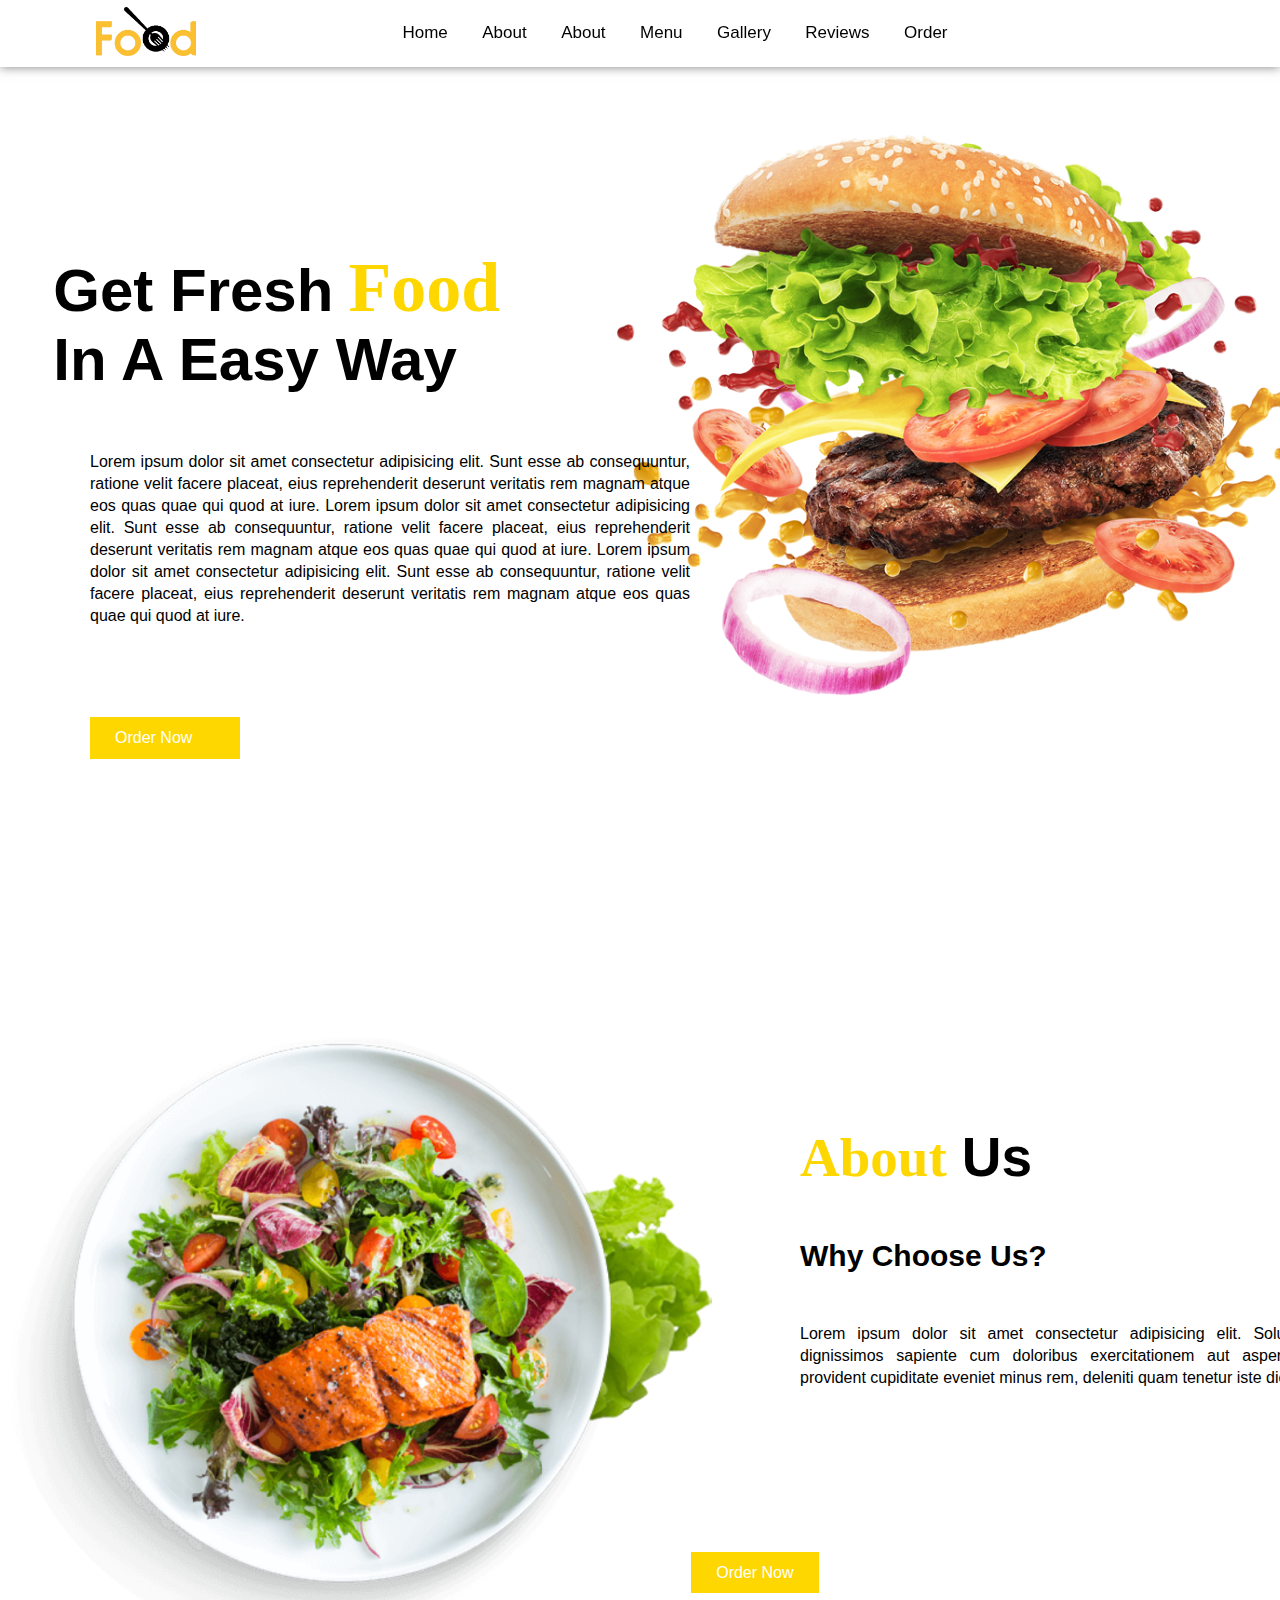
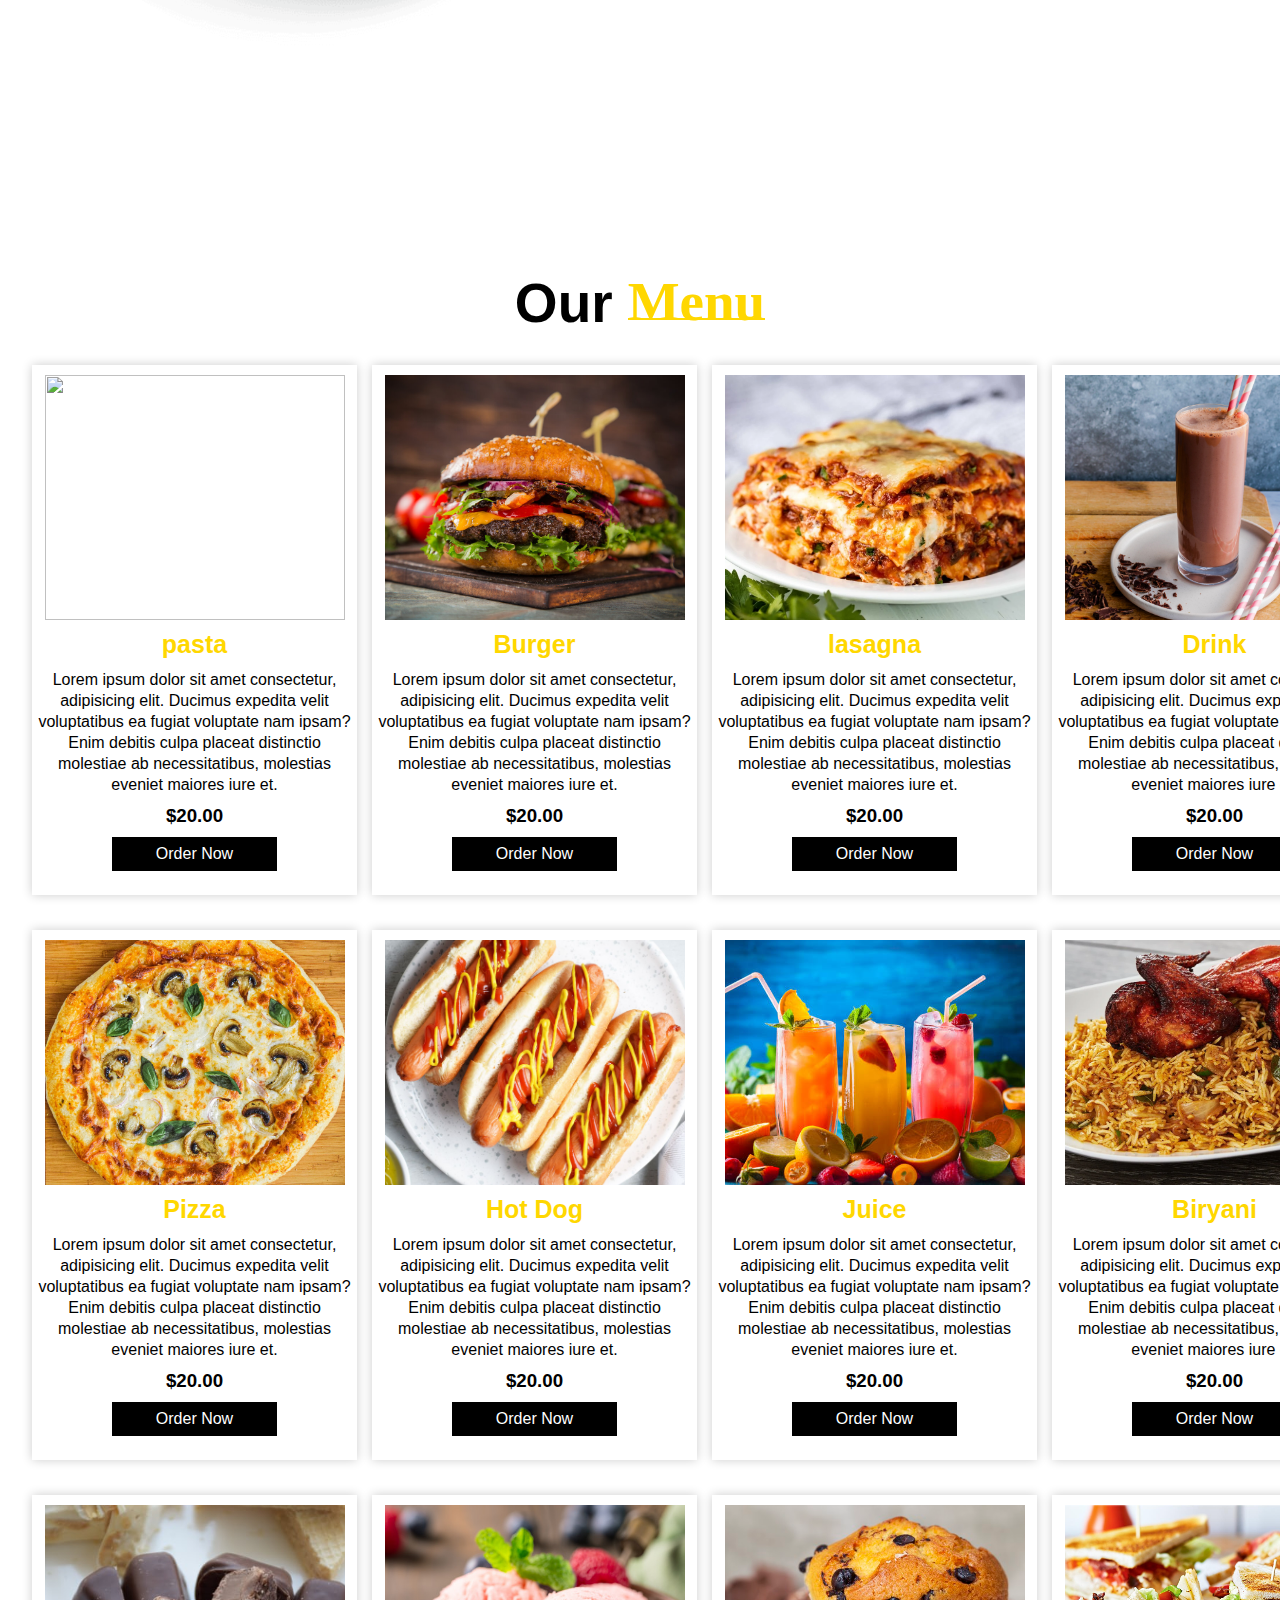
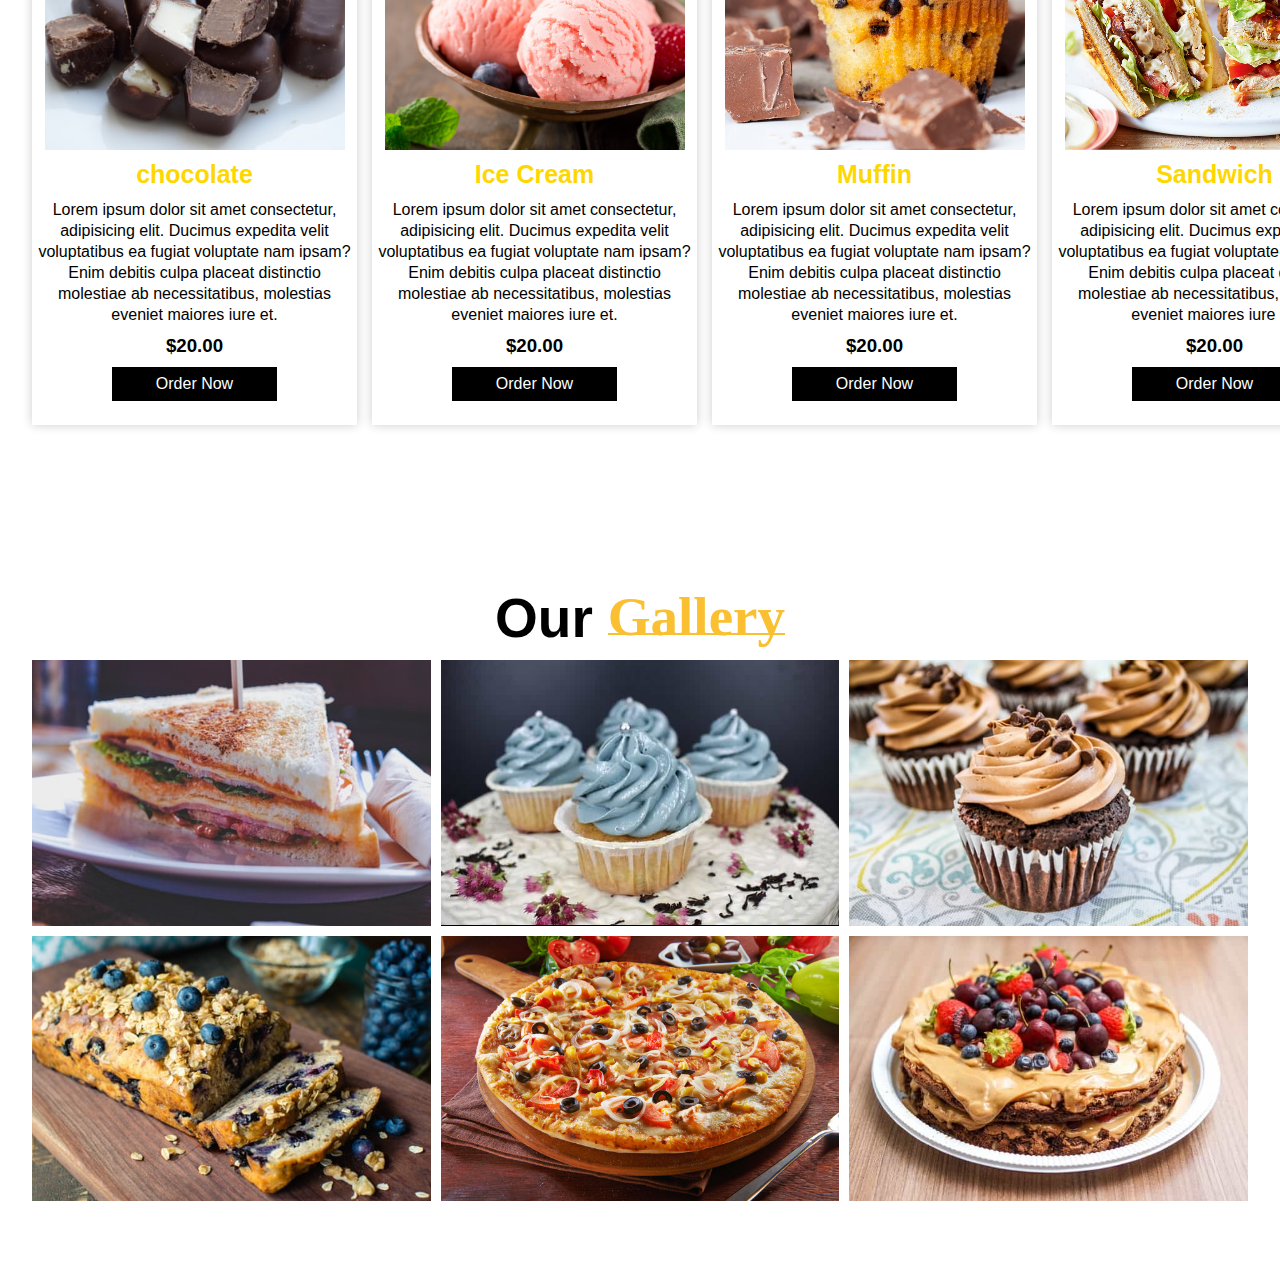
==== index.html @ 7c648809 "Added Starter code and images" ====
<!DOCTYPE html>
<html lang="en">
<head>
    <meta charset="UTF-8">
    <meta http-equiv="X-UA-Compatible" content="IE=edge">
    <meta name="viewport" content="width=device-width, initial-scale=1.0">
    <link rel="stylesheet" href="style.css">
    <link rel="stylesheet" href="https://cdnjs.cloudflare.com/ajax/libs/font-awesome/6.4.0/css/all.min.css" integrity="sha512-iecdLmaskl7CVkqkXNQ/ZH/XLlvWZOJyj7Yy7tcenmpD1ypASozpmT/E0iPtmFIB46ZmdtAc9eNBvH0H/ZpiBw==" crossorigin="anonymous" referrerpolicy="no-referrer" />
    <title>Food Website</title>
</head>
<body>
    <section id="Home">
        <nav>
            <div class="logo">
                <img src="image/logo.png">
            </div>

            <ul>
                <li><a href="#Home">Home</a> </li>
                <li> <a href="#About">About</a> </li>
                <li> <a href="#About">About</a> </li>
                <li> <a href="#Menu">Menu</a> </li>
                <li> <a href="#Gallery">Gallery</a> </li>
                <li> <a href="#Reviews">Reviews</a> </li>
                <li> <a href="#Order">Order</a> </li>
            </ul>
            <div class="icons">
                <i class="fa-solid fa-magnifying-glass"></i>
                <i class="fa-solid fa-heart"></i>
                <i class="fa-solid fa-cart-shopping"></i>
            </div>
        </nav>

        <div class="main">
            <div class="men_text">
                <h1>Get Fresh<span>Food</span><br>In A Easy Way</h1>
            </div>
            <div class="main-image">
                <img src="image/main_img.png">
            </div>

        </div>
        <p>
          Lorem ipsum dolor sit amet consectetur adipisicing elit. Sunt esse ab consequuntur, 
          ratione velit facere placeat, eius reprehenderit deserunt veritatis rem magnam atque
           eos quas quae qui quod at iure. Lorem ipsum dolor sit amet consectetur adipisicing elit. Sunt esse ab consequuntur, 
           ratione velit facere placeat, eius reprehenderit deserunt veritatis rem magnam atque
            eos quas quae qui quod at iure. Lorem ipsum dolor sit amet consectetur adipisicing elit. Sunt esse ab consequuntur, 
          ratione velit facere placeat, eius reprehenderit deserunt veritatis rem magnam atque
           eos quas quae qui quod at iure.
        </p>

        <div class="main_btn">
            <a href="#">Order Now</a>
            <i class="fa-solid fa-angle-right"></i>
        </div>

    </section>

    <!--About-->
    <div class="about" id="About">
        <div class="about_main">
            <div class="image">
                <img src="image/Food-Plate.png" alt="">
            </div>
            <div class="about_text">
                <h1><span>About</span>Us</h1>
                <h3>Why Choose Us?</h3>
                <p>Lorem ipsum dolor sit amet consectetur adipisicing elit. Soluta eaque, quibusdam dignissimos sapiente cum doloribus exercitationem aut asperiores culpa quisquam provident
                 cupiditate eveniet minus rem, deleniti quam tenetur iste dicta?
                </p>
            </div>
        </div>
        <a href="#" class="about_btn">Order Now</a>
    </div>

    <!--Menu-->

    <div class="menu" id="menu">
        <h1>Our<span>Menu</span></h1>
        <div class="menu_box">
            <div class="menu_card">
                <div class="menu_image">
                    <img src="image/pasta.jpg" alt="">
                </div>
                <div class="small_card">
                    <i class="fa-solid fa-heart"></i>
                </div>
                <div class="menu_info">
                    <h2>pasta</h2>
                    <p>Lorem ipsum dolor sit amet consectetur, adipisicing elit. Ducimus expedita velit voluptatibus ea fugiat voluptate nam ipsam? Enim debitis culpa placeat distinctio molestiae ab necessitatibus, molestias eveniet maiores iure et.
                    </p>
                    <h3>$20.00</h3>
                    <div class="menu_icon">
                        <i class="fa-solid fa-star"></i>
                        <i class="fa-solid fa-star"></i>
                        <i class="fa-solid fa-star"></i>
                        <i class="fa-solid fa-star"></i>
                        <i class="fa-solid fa-star-half-stroke"></i>
                    </div>
                    <a href="#" class="menu_btn">Order Now</a>
                </div>
            </div>

            <div class="menu_card">
                <div class="menu_image">
                    <img src="image/buger.jpg" alt="">
                </div>
                <div class="small_card">
                    <i class="fa-solid fa-heart"></i>
                </div>
                <div class="menu_info">
                    <h2>Burger</h2>
                    <p>Lorem ipsum dolor sit amet consectetur, adipisicing elit. Ducimus expedita velit voluptatibus ea fugiat voluptate nam ipsam? Enim debitis culpa placeat distinctio molestiae ab necessitatibus, molestias eveniet maiores iure et.
                    </p>
                    <h3>$20.00</h3>
                    <div class="menu_icon">
                        <i class="fa-solid fa-star"></i>
                        <i class="fa-solid fa-star"></i>
                        <i class="fa-solid fa-star"></i>
                        <i class="fa-solid fa-star"></i>
                        <i class="fa-solid fa-star-half-stroke"></i>
                    </div>
                    <a href="#" class="menu_btn">Order Now</a>
                </div>
            </div>

            <div class="menu_card">
                <div class="menu_image">
                    <img src="image/lasagna.webp" alt="">
                </div>
                <div class="small_card">
                    <i class="fa-solid fa-heart"></i>
                </div>
                <div class="menu_info">
                    <h2>lasagna</h2>
                    <p>Lorem ipsum dolor sit amet consectetur, adipisicing elit. Ducimus expedita velit voluptatibus ea fugiat voluptate nam ipsam? Enim debitis culpa placeat distinctio molestiae ab necessitatibus, molestias eveniet maiores iure et.
                    </p>
                    <h3>$20.00</h3>
                    <div class="menu_icon">
                        <i class="fa-solid fa-star"></i>
                        <i class="fa-solid fa-star"></i>
                        <i class="fa-solid fa-star"></i>
                        <i class="fa-solid fa-star"></i>
                        <i class="fa-solid fa-star-half-stroke"></i>
                    </div>
                    <a href="#" class="menu_btn">Order Now</a>
                </div>
            </div>

            <div class="menu_card">
                <div class="menu_image">
                    <img src="image/chocolate_Drink.jpg" alt="">
                </div>
                <div class="small_card">
                    <i class="fa-solid fa-heart"></i>
                </div>
                <div class="menu_info">
                    <h2>Drink</h2>
                    <p>Lorem ipsum dolor sit amet consectetur, adipisicing elit. Ducimus expedita velit voluptatibus ea fugiat voluptate nam ipsam? Enim debitis culpa placeat distinctio molestiae ab necessitatibus, molestias eveniet maiores iure et.
                    </p>
                    <h3>$20.00</h3>
                    <div class="menu_icon">
                        <i class="fa-solid fa-star"></i>
                        <i class="fa-solid fa-star"></i>
                        <i class="fa-solid fa-star"></i>
                        <i class="fa-solid fa-star"></i>
                        <i class="fa-solid fa-star-half-stroke"></i>
                    </div>
                    <a href="#" class="menu_btn">Order Now</a>
                </div>
            </div>

            <div class="menu_card">
                <div class="menu_image">
                    <img src="image/pizza.jpg" alt="">
                </div>
                <div class="small_card">
                    <i class="fa-solid fa-heart"></i>
                </div>
                <div class="menu_info">
                    <h2>Pizza</h2>
                    <p>Lorem ipsum dolor sit amet consectetur, adipisicing elit. Ducimus expedita velit voluptatibus ea fugiat voluptate nam ipsam? Enim debitis culpa placeat distinctio molestiae ab necessitatibus, molestias eveniet maiores iure et.
                    </p>
                    <h3>$20.00</h3>
                    <div class="menu_icon">
                        <i class="fa-solid fa-star"></i>
                        <i class="fa-solid fa-star"></i>
                        <i class="fa-solid fa-star"></i>
                        <i class="fa-solid fa-star"></i>
                        <i class="fa-solid fa-star-half-stroke"></i>
                    </div>
                    <a href="#" class="menu_btn">Order Now</a>
                </div>
            </div>

            <div class="menu_card">
                <div class="menu_image">
                    <img src="image/Hot_dog.jpg" alt="">
                </div>
                <div class="small_card">
                    <i class="fa-solid fa-heart"></i>
                </div>
                <div class="menu_info">
                    <h2>Hot Dog</h2>
                    <p>Lorem ipsum dolor sit amet consectetur, adipisicing elit. Ducimus expedita velit voluptatibus ea fugiat voluptate nam ipsam? Enim debitis culpa placeat distinctio molestiae ab necessitatibus, molestias eveniet maiores iure et.
                    </p>
                    <h3>$20.00</h3>
                    <div class="menu_icon">
                        <i class="fa-solid fa-star"></i>
                        <i class="fa-solid fa-star"></i>
                        <i class="fa-solid fa-star"></i>
                        <i class="fa-solid fa-star"></i>
                        <i class="fa-solid fa-star-half-stroke"></i>
                    </div>
                    <a href="#" class="menu_btn">Order Now</a>
                </div>
            </div>

            <div class="menu_card">
                <div class="menu_image">
                    <img src="image/juse.jpg" alt="">
                </div>
                <div class="small_card">
                    <i class="fa-solid fa-heart"></i>
                </div>
                <div class="menu_info">
                    <h2>Juice</h2>
                    <p>Lorem ipsum dolor sit amet consectetur, adipisicing elit. Ducimus expedita velit voluptatibus ea fugiat voluptate nam ipsam? Enim debitis culpa placeat distinctio molestiae ab necessitatibus, molestias eveniet maiores iure et.
                    </p>
                    <h3>$20.00</h3>
                    <div class="menu_icon">
                        <i class="fa-solid fa-star"></i>
                        <i class="fa-solid fa-star"></i>
                        <i class="fa-solid fa-star"></i>
                        <i class="fa-solid fa-star"></i>
                        <i class="fa-solid fa-star-half-stroke"></i>
                    </div>
                    <a href="#" class="menu_btn">Order Now</a>
                </div>
            </div>

            <div class="menu_card">
                <div class="menu_image">
                    <img src="image/biryani.webp" alt="">
                </div>
                <div class="small_card">
                    <i class="fa-solid fa-heart"></i>
                </div>
                <div class="menu_info">
                    <h2>Biryani</h2>
                    <p>Lorem ipsum dolor sit amet consectetur, adipisicing elit. Ducimus expedita velit voluptatibus ea fugiat voluptate nam ipsam? Enim debitis culpa placeat distinctio molestiae ab necessitatibus, molestias eveniet maiores iure et.
                    </p>
                    <h3>$20.00</h3>
                    <div class="menu_icon">
                        <i class="fa-solid fa-star"></i>
                        <i class="fa-solid fa-star"></i>
                        <i class="fa-solid fa-star"></i>
                        <i class="fa-solid fa-star"></i>
                        <i class="fa-solid fa-star-half-stroke"></i>
                    </div>
                    <a href="#" class="menu_btn">Order Now</a>
                </div>
            </div>

            <div class="menu_card">
                <div class="menu_image">
                    <img src="image/chocolate.jpg" alt="">
                </div>
                <div class="small_card">
                    <i class="fa-solid fa-heart"></i>
                </div>
                <div class="menu_info">
                    <h2>chocolate</h2>
                    <p>Lorem ipsum dolor sit amet consectetur, adipisicing elit. Ducimus expedita velit voluptatibus ea fugiat voluptate nam ipsam? Enim debitis culpa placeat distinctio molestiae ab necessitatibus, molestias eveniet maiores iure et.
                    </p>
                    <h3>$20.00</h3>
                    <div class="menu_icon">
                        <i class="fa-solid fa-star"></i>
                        <i class="fa-solid fa-star"></i>
                        <i class="fa-solid fa-star"></i>
                        <i class="fa-solid fa-star"></i>
                        <i class="fa-solid fa-star-half-stroke"></i>
                    </div>
                    <a href="#" class="menu_btn">Order Now</a>
                </div>
            </div>

            <div class="menu_card">
                <div class="menu_image">
                    <img src="image/ice_cream.jpg" alt="">
                </div>
                <div class="small_card">
                    <i class="fa-solid fa-heart"></i>
                </div>
                <div class="menu_info">
                    <h2>Ice Cream</h2>
                    <p>Lorem ipsum dolor sit amet consectetur, adipisicing elit. Ducimus expedita velit voluptatibus ea fugiat voluptate nam ipsam? Enim debitis culpa placeat distinctio molestiae ab necessitatibus, molestias eveniet maiores iure et.
                    </p>
                    <h3>$20.00</h3>
                    <div class="menu_icon">
                        <i class="fa-solid fa-star"></i>
                        <i class="fa-solid fa-star"></i>
                        <i class="fa-solid fa-star"></i>
                        <i class="fa-solid fa-star"></i>
                        <i class="fa-solid fa-star-half-stroke"></i>
                    </div>
                    <a href="#" class="menu_btn">Order Now</a>
                </div>
            </div>

            <div class="menu_card">
                <div class="menu_image">
                    <img src="image/Spanchi.jpg" alt="">
                </div>
                <div class="small_card">
                    <i class="fa-solid fa-heart"></i>
                </div>
                <div class="menu_info">
                    <h2>Muffin</h2>
                    <p>Lorem ipsum dolor sit amet consectetur, adipisicing elit. Ducimus expedita velit voluptatibus ea fugiat voluptate nam ipsam? Enim debitis culpa placeat distinctio molestiae ab necessitatibus, molestias eveniet maiores iure et.
                    </p>
                    <h3>$20.00</h3>
                    <div class="menu_icon">
                        <i class="fa-solid fa-star"></i>
                        <i class="fa-solid fa-star"></i>
                        <i class="fa-solid fa-star"></i>
                        <i class="fa-solid fa-star"></i>
                        <i class="fa-solid fa-star-half-stroke"></i>
                    </div>
                    <a href="#" class="menu_btn">Order Now</a>
                </div>
            </div>

            <div class="menu_card">
                <div class="menu_image">
                    <img src="image/sandwich.jpg" alt="">
                </div>
                <div class="small_card">
                    <i class="fa-solid fa-heart"></i>
                </div>
                <div class="menu_info">
                    <h2>Sandwich</h2>
                    <p>Lorem ipsum dolor sit amet consectetur, adipisicing elit. Ducimus expedita velit voluptatibus ea fugiat voluptate nam ipsam? Enim debitis culpa placeat distinctio molestiae ab necessitatibus, molestias eveniet maiores iure et.
                    </p>
                    <h3>$20.00</h3>
                    <div class="menu_icon">
                        <i class="fa-solid fa-star"></i>
                        <i class="fa-solid fa-star"></i>
                        <i class="fa-solid fa-star"></i>
                        <i class="fa-solid fa-star"></i>
                        <i class="fa-solid fa-star-half-stroke"></i>
                    </div>
                    <a href="#" class="menu_btn">Order Now</a>
                </div>
            </div>
        </div>
    </div>


    <!--Gallery-->

    <div class="gallary" id="Gallary">
        <h1>Our<span>Gallery</span></h1>

        <div class="gallary_image_box">
            <div class="gallary_image">
                <img src="image/gallary_1.jpg">

                <h3>Food</h3>
                <p>
                    Lorem ipsum dolor sit amet consectetur, adipisicing elit. Commodi sint eveniet laboriosam 
                </p>
                <a href="#" class="gallary_btn">Order Now</a>
            </div>

            <div class="gallary_image">
                <img src="image/gallary_2.jpg">

                <h3>Food</h3>
                <p>
                    Lorem ipsum dolor sit amet consectetur, adipisicing elit. Commodi sint eveniet laboriosam 
                </p>
                <a href="#" class="gallary_btn">Order Now</a>
            </div>

            <div class="gallary_image">
                <img src="image/gallary_3.jpg">

                <h3>Food</h3>
                <p>
                    Lorem ipsum dolor sit amet consectetur, adipisicing elit. Commodi sint eveniet laboriosam 
                </p>
                <a href="#" class="gallary_btn">Order Now</a>
            </div>

            <div class="gallary_image">
                <img src="image/gallary_4.jpg">

                <h3>Food</h3>
                <p>
                    Lorem ipsum dolor sit amet consectetur, adipisicing elit. Commodi sint eveniet laboriosam 
                </p>
                <a href="#" class="gallary_btn">Order Now</a>
            </div>

            <div class="gallary_image">
                <img src="image/gallary_5.jpg">

                <h3>Food</h3>
                <p>
                    Lorem ipsum dolor sit amet consectetur, adipisicing elit. Commodi sint eveniet laboriosam 
                </p>
                <a href="#" class="gallary_btn">Order Now</a>
            </div>

            <div class="gallary_image">
                <img src="image/gallary_6.jpg">

                <h3>Food</h3>
                <p>
                    Lorem ipsum dolor sit amet consectetur, adipisicing elit. Commodi sint eveniet laboriosam 
                </p>
                <a href="#" class="gallary_btn">Order Now</a>
            </div>

        </div>

    </div>




</body>
</html>
---- style.css ----
*{
    margin: 0;
    padding: 0;
    box-sizing: border-box;
    font-family: sans-serif;
}

html{
    scroll-behavior: smooth;
}

section{
    width: 100%;
    height: 100vh;
}

section nav{
    display: flex;
    justify-content: space-around;
    align-items: center;
    position: fixed;
    right: 0;
    left: 0;
    background: white;
    box-shadow: 0 0 10px rgb(0,0,0,0.5);
    z-index: 1000;
}

section nav .logo img{
    width: 100px;
    cursor: pointer;
    margin: 7px 0;
}

section nav ul{
    list-style: none;
}

section nav ul li{
    display: inline-block;
    margin: 0 15px;
}

section nav ul li a{
    text-decoration: none;
    color: black;
    font-weight: 500;
    font-size: 17px;
    transform: 0.1s;
}

section nav ul li a::after{
    content: '';
    width: 0;
    height: 2px;
    background-color: gold;
    display: block;
    transition: 0.2s linear;
}

section nav ul li a:hover::after{
    width: 100%;
}

section nav ul li a:hover{
    color: gold;
}

section nav .icons i{
    font-size: 18px;
    color: black;
    margin: 0 5px;
    transition: 0.3s;
    cursor: pointer;
}

section nav .icons i:hover{
    color: gold;
}

section .main{
    display: flex;
    align-items: center;
    justify-content: space-around;
    position: relative;
    top: 130px;
}

section .main .men_text h1{
    font-size: 60px;
    position: relative;
    top: -90px;
    left: 20px;
}

section .main .men_text h1 span{
    margin: 0 0 0 15px;
    color: gold;
    font-family: MV Boli;
    line-height: 22px;
    font-size: 70px;
}

section .main .main-image img{
    width: 700px;
    position: relative;
    left: 70px;   
}

section p{
    width: 600px;
    text-align:justify;
    position: relative;
    left: 90px;
    bottom: 120px;
    line-height: 22px;
}

section .main_btn{
    background-color: gold;
    position: relative;
    left: 90px;
    bottom: 30px;
    width: 150px;
    cursor: pointer;
    padding: 12px 25px;
}

section .main_btn a{
    color: white;
    margin: 0 5px 0 0;
    text-decoration: none;
}

section .main_btn i{
    color: white;
    transition: 0.3s;
}

section .main_btn:hover i{
    transform: translateX(7px);
}

/**About**/

.about{
    width: 100%;
    height: 100vh;
    padding: 70px 0;
}

.about .about_main{
    display: flex;
    align-items: center;
    justify-content: space-around;
}

.about .about_main .image img{
    width: 800px;
    position: relative;
    top: 60px;
}

.about .about_main .about_text h1 span{
    color: gold;
    margin: 0 15px 0 0;
    font-family: MV Boli;
}

.about .about_main .about_text h1{
    font-size: 55px;
    position: relative;
    bottom: 50px;
}

.about .about_main .about_text h3{
    font-size: 30px;
    margin: 0 0 50px 0;
}

.about .about_main .about_text p{
    width: 650px;
    text-align: justify;
    margin-right: 30px;
    line-height: 22px;
}

.about .about_btn{
    background-color: gold;
    padding: 12px 25px;
    text-decoration: none;
    color: white;
    position: relative;
    left: 54%;
    bottom: 30px;
}

/*Menu*/

.menu{
    width: 100%;
    padding: 70px 0;
}

.menu h1{
    font-size: 55px;
    display: flex;
    align-items: center;
    justify-content: center;
    margin-bottom: 30px;
}

.menu h1 span{
    color: gold;
    margin-left: 15px;
    font-family: MV Boli;
}

.menu h1 span::after{
    content: '';
    width: 100%;
    height: 2px;
    background: gold;
    display: block;
    bottom: 15px;
    position: relative;
}

.menu .menu_box{
    width: 95%;
    margin: 0 auto;
    display: grid;
    grid-template-columns: repeat(4, 1fr);
    grid-gap: 15px;
}

.menu .menu_box .menu_card{
    width: 325px;
    height: 530px;
    padding-top: 10px;
    margin-bottom: 20px;
    box-shadow: 0 0 10px rgb(0,0,0,0.2);
}

.menu .menu_box .menu_card .menu_image{
    width: 300px;
    height: 245px;
    margin: 0 auto;
    overflow: hidden;
}

.menu .menu_box .menu_card .menu_image img{
    width: 100%;
    height: 100%;
    object-fit: cover;
    object-position: center;
    transition: 0.3s;
}

.menu .menu_box .menu_card .menu_image:hover img{
    transform: scale(1.1);
}

.menu .menu_box .menu_card .small_card{
    width: 45px;
    height: 45px;
    float: right;
    position: relative;
    top: -230px;
    right: -8px;
    opacity: 0;
    border-radius: 7px;
    transition: 0.3s;
}

.menu .menu_box .menu_card:hover .small_card{
    position: relative;
    top: -240px;
    right: 20px;
    opacity: 1;
}

.menu .menu_box .menu_card .small_card i{
    font-size: 25px;
    display: flex;
    align-items: center;
    justify-content: center;
    line-height: 50px;
    color: #000;
    cursor: pointer;
    transition: 0.2s;
}

.menu .menu_box .menu_card .small_card i:hover{
    color: gold;
}

.menu .menu_box .menu_card .menu_info h2{
    width: 60%;
    text-align: center;
    margin: 10px auto 10px auto;
    font-size: 25px;
    color: gold;
}

.menu .menu_box .menu_card .menu_info p{
    text-align: center;
    margin-top: 8px;
    line-height: 21px;
}

.menu .menu_box .menu_card .menu_info h3{
    text-align: center;
    margin-top: 10px;
}

.menu .menu_box .menu_card .menu_info .menu_icon{
    color: black;
    text-align: center;
    margin: 10px 0 10px 0;
}

.menu .menu_box .menu_card .menu_info .menu_icon:hover{
    color: #fac031;
    transition: 0.7s;
}

.menu .menu_box .menu_card .menu_info .menu_btn{
    display: flex;
    align-items: center;
    justify-content: center;
    text-decoration: none;
    color: white;
    background: black;
    padding: 8px 10px;
    margin: 0 80px;
    transition: 0.3s;
}

/* gallery */

.gallary{
    width: 100%;
    padding: 70px 0;
}

.gallary h1{
    font-size: 55px;
    display: flex;
    align-items: center;
    justify-content: center;
}

.gallary h1 span{
    margin-left: 15px;
    color: #fac031;
    font-family: MV Boli;
}

.gallary h1 span::after{
    content: '';
    width: 100%;
    height: 2px;
    background: #fac031;
    display: block;
    position: relative;
    bottom: 15px;
}

.gallary .gallary_image_box{
    width: 95%;
    margin: 10px auto;
    display: grid;
    grid-template-columns: 1fr 1fr 1fr;
    grid-gap: 10px;
}

.gallary .gallary_image_box .gallary_image{
    display: flex;
    align-items: center;
    justify-content: center;
    background: black;
}

.gallary .gallary_image_box .gallary_image img{
    width: 100%;
    transition: .3s;
}

.gallary .gallary_image_box .gallary_image:hover img{
    opacity: 0.4;
}

.gallary .gallary_image_box .gallary_image h3{
    position: absolute;
    font-size: 35px;
    margin-bottom: 130px;
    color: #fac031;
    font-family: polo;
    z-index: 5;
    opacity: 0;
    transition: 0.3s;
}

.gallary .gallary_image_box .gallary_image:hover h3{
    opacity: 1;
}

.gallary .gallary_image_box .gallary_image p{
    position: absolute;
    width: 400px;
    margin-top: 30px;
    text-align: center;
    color: white;
    line-height: 22px;
    opacity: 0;
    z-index: 5;
    transition: 0.3s;
}

.gallary .gallary_image_box .gallary_image:hover p{
    opacity: 1;
}

.gallary .gallary_image_box .gallary_image .gallary_btn{
    position: absolute;
    margin-top: 180px;
    color: #000;
    background: #fac031;
    padding: 7px 25px;
    text-decoration: none;
    opacity: 0;
    transform: translateY(45px);
    z-index: 5;
    transition: 0.3s;
}

.gallary .gallary_image_box .gallary_image:hover .gallary_btn{
    opacity: 1;
    transform: translateY(0);
}
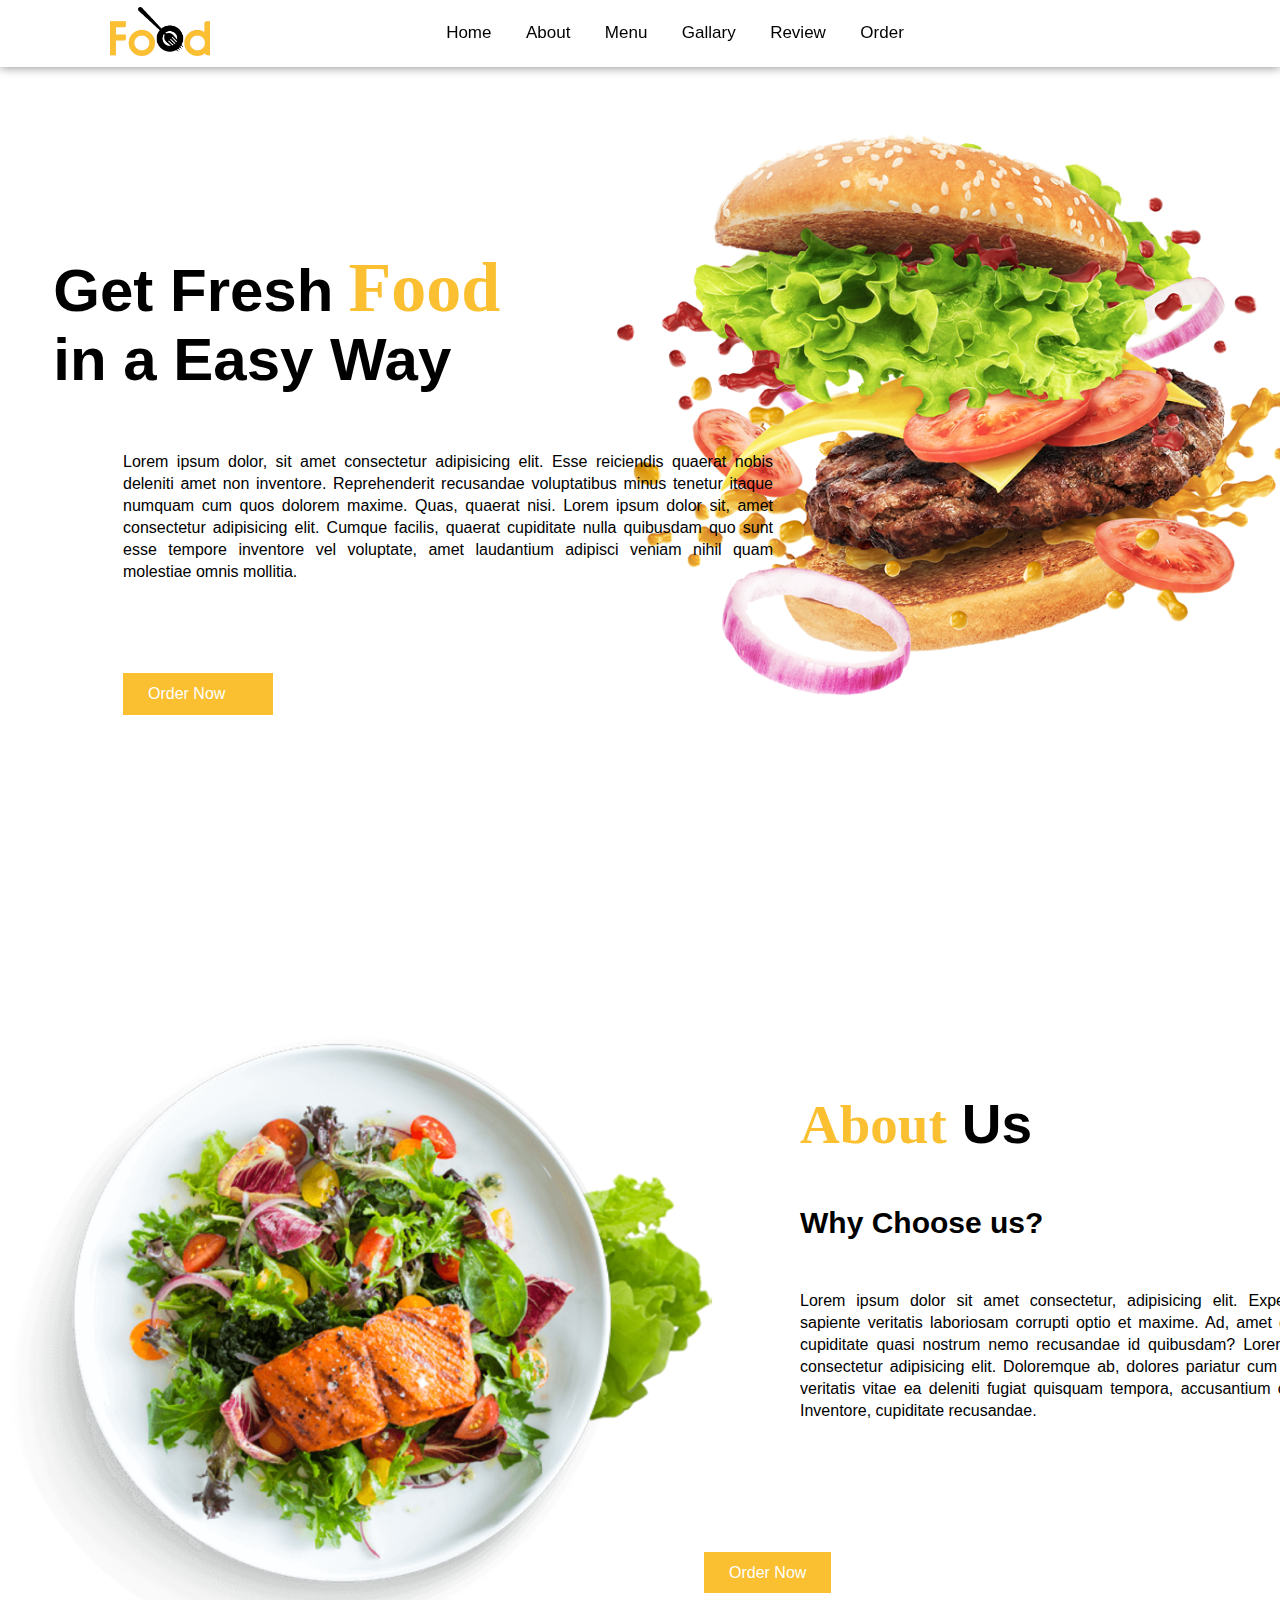
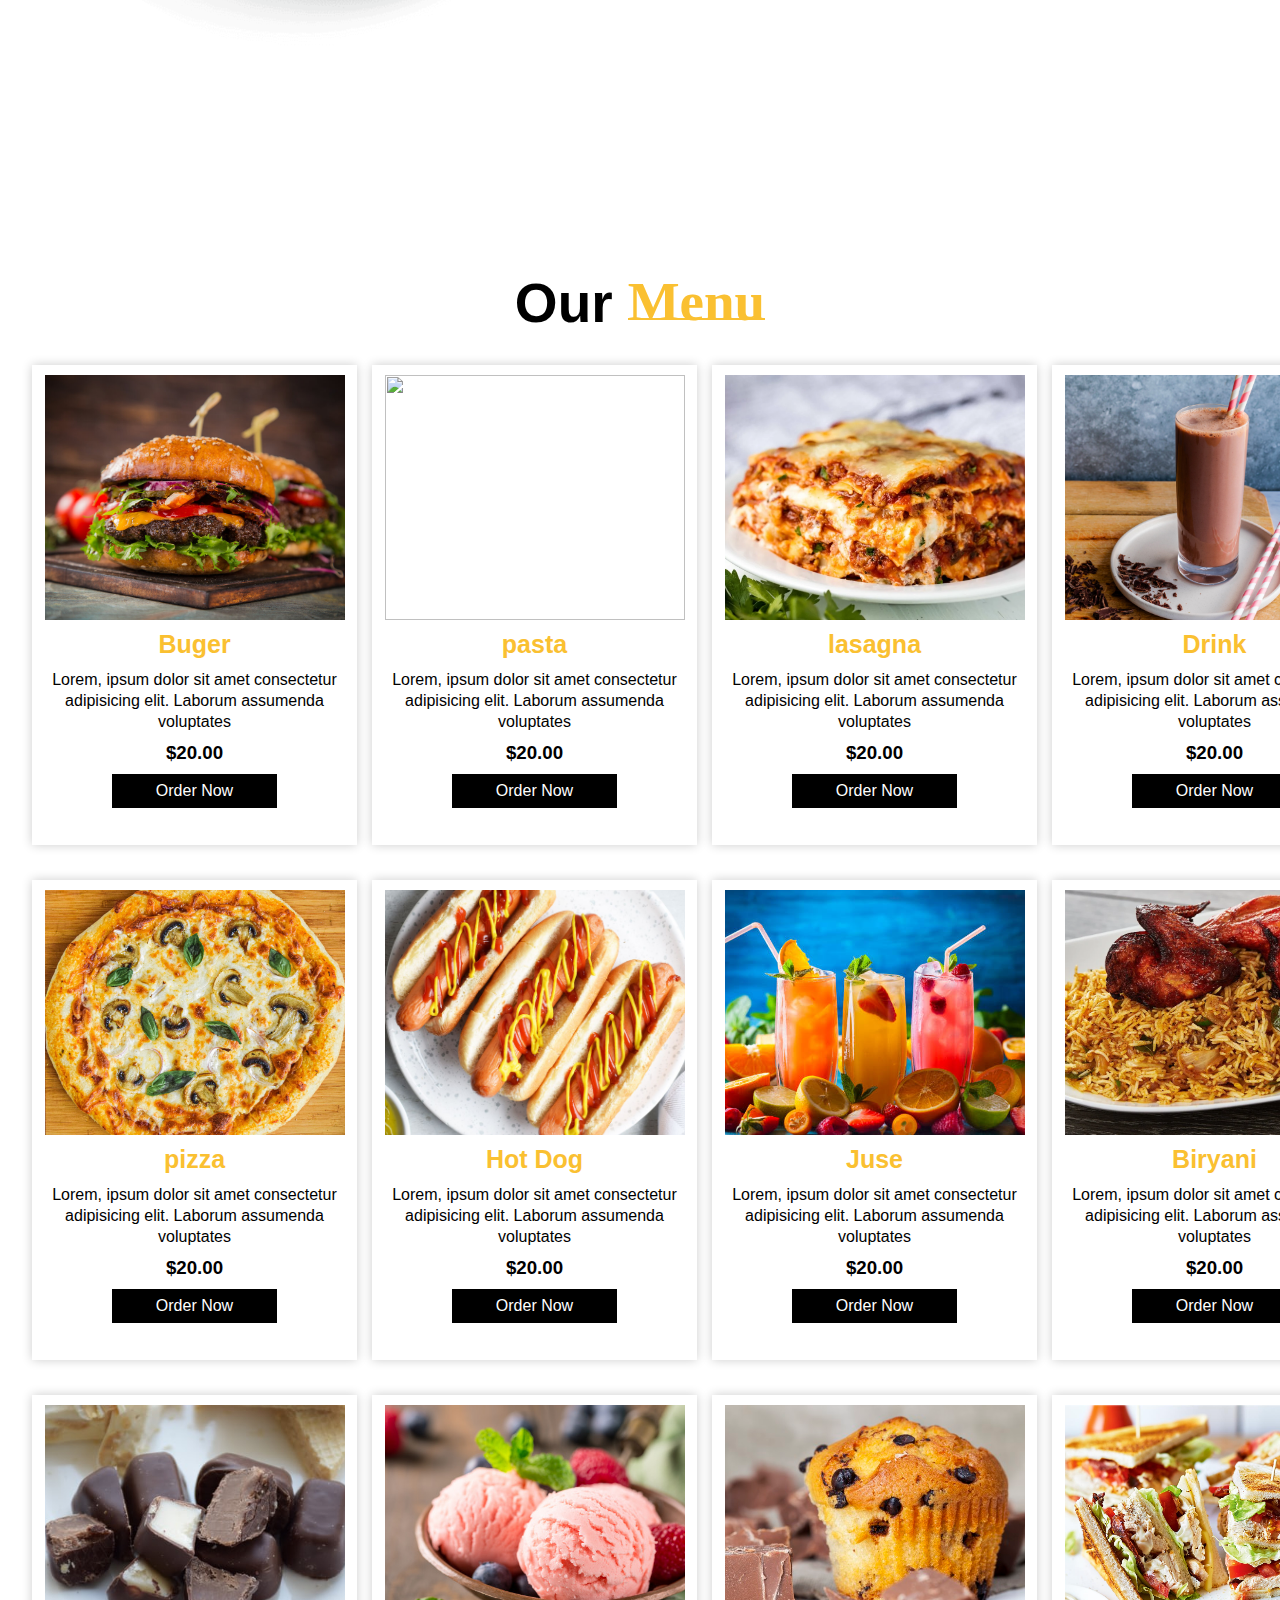
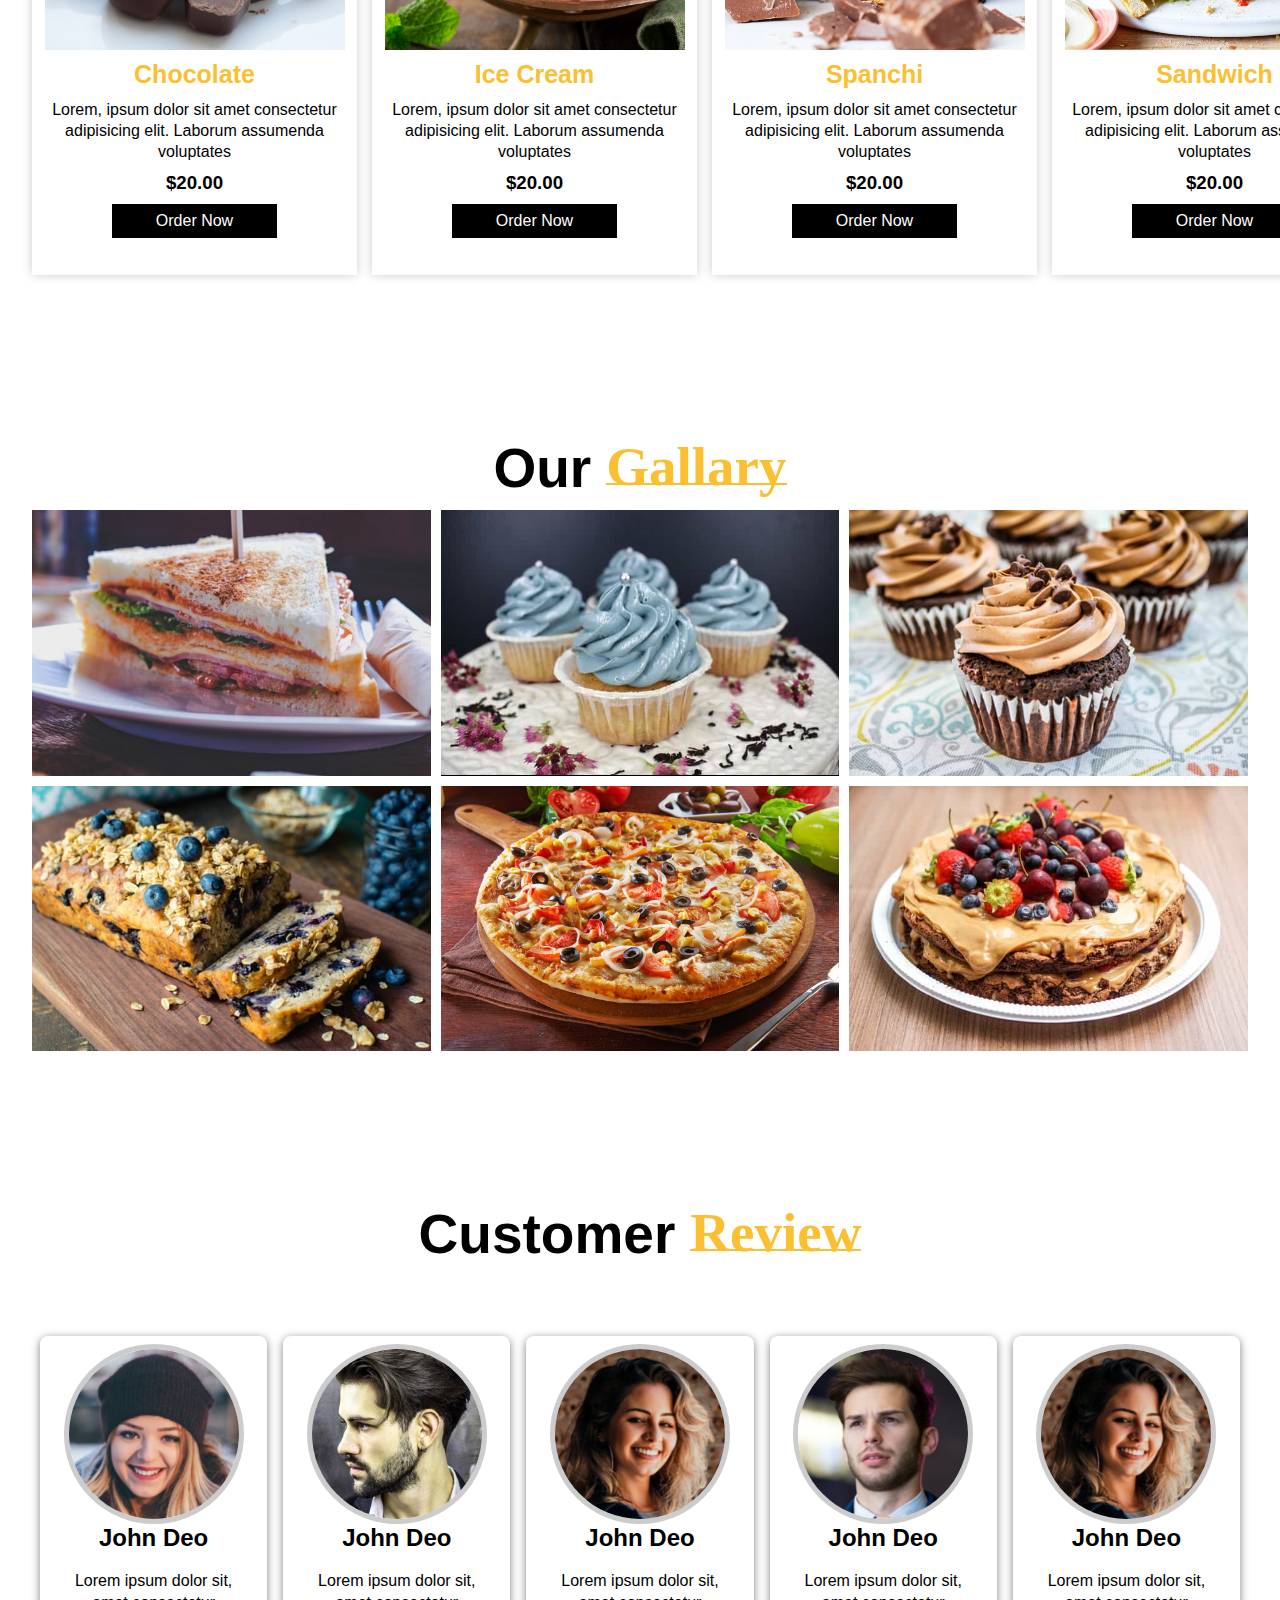
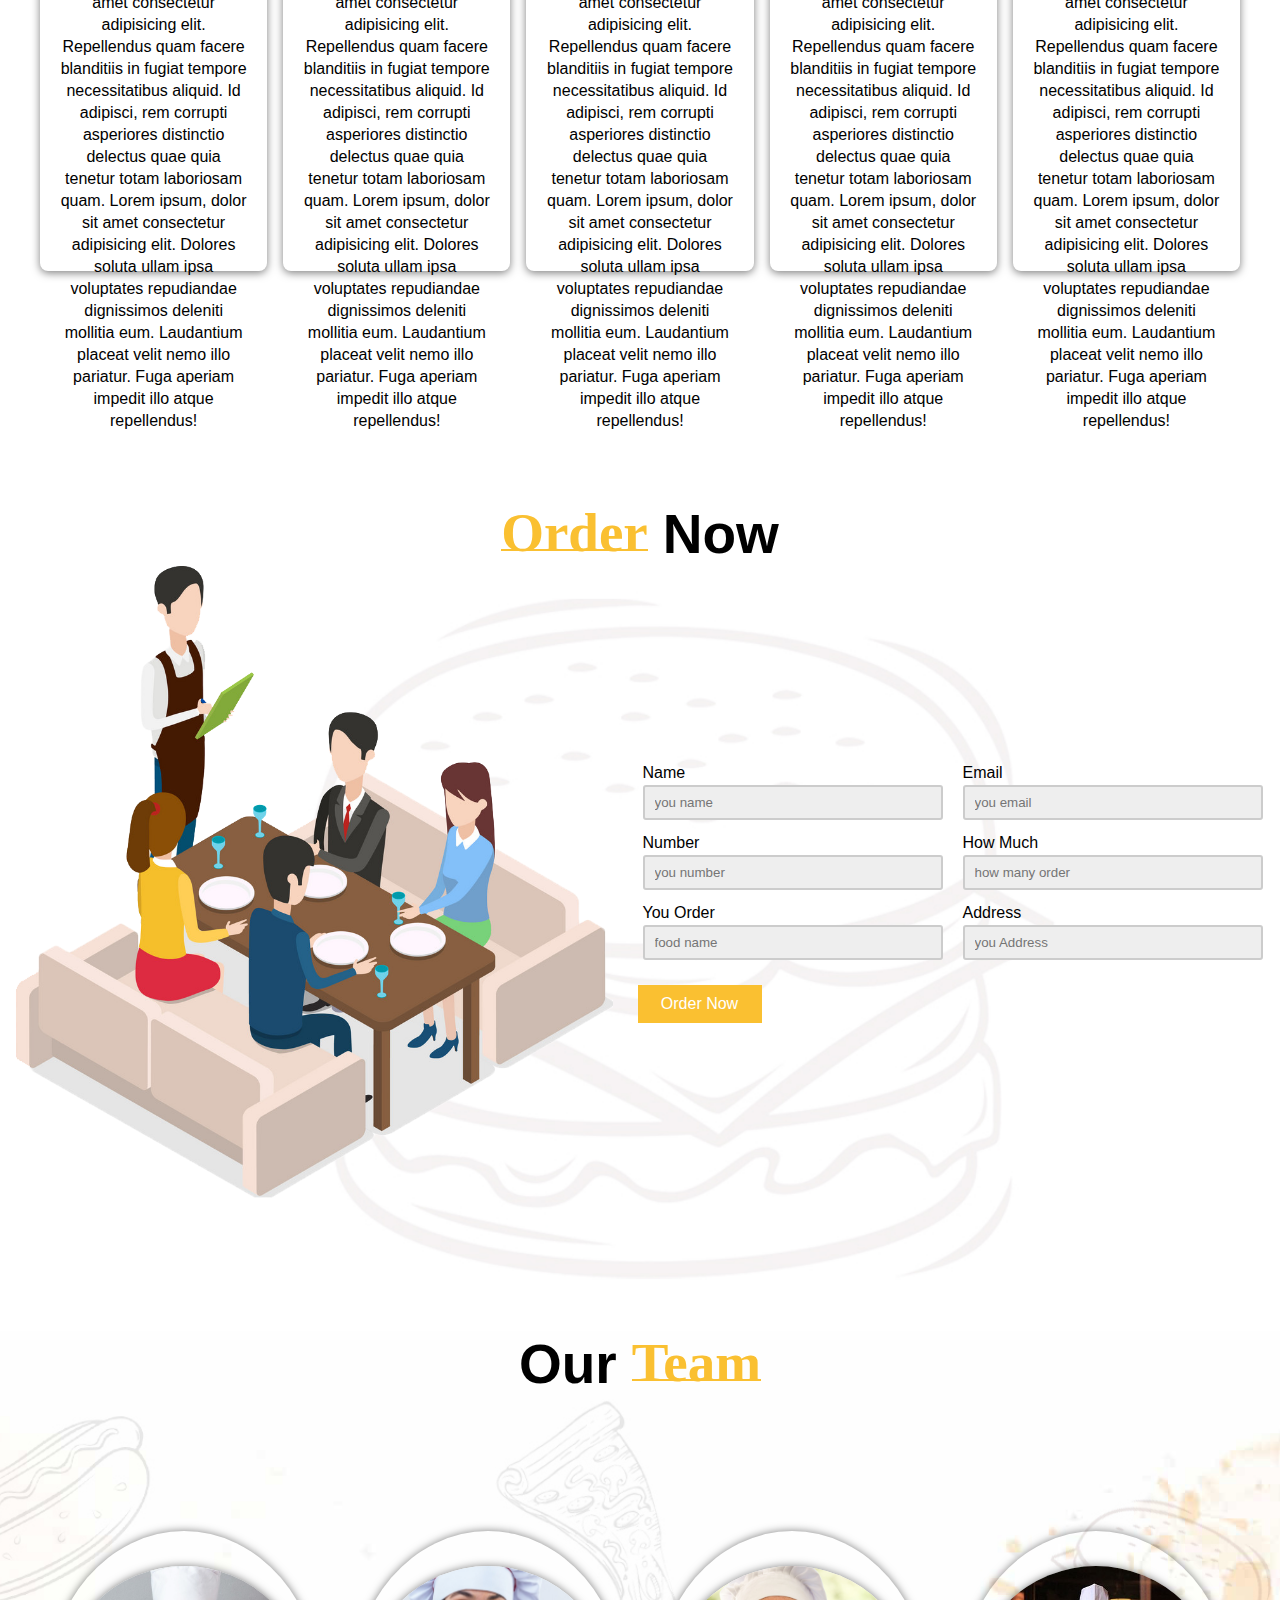
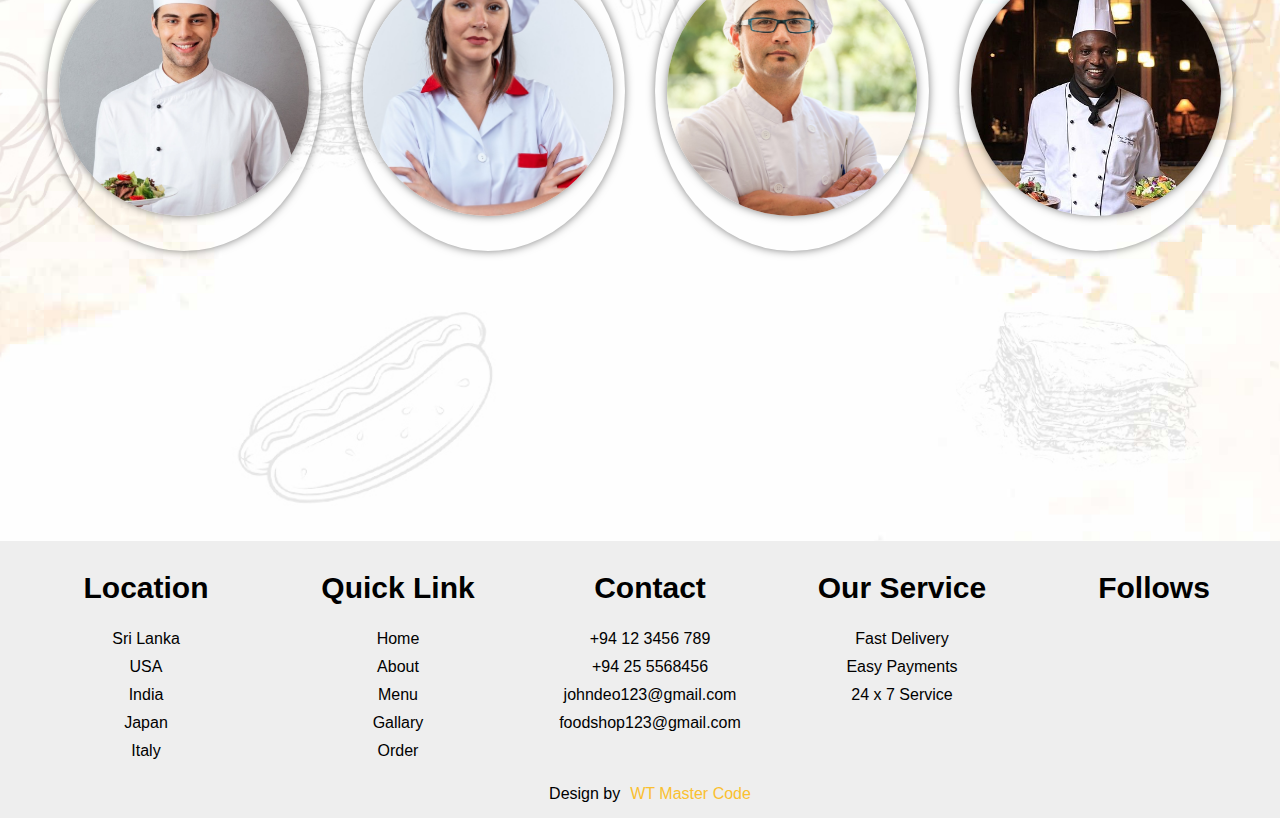
==== commit 09e6bd5e: "starter code completed and added script file" ====
--- a/index.html
+++ b/index.html
@@ -4,11 +4,12 @@
     <meta charset="UTF-8">
     <meta http-equiv="X-UA-Compatible" content="IE=edge">
     <meta name="viewport" content="width=device-width, initial-scale=1.0">
+    <title>Food Website</title>
     <link rel="stylesheet" href="style.css">
-    <link rel="stylesheet" href="https://cdnjs.cloudflare.com/ajax/libs/font-awesome/6.4.0/css/all.min.css" integrity="sha512-iecdLmaskl7CVkqkXNQ/ZH/XLlvWZOJyj7Yy7tcenmpD1ypASozpmT/E0iPtmFIB46ZmdtAc9eNBvH0H/ZpiBw==" crossorigin="anonymous" referrerpolicy="no-referrer" />
-    <title>Food Website</title>
+    <link rel="stylesheet" href="https://cdnjs.cloudflare.com/ajax/libs/font-awesome/6.1.1/css/all.min.css" integrity="sha512-KfkfwYDsLkIlwQp6LFnl8zNdLGxu9YAA1QvwINks4PhcElQSvqcyVLLD9aMhXd13uQjoXtEKNosOWaZqXgel0g==" crossorigin="anonymous" referrerpolicy="no-referrer" />
 </head>
 <body>
+
     <section id="Home">
         <nav>
             <div class="logo">
@@ -16,38 +17,40 @@
             </div>
 
             <ul>
-                <li><a href="#Home">Home</a> </li>
-                <li> <a href="#About">About</a> </li>
-                <li> <a href="#About">About</a> </li>
-                <li> <a href="#Menu">Menu</a> </li>
-                <li> <a href="#Gallery">Gallery</a> </li>
-                <li> <a href="#Reviews">Reviews</a> </li>
-                <li> <a href="#Order">Order</a> </li>
+                <li><a href="#Home">Home</a></li>
+                <li><a href="#About">About</a></li>
+                <li><a href="#Menu">Menu</a></li>
+                <li><a href="#Gallary">Gallary</a></li>
+                <li><a href="#Review">Review</a></li>
+                <li><a href="#Order">Order</a></li>
             </ul>
-            <div class="icons">
+
+            <div class="icon">
                 <i class="fa-solid fa-magnifying-glass"></i>
                 <i class="fa-solid fa-heart"></i>
                 <i class="fa-solid fa-cart-shopping"></i>
             </div>
+
         </nav>
 
         <div class="main">
+
             <div class="men_text">
-                <h1>Get Fresh<span>Food</span><br>In A Easy Way</h1>
-            </div>
-            <div class="main-image">
+                <h1>Get Fresh<span>Food</span><br>in a Easy Way</h1>
+            </div>
+
+            <div class="main_image">
                 <img src="image/main_img.png">
             </div>
 
         </div>
+
         <p>
-          Lorem ipsum dolor sit amet consectetur adipisicing elit. Sunt esse ab consequuntur, 
-          ratione velit facere placeat, eius reprehenderit deserunt veritatis rem magnam atque
-           eos quas quae qui quod at iure. Lorem ipsum dolor sit amet consectetur adipisicing elit. Sunt esse ab consequuntur, 
-           ratione velit facere placeat, eius reprehenderit deserunt veritatis rem magnam atque
-            eos quas quae qui quod at iure. Lorem ipsum dolor sit amet consectetur adipisicing elit. Sunt esse ab consequuntur, 
-          ratione velit facere placeat, eius reprehenderit deserunt veritatis rem magnam atque
-           eos quas quae qui quod at iure.
+            Lorem ipsum dolor, sit amet consectetur adipisicing elit. Esse reiciendis quaerat nobis 
+            deleniti amet non inventore. Reprehenderit recusandae voluptatibus minus tenetur itaque numquam 
+            cum quos dolorem maxime. Quas, quaerat nisi. Lorem ipsum dolor sit, amet consectetur adipisicing 
+            elit. Cumque facilis, quaerat cupiditate nulla quibusdam quo sunt esse tempore inventore vel 
+            voluptate, amet laudantium adipisci veniam nihil quam molestiae omnis mollitia.
         </p>
 
         <div class="main_btn">
@@ -57,311 +60,391 @@
 
     </section>
 
+
+
     <!--About-->
+
     <div class="about" id="About">
         <div class="about_main">
+
             <div class="image">
-                <img src="image/Food-Plate.png" alt="">
-            </div>
+                <img src="image/Food-Plate.png">
+            </div>
+
             <div class="about_text">
                 <h1><span>About</span>Us</h1>
-                <h3>Why Choose Us?</h3>
-                <p>Lorem ipsum dolor sit amet consectetur adipisicing elit. Soluta eaque, quibusdam dignissimos sapiente cum doloribus exercitationem aut asperiores culpa quisquam provident
-                 cupiditate eveniet minus rem, deleniti quam tenetur iste dicta?
+                <h3>Why Choose us?</h3>
+                <p>
+                    Lorem ipsum dolor sit amet consectetur, adipisicing elit. Expedita, est. Doloremque 
+                    sapiente veritatis laboriosam corrupti optio et maxime. Ad, amet explicabo eaque labore 
+                    cupiditate quasi nostrum nemo recusandae id quibusdam? Lorem ipsum dolor sit amet 
+                    consectetur adipisicing elit. Doloremque ab, dolores pariatur cum exercitationem, illo nisi 
+                    veritatis vitae ea deleniti fugiat quisquam tempora, accusantium corrupti excepturi optio. 
+                    Inventore, cupiditate recusandae.
                 </p>
             </div>
+
         </div>
+
         <a href="#" class="about_btn">Order Now</a>
+
     </div>
 
+
+
     <!--Menu-->
 
-    <div class="menu" id="menu">
+    <div class="menu" id="Menu">
         <h1>Our<span>Menu</span></h1>
+
         <div class="menu_box">
             <div class="menu_card">
-                <div class="menu_image">
-                    <img src="image/pasta.jpg" alt="">
-                </div>
-                <div class="small_card">
-                    <i class="fa-solid fa-heart"></i>
-                </div>
+
+                <div class="menu_image">
+                    <img src="image/buger.jpg">
+                </div>
+
+                <div class="small_card">
+                    <i class="fa-solid fa-heart"></i>
+                </div>
+
+                <div class="menu_info">
+                    <h2>Buger</h2>
+                    <p>
+                        Lorem, ipsum dolor sit amet consectetur adipisicing elit. Laborum assumenda voluptates
+                    </p>
+                    <h3>$20.00</h3>
+                    <div class="menu_icon">
+                        <i class="fa-solid fa-star"></i>
+                        <i class="fa-solid fa-star"></i>
+                        <i class="fa-solid fa-star"></i>
+                        <i class="fa-solid fa-star"></i>
+                        <i class="fa-solid fa-star-half-stroke"></i>
+                    </div>
+                    <a href="#" class="menu_btn">Order Now</a>
+                </div>
+
+            </div> 
+            
+            <div class="menu_card">
+
+                <div class="menu_image">
+                    <img src="image/pasta.jpg">
+                </div>
+
+                <div class="small_card">
+                    <i class="fa-solid fa-heart"></i>
+                </div>
+
                 <div class="menu_info">
                     <h2>pasta</h2>
-                    <p>Lorem ipsum dolor sit amet consectetur, adipisicing elit. Ducimus expedita velit voluptatibus ea fugiat voluptate nam ipsam? Enim debitis culpa placeat distinctio molestiae ab necessitatibus, molestias eveniet maiores iure et.
-                    </p>
-                    <h3>$20.00</h3>
-                    <div class="menu_icon">
-                        <i class="fa-solid fa-star"></i>
-                        <i class="fa-solid fa-star"></i>
-                        <i class="fa-solid fa-star"></i>
-                        <i class="fa-solid fa-star"></i>
-                        <i class="fa-solid fa-star-half-stroke"></i>
-                    </div>
-                    <a href="#" class="menu_btn">Order Now</a>
-                </div>
-            </div>
-
-            <div class="menu_card">
-                <div class="menu_image">
-                    <img src="image/buger.jpg" alt="">
-                </div>
-                <div class="small_card">
-                    <i class="fa-solid fa-heart"></i>
-                </div>
-                <div class="menu_info">
-                    <h2>Burger</h2>
-                    <p>Lorem ipsum dolor sit amet consectetur, adipisicing elit. Ducimus expedita velit voluptatibus ea fugiat voluptate nam ipsam? Enim debitis culpa placeat distinctio molestiae ab necessitatibus, molestias eveniet maiores iure et.
-                    </p>
-                    <h3>$20.00</h3>
-                    <div class="menu_icon">
-                        <i class="fa-solid fa-star"></i>
-                        <i class="fa-solid fa-star"></i>
-                        <i class="fa-solid fa-star"></i>
-                        <i class="fa-solid fa-star"></i>
-                        <i class="fa-solid fa-star-half-stroke"></i>
-                    </div>
-                    <a href="#" class="menu_btn">Order Now</a>
-                </div>
-            </div>
-
-            <div class="menu_card">
-                <div class="menu_image">
-                    <img src="image/lasagna.webp" alt="">
-                </div>
-                <div class="small_card">
-                    <i class="fa-solid fa-heart"></i>
-                </div>
+                    <p>
+                        Lorem, ipsum dolor sit amet consectetur adipisicing elit. Laborum assumenda voluptates
+                    </p>
+                    <h3>$20.00</h3>
+                    <div class="menu_icon">
+                        <i class="fa-solid fa-star"></i>
+                        <i class="fa-solid fa-star"></i>
+                        <i class="fa-solid fa-star"></i>
+                        <i class="fa-solid fa-star"></i>
+                        <i class="fa-solid fa-star-half-stroke"></i>
+                    </div>
+                    <a href="#" class="menu_btn">Order Now</a>
+                </div>
+
+            </div> 
+
+            <div class="menu_card">
+
+                <div class="menu_image">
+                    <img src="image/lasagna.webp">
+                </div>
+
+                <div class="small_card">
+                    <i class="fa-solid fa-heart"></i>
+                </div>
+
                 <div class="menu_info">
                     <h2>lasagna</h2>
-                    <p>Lorem ipsum dolor sit amet consectetur, adipisicing elit. Ducimus expedita velit voluptatibus ea fugiat voluptate nam ipsam? Enim debitis culpa placeat distinctio molestiae ab necessitatibus, molestias eveniet maiores iure et.
-                    </p>
-                    <h3>$20.00</h3>
-                    <div class="menu_icon">
-                        <i class="fa-solid fa-star"></i>
-                        <i class="fa-solid fa-star"></i>
-                        <i class="fa-solid fa-star"></i>
-                        <i class="fa-solid fa-star"></i>
-                        <i class="fa-solid fa-star-half-stroke"></i>
-                    </div>
-                    <a href="#" class="menu_btn">Order Now</a>
-                </div>
-            </div>
-
-            <div class="menu_card">
-                <div class="menu_image">
-                    <img src="image/chocolate_Drink.jpg" alt="">
-                </div>
-                <div class="small_card">
-                    <i class="fa-solid fa-heart"></i>
-                </div>
+                    <p>
+                        Lorem, ipsum dolor sit amet consectetur adipisicing elit. Laborum assumenda voluptates
+                    </p>
+                    <h3>$20.00</h3>
+                    <div class="menu_icon">
+                        <i class="fa-solid fa-star"></i>
+                        <i class="fa-solid fa-star"></i>
+                        <i class="fa-solid fa-star"></i>
+                        <i class="fa-solid fa-star"></i>
+                        <i class="fa-solid fa-star-half-stroke"></i>
+                    </div>
+                    <a href="#" class="menu_btn">Order Now</a>
+                </div>
+
+            </div> 
+
+            <div class="menu_card">
+
+                <div class="menu_image">
+                    <img src="image/chocolate_Drink.jpg">
+                </div>
+
+                <div class="small_card">
+                    <i class="fa-solid fa-heart"></i>
+                </div>
+
                 <div class="menu_info">
                     <h2>Drink</h2>
-                    <p>Lorem ipsum dolor sit amet consectetur, adipisicing elit. Ducimus expedita velit voluptatibus ea fugiat voluptate nam ipsam? Enim debitis culpa placeat distinctio molestiae ab necessitatibus, molestias eveniet maiores iure et.
-                    </p>
-                    <h3>$20.00</h3>
-                    <div class="menu_icon">
-                        <i class="fa-solid fa-star"></i>
-                        <i class="fa-solid fa-star"></i>
-                        <i class="fa-solid fa-star"></i>
-                        <i class="fa-solid fa-star"></i>
-                        <i class="fa-solid fa-star-half-stroke"></i>
-                    </div>
-                    <a href="#" class="menu_btn">Order Now</a>
-                </div>
-            </div>
-
-            <div class="menu_card">
-                <div class="menu_image">
-                    <img src="image/pizza.jpg" alt="">
-                </div>
-                <div class="small_card">
-                    <i class="fa-solid fa-heart"></i>
-                </div>
-                <div class="menu_info">
-                    <h2>Pizza</h2>
-                    <p>Lorem ipsum dolor sit amet consectetur, adipisicing elit. Ducimus expedita velit voluptatibus ea fugiat voluptate nam ipsam? Enim debitis culpa placeat distinctio molestiae ab necessitatibus, molestias eveniet maiores iure et.
-                    </p>
-                    <h3>$20.00</h3>
-                    <div class="menu_icon">
-                        <i class="fa-solid fa-star"></i>
-                        <i class="fa-solid fa-star"></i>
-                        <i class="fa-solid fa-star"></i>
-                        <i class="fa-solid fa-star"></i>
-                        <i class="fa-solid fa-star-half-stroke"></i>
-                    </div>
-                    <a href="#" class="menu_btn">Order Now</a>
-                </div>
-            </div>
-
-            <div class="menu_card">
-                <div class="menu_image">
-                    <img src="image/Hot_dog.jpg" alt="">
-                </div>
-                <div class="small_card">
-                    <i class="fa-solid fa-heart"></i>
-                </div>
+                    <p>
+                        Lorem, ipsum dolor sit amet consectetur adipisicing elit. Laborum assumenda voluptates
+                    </p>
+                    <h3>$20.00</h3>
+                    <div class="menu_icon">
+                        <i class="fa-solid fa-star"></i>
+                        <i class="fa-solid fa-star"></i>
+                        <i class="fa-solid fa-star"></i>
+                        <i class="fa-solid fa-star"></i>
+                        <i class="fa-solid fa-star-half-stroke"></i>
+                    </div>
+                    <a href="#" class="menu_btn">Order Now</a>
+                </div>
+
+            </div> 
+
+            <div class="menu_card">
+
+                <div class="menu_image">
+                    <img src="image/pizza.jpg">
+                </div>
+
+                <div class="small_card">
+                    <i class="fa-solid fa-heart"></i>
+                </div>
+
+                <div class="menu_info">
+                    <h2>pizza</h2>
+                    <p>
+                        Lorem, ipsum dolor sit amet consectetur adipisicing elit. Laborum assumenda voluptates
+                    </p>
+                    <h3>$20.00</h3>
+                    <div class="menu_icon">
+                        <i class="fa-solid fa-star"></i>
+                        <i class="fa-solid fa-star"></i>
+                        <i class="fa-solid fa-star"></i>
+                        <i class="fa-solid fa-star"></i>
+                        <i class="fa-solid fa-star-half-stroke"></i>
+                    </div>
+                    <a href="#" class="menu_btn">Order Now</a>
+                </div>
+
+            </div> 
+
+            <div class="menu_card">
+
+                <div class="menu_image">
+                    <img src="image/Hot_dog.jpg">
+                </div>
+
+                <div class="small_card">
+                    <i class="fa-solid fa-heart"></i>
+                </div>
+
                 <div class="menu_info">
                     <h2>Hot Dog</h2>
-                    <p>Lorem ipsum dolor sit amet consectetur, adipisicing elit. Ducimus expedita velit voluptatibus ea fugiat voluptate nam ipsam? Enim debitis culpa placeat distinctio molestiae ab necessitatibus, molestias eveniet maiores iure et.
-                    </p>
-                    <h3>$20.00</h3>
-                    <div class="menu_icon">
-                        <i class="fa-solid fa-star"></i>
-                        <i class="fa-solid fa-star"></i>
-                        <i class="fa-solid fa-star"></i>
-                        <i class="fa-solid fa-star"></i>
-                        <i class="fa-solid fa-star-half-stroke"></i>
-                    </div>
-                    <a href="#" class="menu_btn">Order Now</a>
-                </div>
-            </div>
-
-            <div class="menu_card">
-                <div class="menu_image">
-                    <img src="image/juse.jpg" alt="">
-                </div>
-                <div class="small_card">
-                    <i class="fa-solid fa-heart"></i>
-                </div>
-                <div class="menu_info">
-                    <h2>Juice</h2>
-                    <p>Lorem ipsum dolor sit amet consectetur, adipisicing elit. Ducimus expedita velit voluptatibus ea fugiat voluptate nam ipsam? Enim debitis culpa placeat distinctio molestiae ab necessitatibus, molestias eveniet maiores iure et.
-                    </p>
-                    <h3>$20.00</h3>
-                    <div class="menu_icon">
-                        <i class="fa-solid fa-star"></i>
-                        <i class="fa-solid fa-star"></i>
-                        <i class="fa-solid fa-star"></i>
-                        <i class="fa-solid fa-star"></i>
-                        <i class="fa-solid fa-star-half-stroke"></i>
-                    </div>
-                    <a href="#" class="menu_btn">Order Now</a>
-                </div>
-            </div>
-
-            <div class="menu_card">
-                <div class="menu_image">
-                    <img src="image/biryani.webp" alt="">
-                </div>
-                <div class="small_card">
-                    <i class="fa-solid fa-heart"></i>
-                </div>
+                    <p>
+                        Lorem, ipsum dolor sit amet consectetur adipisicing elit. Laborum assumenda voluptates
+                    </p>
+                    <h3>$20.00</h3>
+                    <div class="menu_icon">
+                        <i class="fa-solid fa-star"></i>
+                        <i class="fa-solid fa-star"></i>
+                        <i class="fa-solid fa-star"></i>
+                        <i class="fa-solid fa-star"></i>
+                        <i class="fa-solid fa-star-half-stroke"></i>
+                    </div>
+                    <a href="#" class="menu_btn">Order Now</a>
+                </div>
+
+            </div> 
+
+            <div class="menu_card">
+
+                <div class="menu_image">
+                    <img src="image/juse.jpg">
+                </div>
+
+                <div class="small_card">
+                    <i class="fa-solid fa-heart"></i>
+                </div>
+
+                <div class="menu_info">
+                    <h2>Juse</h2>
+                    <p>
+                        Lorem, ipsum dolor sit amet consectetur adipisicing elit. Laborum assumenda voluptates
+                    </p>
+                    <h3>$20.00</h3>
+                    <div class="menu_icon">
+                        <i class="fa-solid fa-star"></i>
+                        <i class="fa-solid fa-star"></i>
+                        <i class="fa-solid fa-star"></i>
+                        <i class="fa-solid fa-star"></i>
+                        <i class="fa-solid fa-star-half-stroke"></i>
+                    </div>
+                    <a href="#" class="menu_btn">Order Now</a>
+                </div>
+
+            </div> 
+
+            <div class="menu_card">
+
+                <div class="menu_image">
+                    <img src="image/biryani.webp">
+                </div>
+
+                <div class="small_card">
+                    <i class="fa-solid fa-heart"></i>
+                </div>
+
                 <div class="menu_info">
                     <h2>Biryani</h2>
-                    <p>Lorem ipsum dolor sit amet consectetur, adipisicing elit. Ducimus expedita velit voluptatibus ea fugiat voluptate nam ipsam? Enim debitis culpa placeat distinctio molestiae ab necessitatibus, molestias eveniet maiores iure et.
-                    </p>
-                    <h3>$20.00</h3>
-                    <div class="menu_icon">
-                        <i class="fa-solid fa-star"></i>
-                        <i class="fa-solid fa-star"></i>
-                        <i class="fa-solid fa-star"></i>
-                        <i class="fa-solid fa-star"></i>
-                        <i class="fa-solid fa-star-half-stroke"></i>
-                    </div>
-                    <a href="#" class="menu_btn">Order Now</a>
-                </div>
-            </div>
-
-            <div class="menu_card">
-                <div class="menu_image">
-                    <img src="image/chocolate.jpg" alt="">
-                </div>
-                <div class="small_card">
-                    <i class="fa-solid fa-heart"></i>
-                </div>
-                <div class="menu_info">
-                    <h2>chocolate</h2>
-                    <p>Lorem ipsum dolor sit amet consectetur, adipisicing elit. Ducimus expedita velit voluptatibus ea fugiat voluptate nam ipsam? Enim debitis culpa placeat distinctio molestiae ab necessitatibus, molestias eveniet maiores iure et.
-                    </p>
-                    <h3>$20.00</h3>
-                    <div class="menu_icon">
-                        <i class="fa-solid fa-star"></i>
-                        <i class="fa-solid fa-star"></i>
-                        <i class="fa-solid fa-star"></i>
-                        <i class="fa-solid fa-star"></i>
-                        <i class="fa-solid fa-star-half-stroke"></i>
-                    </div>
-                    <a href="#" class="menu_btn">Order Now</a>
-                </div>
-            </div>
-
-            <div class="menu_card">
-                <div class="menu_image">
-                    <img src="image/ice_cream.jpg" alt="">
-                </div>
-                <div class="small_card">
-                    <i class="fa-solid fa-heart"></i>
-                </div>
+                    <p>
+                        Lorem, ipsum dolor sit amet consectetur adipisicing elit. Laborum assumenda voluptates
+                    </p>
+                    <h3>$20.00</h3>
+                    <div class="menu_icon">
+                        <i class="fa-solid fa-star"></i>
+                        <i class="fa-solid fa-star"></i>
+                        <i class="fa-solid fa-star"></i>
+                        <i class="fa-solid fa-star"></i>
+                        <i class="fa-solid fa-star-half-stroke"></i>
+                    </div>
+                    <a href="#" class="menu_btn">Order Now</a>
+                </div>
+
+            </div> 
+
+            <div class="menu_card">
+
+                <div class="menu_image">
+                    <img src="image/chocolate.jpg">
+                </div>
+
+                <div class="small_card">
+                    <i class="fa-solid fa-heart"></i>
+                </div>
+
+                <div class="menu_info">
+                    <h2>Chocolate</h2>
+                    <p>
+                        Lorem, ipsum dolor sit amet consectetur adipisicing elit. Laborum assumenda voluptates
+                    </p>
+                    <h3>$20.00</h3>
+                    <div class="menu_icon">
+                        <i class="fa-solid fa-star"></i>
+                        <i class="fa-solid fa-star"></i>
+                        <i class="fa-solid fa-star"></i>
+                        <i class="fa-solid fa-star"></i>
+                        <i class="fa-solid fa-star-half-stroke"></i>
+                    </div>
+                    <a href="#" class="menu_btn">Order Now</a>
+                </div>
+
+            </div> 
+
+            <div class="menu_card">
+
+                <div class="menu_image">
+                    <img src="image/ice_cream.jpg">
+                </div>
+
+                <div class="small_card">
+                    <i class="fa-solid fa-heart"></i>
+                </div>
+
                 <div class="menu_info">
                     <h2>Ice Cream</h2>
-                    <p>Lorem ipsum dolor sit amet consectetur, adipisicing elit. Ducimus expedita velit voluptatibus ea fugiat voluptate nam ipsam? Enim debitis culpa placeat distinctio molestiae ab necessitatibus, molestias eveniet maiores iure et.
-                    </p>
-                    <h3>$20.00</h3>
-                    <div class="menu_icon">
-                        <i class="fa-solid fa-star"></i>
-                        <i class="fa-solid fa-star"></i>
-                        <i class="fa-solid fa-star"></i>
-                        <i class="fa-solid fa-star"></i>
-                        <i class="fa-solid fa-star-half-stroke"></i>
-                    </div>
-                    <a href="#" class="menu_btn">Order Now</a>
-                </div>
-            </div>
-
-            <div class="menu_card">
-                <div class="menu_image">
-                    <img src="image/Spanchi.jpg" alt="">
-                </div>
-                <div class="small_card">
-                    <i class="fa-solid fa-heart"></i>
-                </div>
-                <div class="menu_info">
-                    <h2>Muffin</h2>
-                    <p>Lorem ipsum dolor sit amet consectetur, adipisicing elit. Ducimus expedita velit voluptatibus ea fugiat voluptate nam ipsam? Enim debitis culpa placeat distinctio molestiae ab necessitatibus, molestias eveniet maiores iure et.
-                    </p>
-                    <h3>$20.00</h3>
-                    <div class="menu_icon">
-                        <i class="fa-solid fa-star"></i>
-                        <i class="fa-solid fa-star"></i>
-                        <i class="fa-solid fa-star"></i>
-                        <i class="fa-solid fa-star"></i>
-                        <i class="fa-solid fa-star-half-stroke"></i>
-                    </div>
-                    <a href="#" class="menu_btn">Order Now</a>
-                </div>
-            </div>
-
-            <div class="menu_card">
-                <div class="menu_image">
-                    <img src="image/sandwich.jpg" alt="">
-                </div>
-                <div class="small_card">
-                    <i class="fa-solid fa-heart"></i>
-                </div>
+                    <p>
+                        Lorem, ipsum dolor sit amet consectetur adipisicing elit. Laborum assumenda voluptates
+                    </p>
+                    <h3>$20.00</h3>
+                    <div class="menu_icon">
+                        <i class="fa-solid fa-star"></i>
+                        <i class="fa-solid fa-star"></i>
+                        <i class="fa-solid fa-star"></i>
+                        <i class="fa-solid fa-star"></i>
+                        <i class="fa-solid fa-star-half-stroke"></i>
+                    </div>
+                    <a href="#" class="menu_btn">Order Now</a>
+                </div>
+
+            </div> 
+
+            <div class="menu_card">
+
+                <div class="menu_image">
+                    <img src="image/Spanchi.jpg">
+                </div>
+
+                <div class="small_card">
+                    <i class="fa-solid fa-heart"></i>
+                </div>
+
+                <div class="menu_info">
+                    <h2>Spanchi</h2>
+                    <p>
+                        Lorem, ipsum dolor sit amet consectetur adipisicing elit. Laborum assumenda voluptates
+                    </p>
+                    <h3>$20.00</h3>
+                    <div class="menu_icon">
+                        <i class="fa-solid fa-star"></i>
+                        <i class="fa-solid fa-star"></i>
+                        <i class="fa-solid fa-star"></i>
+                        <i class="fa-solid fa-star"></i>
+                        <i class="fa-solid fa-star-half-stroke"></i>
+                    </div>
+                    <a href="#" class="menu_btn">Order Now</a>
+                </div>
+
+            </div> 
+
+            <div class="menu_card">
+
+                <div class="menu_image">
+                    <img src="image/sandwich.jpg">
+                </div>
+
+                <div class="small_card">
+                    <i class="fa-solid fa-heart"></i>
+                </div>
+
                 <div class="menu_info">
                     <h2>Sandwich</h2>
-                    <p>Lorem ipsum dolor sit amet consectetur, adipisicing elit. Ducimus expedita velit voluptatibus ea fugiat voluptate nam ipsam? Enim debitis culpa placeat distinctio molestiae ab necessitatibus, molestias eveniet maiores iure et.
-                    </p>
-                    <h3>$20.00</h3>
-                    <div class="menu_icon">
-                        <i class="fa-solid fa-star"></i>
-                        <i class="fa-solid fa-star"></i>
-                        <i class="fa-solid fa-star"></i>
-                        <i class="fa-solid fa-star"></i>
-                        <i class="fa-solid fa-star-half-stroke"></i>
-                    </div>
-                    <a href="#" class="menu_btn">Order Now</a>
-                </div>
-            </div>
+                    <p>
+                        Lorem, ipsum dolor sit amet consectetur adipisicing elit. Laborum assumenda voluptates
+                    </p>
+                    <h3>$20.00</h3>
+                    <div class="menu_icon">
+                        <i class="fa-solid fa-star"></i>
+                        <i class="fa-solid fa-star"></i>
+                        <i class="fa-solid fa-star"></i>
+                        <i class="fa-solid fa-star"></i>
+                        <i class="fa-solid fa-star-half-stroke"></i>
+                    </div>
+                    <a href="#" class="menu_btn">Order Now</a>
+                </div>
+
+            </div> 
+            
         </div>
+
     </div>
 
 
-    <!--Gallery-->
+
+
+    <!--Gallary-->
 
     <div class="gallary" id="Gallary">
-        <h1>Our<span>Gallery</span></h1>
+        <h1>Our<span>Gallary</span></h1>
 
         <div class="gallary_image_box">
             <div class="gallary_image">
@@ -431,5 +514,390 @@
 
 
 
+    <!--Review-->
+
+    <div class="review" id="Review">
+        <h1>Customer<span>Review</span></h1>
+
+        <div class="review_box">
+            <div class="review_card">
+
+                <div class="review_profile">
+                    <img src="image/review_1.png">
+                </div>
+
+                <div class="review_text">
+                    <h2 class="name">John Deo</h2>
+
+                    <div class="review_icon">
+                        <i class="fa-solid fa-star"></i>
+                        <i class="fa-solid fa-star"></i>
+                        <i class="fa-solid fa-star"></i>
+                        <i class="fa-solid fa-star"></i>
+                        <i class="fa-solid fa-star-half-stroke"></i>
+                    </div>
+
+                    <div class="review_social">
+                        <i class="fa-brands fa-facebook-f"></i>
+                        <i class="fa-brands fa-instagram"></i>
+                        <i class="fa-brands fa-twitter"></i>
+                        <i class="fa-brands fa-linkedin-in"></i>
+                    </div>
+
+                    <p>
+                        Lorem ipsum dolor sit, amet consectetur adipisicing elit. Repellendus quam facere 
+                        blanditiis in fugiat tempore necessitatibus aliquid. Id adipisci, rem corrupti 
+                        asperiores distinctio delectus quae quia tenetur totam laboriosam quam. Lorem ipsum, 
+                        dolor sit amet consectetur adipisicing elit. Dolores soluta ullam ipsa voluptates 
+                        repudiandae dignissimos deleniti mollitia eum. Laudantium placeat velit nemo illo 
+                        pariatur. Fuga aperiam impedit illo atque repellendus!
+                    </p>
+
+                </div>
+
+            </div>
+
+            <div class="review_card">
+
+                <div class="review_profile">
+                    <img src="image/review_2.png">
+                </div>
+
+                <div class="review_text">
+                    <h2 class="name">John Deo</h2>
+
+                    <div class="review_icon">
+                        <i class="fa-solid fa-star"></i>
+                        <i class="fa-solid fa-star"></i>
+                        <i class="fa-solid fa-star"></i>
+                        <i class="fa-solid fa-star"></i>
+                        <i class="fa-solid fa-star-half-stroke"></i>
+                    </div>
+
+                    <div class="review_social">
+                        <i class="fa-brands fa-facebook-f"></i>
+                        <i class="fa-brands fa-instagram"></i>
+                        <i class="fa-brands fa-twitter"></i>
+                        <i class="fa-brands fa-linkedin-in"></i>
+                    </div>
+
+                    <p>
+                        Lorem ipsum dolor sit, amet consectetur adipisicing elit. Repellendus quam facere 
+                        blanditiis in fugiat tempore necessitatibus aliquid. Id adipisci, rem corrupti 
+                        asperiores distinctio delectus quae quia tenetur totam laboriosam quam. Lorem ipsum, 
+                        dolor sit amet consectetur adipisicing elit. Dolores soluta ullam ipsa voluptates 
+                        repudiandae dignissimos deleniti mollitia eum. Laudantium placeat velit nemo illo 
+                        pariatur. Fuga aperiam impedit illo atque repellendus!
+                    </p>
+
+                </div>
+
+            </div>
+
+            <div class="review_card">
+
+                <div class="review_profile">
+                    <img src="image/review_3.png">
+                </div>
+
+                <div class="review_text">
+                    <h2 class="name">John Deo</h2>
+
+                    <div class="review_icon">
+                        <i class="fa-solid fa-star"></i>
+                        <i class="fa-solid fa-star"></i>
+                        <i class="fa-solid fa-star"></i>
+                        <i class="fa-solid fa-star"></i>
+                        <i class="fa-solid fa-star-half-stroke"></i>
+                    </div>
+
+                    <div class="review_social">
+                        <i class="fa-brands fa-facebook-f"></i>
+                        <i class="fa-brands fa-instagram"></i>
+                        <i class="fa-brands fa-twitter"></i>
+                        <i class="fa-brands fa-linkedin-in"></i>
+                    </div>
+
+                    <p>
+                        Lorem ipsum dolor sit, amet consectetur adipisicing elit. Repellendus quam facere 
+                        blanditiis in fugiat tempore necessitatibus aliquid. Id adipisci, rem corrupti 
+                        asperiores distinctio delectus quae quia tenetur totam laboriosam quam. Lorem ipsum, 
+                        dolor sit amet consectetur adipisicing elit. Dolores soluta ullam ipsa voluptates 
+                        repudiandae dignissimos deleniti mollitia eum. Laudantium placeat velit nemo illo 
+                        pariatur. Fuga aperiam impedit illo atque repellendus!
+                    </p>
+
+                </div>
+
+            </div>
+
+            <div class="review_card">
+
+                <div class="review_profile">
+                    <img src="image/review_4.png">
+                </div>
+
+                <div class="review_text">
+                    <h2 class="name">John Deo</h2>
+
+                    <div class="review_icon">
+                        <i class="fa-solid fa-star"></i>
+                        <i class="fa-solid fa-star"></i>
+                        <i class="fa-solid fa-star"></i>
+                        <i class="fa-solid fa-star"></i>
+                        <i class="fa-solid fa-star-half-stroke"></i>
+                    </div>
+
+                    <div class="review_social">
+                        <i class="fa-brands fa-facebook-f"></i>
+                        <i class="fa-brands fa-instagram"></i>
+                        <i class="fa-brands fa-twitter"></i>
+                        <i class="fa-brands fa-linkedin-in"></i>
+                    </div>
+
+                    <p>
+                        Lorem ipsum dolor sit, amet consectetur adipisicing elit. Repellendus quam facere 
+                        blanditiis in fugiat tempore necessitatibus aliquid. Id adipisci, rem corrupti 
+                        asperiores distinctio delectus quae quia tenetur totam laboriosam quam. Lorem ipsum, 
+                        dolor sit amet consectetur adipisicing elit. Dolores soluta ullam ipsa voluptates 
+                        repudiandae dignissimos deleniti mollitia eum. Laudantium placeat velit nemo illo 
+                        pariatur. Fuga aperiam impedit illo atque repellendus!
+                    </p>
+
+                </div>
+
+            </div>
+
+            <div class="review_card">
+
+                <div class="review_profile">
+                    <img src="image/review_3.png">
+                </div>
+
+                <div class="review_text">
+                    <h2 class="name">John Deo</h2>
+
+                    <div class="review_icon">
+                        <i class="fa-solid fa-star"></i>
+                        <i class="fa-solid fa-star"></i>
+                        <i class="fa-solid fa-star"></i>
+                        <i class="fa-solid fa-star"></i>
+                        <i class="fa-solid fa-star-half-stroke"></i>
+                    </div>
+
+                    <div class="review_social">
+                        <i class="fa-brands fa-facebook-f"></i>
+                        <i class="fa-brands fa-instagram"></i>
+                        <i class="fa-brands fa-twitter"></i>
+                        <i class="fa-brands fa-linkedin-in"></i>
+                    </div>
+
+                    <p>
+                        Lorem ipsum dolor sit, amet consectetur adipisicing elit. Repellendus quam facere 
+                        blanditiis in fugiat tempore necessitatibus aliquid. Id adipisci, rem corrupti 
+                        asperiores distinctio delectus quae quia tenetur totam laboriosam quam. Lorem ipsum, 
+                        dolor sit amet consectetur adipisicing elit. Dolores soluta ullam ipsa voluptates 
+                        repudiandae dignissimos deleniti mollitia eum. Laudantium placeat velit nemo illo 
+                        pariatur. Fuga aperiam impedit illo atque repellendus!
+                    </p>
+
+                </div>
+
+            </div>
+
+        </div>
+
+    </div>
+
+
+
+    <!--Order-->
+
+    <div class="order" id="Order">
+        <h1><span>Order</span>Now</h1>
+
+        <div class="order_main">
+
+            <div class="order_image">
+                <img src="image/order_image.png">
+            </div>
+
+            <form action="#">
+
+                <div class="input">
+                    <p>Name</p>
+                    <input type="text" placeholder="you name">
+                </div>
+
+                <div class="input">
+                    <p>Email</p>
+                    <input type="email" placeholder="you email">
+                </div>
+
+                <div class="input">
+                    <p>Number</p>
+                    <input placeholder="you number">
+                </div>
+
+                <div class="input">
+                    <p>How Much</p>
+                    <input type="number" placeholder="how many order">
+                </div>
+
+                <div class="input">
+                    <p>You Order</p>
+                    <input placeholder="food name">
+                </div>
+
+                <div class="input">
+                    <p>Address</p>
+                    <input placeholder="you Address">
+                </div>
+
+                <a href="#" class="order_btn">Order Now</a>
+
+            </form>
+
+        </div>
+
+    </div>
+
+
+
+    <!--Team-->
+
+    <div class="team">
+        <h1>Our<span>Team</span></h1>
+
+        <div class="team_box">
+            <div class="profile">
+                <img src="image/chef1.png">
+
+                <div class="info">
+                    <h2 class="name">Chef</h2>
+                    <p class="bio">Lorem ipsum dolor sit amet consectetur adipisicing elit.</p>
+
+                    <div class="team_icon">
+                        <i class="fa-brands fa-facebook-f"></i>
+                        <i class="fa-brands fa-twitter"></i>
+                        <i class="fa-brands fa-instagram"></i>
+                    </div>
+
+                </div>
+
+            </div>
+
+            <div class="profile">
+                <img src="image/chef2.png">
+
+                <div class="info">
+                    <h2 class="name">Chef</h2>
+                    <p class="bio">Lorem ipsum dolor sit amet consectetur adipisicing elit.</p>
+
+                    <div class="team_icon">
+                        <i class="fa-brands fa-facebook-f"></i>
+                        <i class="fa-brands fa-twitter"></i>
+                        <i class="fa-brands fa-instagram"></i>
+                    </div>
+
+                </div>
+
+            </div>
+
+            <div class="profile">
+                <img src="image/chef3.jpg">
+
+                <div class="info">
+                    <h2 class="name">Chef</h2>
+                    <p class="bio">Lorem ipsum dolor sit amet consectetur adipisicing elit.</p>
+
+                    <div class="team_icon">
+                        <i class="fa-brands fa-facebook-f"></i>
+                        <i class="fa-brands fa-twitter"></i>
+                        <i class="fa-brands fa-instagram"></i>
+                    </div>
+
+                </div>
+
+            </div>
+
+            <div class="profile">
+                <img src="image/chef4.jpg">
+
+                <div class="info">
+                    <h2 class="name">Chef</h2>
+                    <p class="bio">Lorem ipsum dolor sit amet consectetur adipisicing elit.</p>
+
+                    <div class="team_icon">
+                        <i class="fa-brands fa-facebook-f"></i>
+                        <i class="fa-brands fa-twitter"></i>
+                        <i class="fa-brands fa-instagram"></i>
+                    </div>
+
+                </div>
+
+            </div>
+
+        </div>
+
+    </div>
+
+
+
+    <!--Footer-->
+
+    <footer>
+        <div class="footer_main">
+
+            <div class="footer_tag">
+                <h2>Location</h2>
+                <p>Sri Lanka</p>
+                <p>USA</p>
+                <p>India</p>
+                <p>Japan</p>
+                <p>Italy</p>
+            </div>
+
+            <div class="footer_tag">
+                <h2>Quick Link</h2>
+                <p>Home</p>
+                <p>About</p>
+                <p>Menu</p>
+                <p>Gallary</p>
+                <p>Order</p>
+            </div>
+
+            <div class="footer_tag">
+                <h2>Contact</h2>
+                <p>+94 12 3456 789</p>
+                <p>+94 25 5568456</p>
+                <p>johndeo123@gmail.com</p>
+                <p>foodshop123@gmail.com</p>
+            </div>
+
+            <div class="footer_tag">
+                <h2>Our Service</h2>
+                <p>Fast Delivery</p>
+                <p>Easy Payments</p>
+                <p>24 x 7 Service</p>
+            </div>
+
+            <div class="footer_tag">
+                <h2>Follows</h2>
+                <i class="fa-brands fa-facebook-f"></i>
+                <i class="fa-brands fa-twitter"></i>
+                <i class="fa-brands fa-instagram"></i>
+                <i class="fa-brands fa-linkedin-in"></i>
+            </div>
+
+        </div>
+
+        <p class="end">Design by<span><i class="fa-solid fa-face-grin"></i> WT Master Code</span></p>
+
+    </footer>
+
+
+
+    <script src="script.js"></script>
 </body>
 </html>--- a/style.css
+++ b/style.css
@@ -22,7 +22,7 @@
     right: 0;
     left: 0;
     background: white;
-    box-shadow: 0 0 10px rgb(0,0,0,0.5);
+    box-shadow: 0 0 10px rgba(0,0,0,0.5);
     z-index: 1000;
 }
 
@@ -43,17 +43,17 @@
 
 section nav ul li a{
     text-decoration: none;
-    color: black;
+    color: #000;
     font-weight: 500;
     font-size: 17px;
-    transform: 0.1s;
+    transition: 0.1s;
 }
 
 section nav ul li a::after{
     content: '';
     width: 0;
     height: 2px;
-    background-color: gold;
+    background: #fac031;
     display: block;
     transition: 0.2s linear;
 }
@@ -63,19 +63,19 @@
 }
 
 section nav ul li a:hover{
-    color: gold;
-}
-
-section nav .icons i{
+    color: #fac031;
+}
+
+section nav .icon i{
     font-size: 18px;
-    color: black;
+    color: #000;
     margin: 0 5px;
-    transition: 0.3s;
     cursor: pointer;
-}
-
-section nav .icons i:hover{
-    color: gold;
+    transition: 0.3s;
+}
+
+section nav .icon i:hover{
+    color: #fac031;
 }
 
 section .main{
@@ -94,32 +94,32 @@
 }
 
 section .main .men_text h1 span{
-    margin: 0 0 0 15px;
-    color: gold;
-    font-family: MV Boli;
+    margin-left: 15px;
+    color: #fac031;
+    font-family: mv boli;
     line-height: 22px;
     font-size: 70px;
 }
 
-section .main .main-image img{
+section .main .main_image img{
     width: 700px;
     position: relative;
-    left: 70px;   
+    left: 70px;
 }
 
 section p{
-    width: 600px;
-    text-align:justify;
-    position: relative;
-    left: 90px;
+    width: 650px;
+    text-align: justify;
+    position: relative;
+    left: 123px;
     bottom: 120px;
     line-height: 22px;
 }
 
 section .main_btn{
-    background-color: gold;
-    position: relative;
-    left: 90px;
+    background: #fac031;
+    position: relative;
+    left: 123px;
     bottom: 30px;
     width: 150px;
     cursor: pointer;
@@ -127,13 +127,13 @@
 }
 
 section .main_btn a{
-    color: white;
-    margin: 0 5px 0 0;
+    color: #fff;
+    margin-right: 5px;
     text-decoration: none;
 }
 
 section .main_btn i{
-    color: white;
+    color: #fff;
     transition: 0.3s;
 }
 
@@ -141,7 +141,9 @@
     transform: translateX(7px);
 }
 
-/**About**/
+
+
+/*About*/
 
 .about{
     width: 100%;
@@ -162,9 +164,9 @@
 }
 
 .about .about_main .about_text h1 span{
-    color: gold;
-    margin: 0 15px 0 0;
-    font-family: MV Boli;
+    color: #fac031;
+    margin-right: 15px;
+    font-family: mv boli;
 }
 
 .about .about_main .about_text h1{
@@ -186,14 +188,16 @@
 }
 
 .about .about_btn{
-    background-color: gold;
+    background: #fac031;
     padding: 12px 25px;
     text-decoration: none;
-    color: white;
-    position: relative;
-    left: 54%;
+    color: #fff;
+    position: relative;
+    left: 55%;
     bottom: 30px;
 }
+
+
 
 /*Menu*/
 
@@ -211,35 +215,35 @@
 }
 
 .menu h1 span{
-    color: gold;
+    color: #fac031;
     margin-left: 15px;
-    font-family: MV Boli;
+    font-family: mv boli;
 }
 
 .menu h1 span::after{
     content: '';
     width: 100%;
     height: 2px;
-    background: gold;
+    background: #fac031;
     display: block;
+    position: relative;
     bottom: 15px;
-    position: relative;
 }
 
 .menu .menu_box{
     width: 95%;
     margin: 0 auto;
     display: grid;
-    grid-template-columns: repeat(4, 1fr);
+    grid-template-columns: 1fr 1fr 1fr 1fr;
     grid-gap: 15px;
 }
 
 .menu .menu_box .menu_card{
     width: 325px;
-    height: 530px;
+    height: 480px;
     padding-top: 10px;
     margin-bottom: 20px;
-    box-shadow: 0 0 10px rgb(0,0,0,0.2);
+    box-shadow: 0 0 10px rgba(0,0,0,0.2);
 }
 
 .menu .menu_box .menu_card .menu_image{
@@ -266,7 +270,7 @@
     height: 45px;
     float: right;
     position: relative;
-    top: -230px;
+    top: -240px;
     right: -8px;
     opacity: 0;
     border-radius: 7px;
@@ -288,11 +292,12 @@
     line-height: 50px;
     color: #000;
     cursor: pointer;
+    text-shadow: 0 0 6px #000;
     transition: 0.2s;
 }
 
 .menu .menu_box .menu_card .small_card i:hover{
-    color: gold;
+    color: #fac031;
 }
 
 .menu .menu_box .menu_card .menu_info h2{
@@ -300,7 +305,7 @@
     text-align: center;
     margin: 10px auto 10px auto;
     font-size: 25px;
-    color: gold;
+    color: #fac031;
 }
 
 .menu .menu_box .menu_card .menu_info p{
@@ -315,14 +320,9 @@
 }
 
 .menu .menu_box .menu_card .menu_info .menu_icon{
-    color: black;
+    color: #fac031;
     text-align: center;
     margin: 10px 0 10px 0;
-}
-
-.menu .menu_box .menu_card .menu_info .menu_icon:hover{
-    color: #fac031;
-    transition: 0.7s;
 }
 
 .menu .menu_box .menu_card .menu_info .menu_btn{
@@ -331,13 +331,15 @@
     justify-content: center;
     text-decoration: none;
     color: white;
-    background: black;
+    background: #000;
     padding: 8px 10px;
     margin: 0 80px;
     transition: 0.3s;
 }
 
-/* gallery */
+
+
+/*Gallary*/
 
 .gallary{
     width: 100%;
@@ -354,7 +356,7 @@
 .gallary h1 span{
     margin-left: 15px;
     color: #fac031;
-    font-family: MV Boli;
+    font-family: mv boli;
 }
 
 .gallary h1 span::after{
@@ -438,4 +440,381 @@
 .gallary .gallary_image_box .gallary_image:hover .gallary_btn{
     opacity: 1;
     transform: translateY(0);
+}
+
+
+
+/*Review*/
+
+.review{
+    width: 100%;
+    height: 100vh;
+    padding: 70px 0;
+}
+
+.review h1{
+    font-size: 55px;
+    display: flex;
+    align-items: center;
+    justify-content: center;
+}
+
+.review h1 span{
+    margin-left: 15px;
+    color: #fac031;
+    font-family: mv boli;
+}
+
+.review h1 span::after{
+    content: '';
+    width: 100%;
+    height: 2px;
+    background: #fac031;
+    position: relative;
+    bottom: 15px;
+    display: block;
+}
+
+.review .review_box{
+    width: 95%;
+    margin: 70px auto;
+    display: flex;
+}
+
+.review .review_box .review_card{
+    width: 350px;
+    height: 535px;
+    box-shadow: 0 2px 8px rgba(0,0,0,0.5);
+    border-radius: 8px;
+    padding: 8px 20px;
+    margin: 0 8px;
+}
+
+.review .review_box .review_card .review_profile{
+    display: flex;
+    align-items: center;
+    justify-content: center;
+    position: relative;
+    transition: 0.3s;
+}
+
+.review .review_box .review_card:hover .review_profile{
+    transform: translateY(-60px);
+}
+
+.review .review_box .review_card .review_profile img{
+    width: 180px;
+    height: 180px;
+    object-fit: cover;
+    object-position: center;
+    border-radius: 50%;
+    border: 5px solid #cccccc;
+}
+
+.review .review_box .review_card .review_text{
+    text-align: center;
+}
+
+.review .review_box .review_card .review_text .name{
+    color: #000;
+    transition: 0.3s;
+}
+
+.review .review_box .review_card:hover .review_text .name{
+    transform: translateY(-50px);
+}
+
+.review .review_box .review_card .review_text .review_icon{
+    color: #fac031;
+    transition: 0.3s;
+}
+
+.review .review_box .review_card:hover .review_text .review_icon{
+    transform: translateY(-30px);
+}
+
+.review .review_box .review_card .review_text .review_social i{
+    margin: 5px 1px;
+    font-size: 15px;
+    opacity: 0;
+    cursor: pointer;
+    transition: 0.3s;
+}
+
+.review .review_box .review_card:hover .review_text .review_social i{
+    opacity: 1;
+    transform: translateY(-8px);
+}
+
+.review .review_box .review_card .review_text p{
+    text-align: center;
+    line-height: 22px;
+    transition: 0.3s;
+}
+
+.review .review_box .review_card:hover .review_text p{
+    margin-top: 5px;
+}
+
+
+
+/*Order*/
+
+.order{
+    width: 100%;
+    height: 100vh;
+    padding: 70px 0;
+    background-image: url(image/bg2.jpg);
+    background-size: cover;
+    background-position: center;
+}
+
+.order h1{
+    display: flex;
+    align-items: center;
+    justify-content: center;
+    color: #000;
+    font-size: 55px;
+}
+
+.order h1 span{
+    color: #fac031;
+    margin-right: 15px;
+    font-family: mv boli;
+}
+
+.order h1 span::after{
+    content: '';
+    width: 100%;
+    height: 2px;
+    background: #fac031;
+    display: block;
+    position: relative;
+    bottom: 15px;
+}
+
+.order .order_main{
+    display: flex;
+    align-items: center;
+    justify-content: space-around;
+}
+
+.order .order_main .order_image img{
+    width: 600px;
+}
+
+.order .order_main form{
+    display: grid;
+    grid-template-columns: 1fr 1fr;
+    grid-gap: 0 10px;
+}
+
+.order .order_main form .input p{
+    line-height: 25px;
+}
+
+.order .order_main form .input{
+    margin: 5px;
+}
+
+.order .order_main form .input input{
+    width: 300px;
+    height: 35px;
+    padding: 0 10px;
+    border: 2px solid #cccccc;
+    background: #eeeeee;
+    outline: none;
+    border-radius: 3px;
+}
+
+.order .order_main form .input input:focus{
+    border: 2px solid #fac031;
+}
+
+.order .order_main form .order_btn{
+    padding: 10px 0;
+    background: #fac031;
+    color: white;
+    width: 40%;
+    text-align: center;
+    margin-top: 20px;
+    text-decoration: none;
+}
+
+
+
+
+/*Team*/
+
+.team{
+    width: 100%;
+    height: 90vh;
+    background-image: url(image/bg1.jpg);
+    background-size: cover;
+    background-position: center;
+}
+
+.team h1{
+    display: flex;
+    align-items: center;
+    justify-content: center;
+    font-size: 55px;
+    margin-bottom: 30px;
+}
+
+.team h1 span{
+    color: #fac031;
+    margin-left: 15px;
+    font-family: mv boli;
+}
+
+.team h1 span::after{
+    content: '';
+    width: 100%;
+    height: 2px;
+    background: #fac031;
+    display: block;
+    position: relative;
+    bottom: 15px;
+}
+
+.team .team_box{
+    width: 95%;
+    margin: 0 auto;
+    display: flex;
+    align-items: center;
+    justify-content: center;
+    position: relative;
+    top: 13%;
+}
+
+.team .team_box .profile{
+    width: 320px;
+    height: 320px;
+    border-radius: 50%;
+    margin: 0 15px;
+    display: flex;
+    align-items: center;
+    justify-content: center;
+    position: relative;
+    box-shadow: 0 0 8px rgba(0,0,0,0.5);
+    transition: 0.4s;
+}
+
+.team .team_box .profile:hover{
+    border-radius: 20px;
+    height: 320px;
+}
+
+.team .team_box .profile img{
+    width: 250px;
+    height: 250px;
+    object-fit: cover;
+    object-position: center;
+    border-radius: 50%;
+    cursor: pointer;
+    box-shadow: 0 0 8px rgba(0,0,0,0.5);
+    z-index: 2;
+    transition: 0.4s;
+}
+
+.team .team_box .profile:hover img{
+    border-radius: 20px;
+    margin-top: -230px;
+}
+
+.team .team_box .profile .info{
+    position: absolute;
+    text-align: center;
+    top: 25%;
+    transition: 0.4s;
+}
+
+.team .team_box .profile:hover .info{
+    top: 60%;
+}
+
+.team .team_box .profile .info .name{
+    color: #fac031;
+    margin-bottom: 15px;
+}
+
+.team .team_box .profile .info .bio{
+    width: 70%;
+    text-align: center;
+    margin: 0 auto 10px auto;
+}
+
+.team .team_box .profile .info .team_icon i{
+    margin: 10px 5px 5px 0;
+    cursor: pointer;
+    transition: 0.3s;
+}
+
+.team .team_box .profile .info .team_icon i:hover{
+    color: #fac031;
+}
+
+
+
+/*Footer*/
+
+footer{
+    width: 100%;
+    padding: 30px 0 0 20px;
+    background: #eeeeee;
+}
+
+footer .footer_main{
+    display: grid;
+    grid-template-columns: 1fr 1fr 1fr 1fr 1fr;
+}
+
+footer .footer_main .footer_tag{
+    text-align: center;
+}
+
+footer .footer_main .footer_tag h2{
+    color: #000;
+    margin-bottom: 25px;
+    font-size: 30px;
+}
+
+footer .footer_main .footer_tag p{
+    margin: 10px 0;
+}
+
+footer .footer_main .footer_tag i{
+    margin: 0 5px;
+    cursor: pointer;
+}
+
+footer .footer_main .footer_tag i:hover{
+    color: #fac031;
+}
+
+footer .end{
+    display: flex;
+    align-items: center;
+    justify-content: center;
+    padding: 15px;
+}
+
+footer .end span{
+    color: #fac031;
+    margin-left: 10px;
+}
+
+::-webkit-scrollbar{
+    width: 13px;
+}
+
+::-webkit-scrollbar-track{
+    border-radius: 15px;
+    box-shadow: inset 0 0 5px rgba(0,0,0,0.5);
+}
+
+::-webkit-scrollbar-thumb{
+    background: #fac031;
+    border-radius: 15px;
 }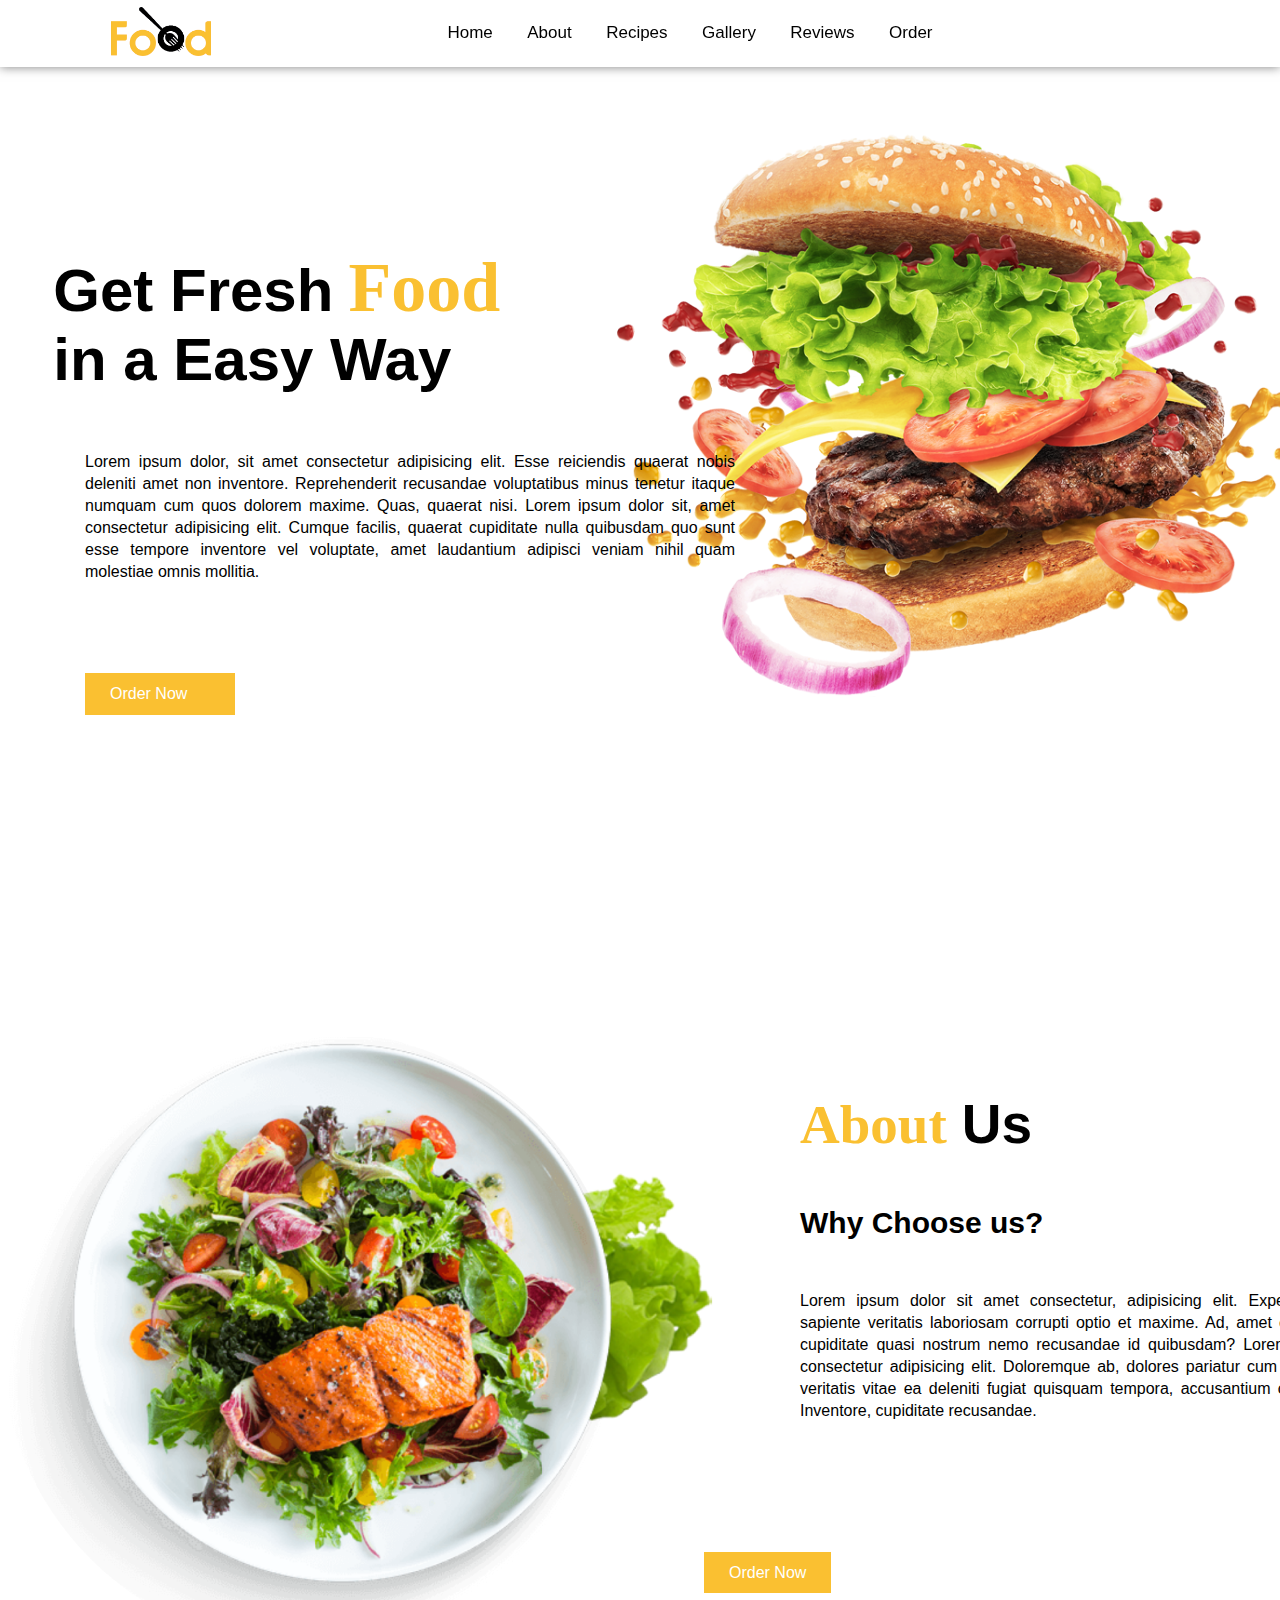
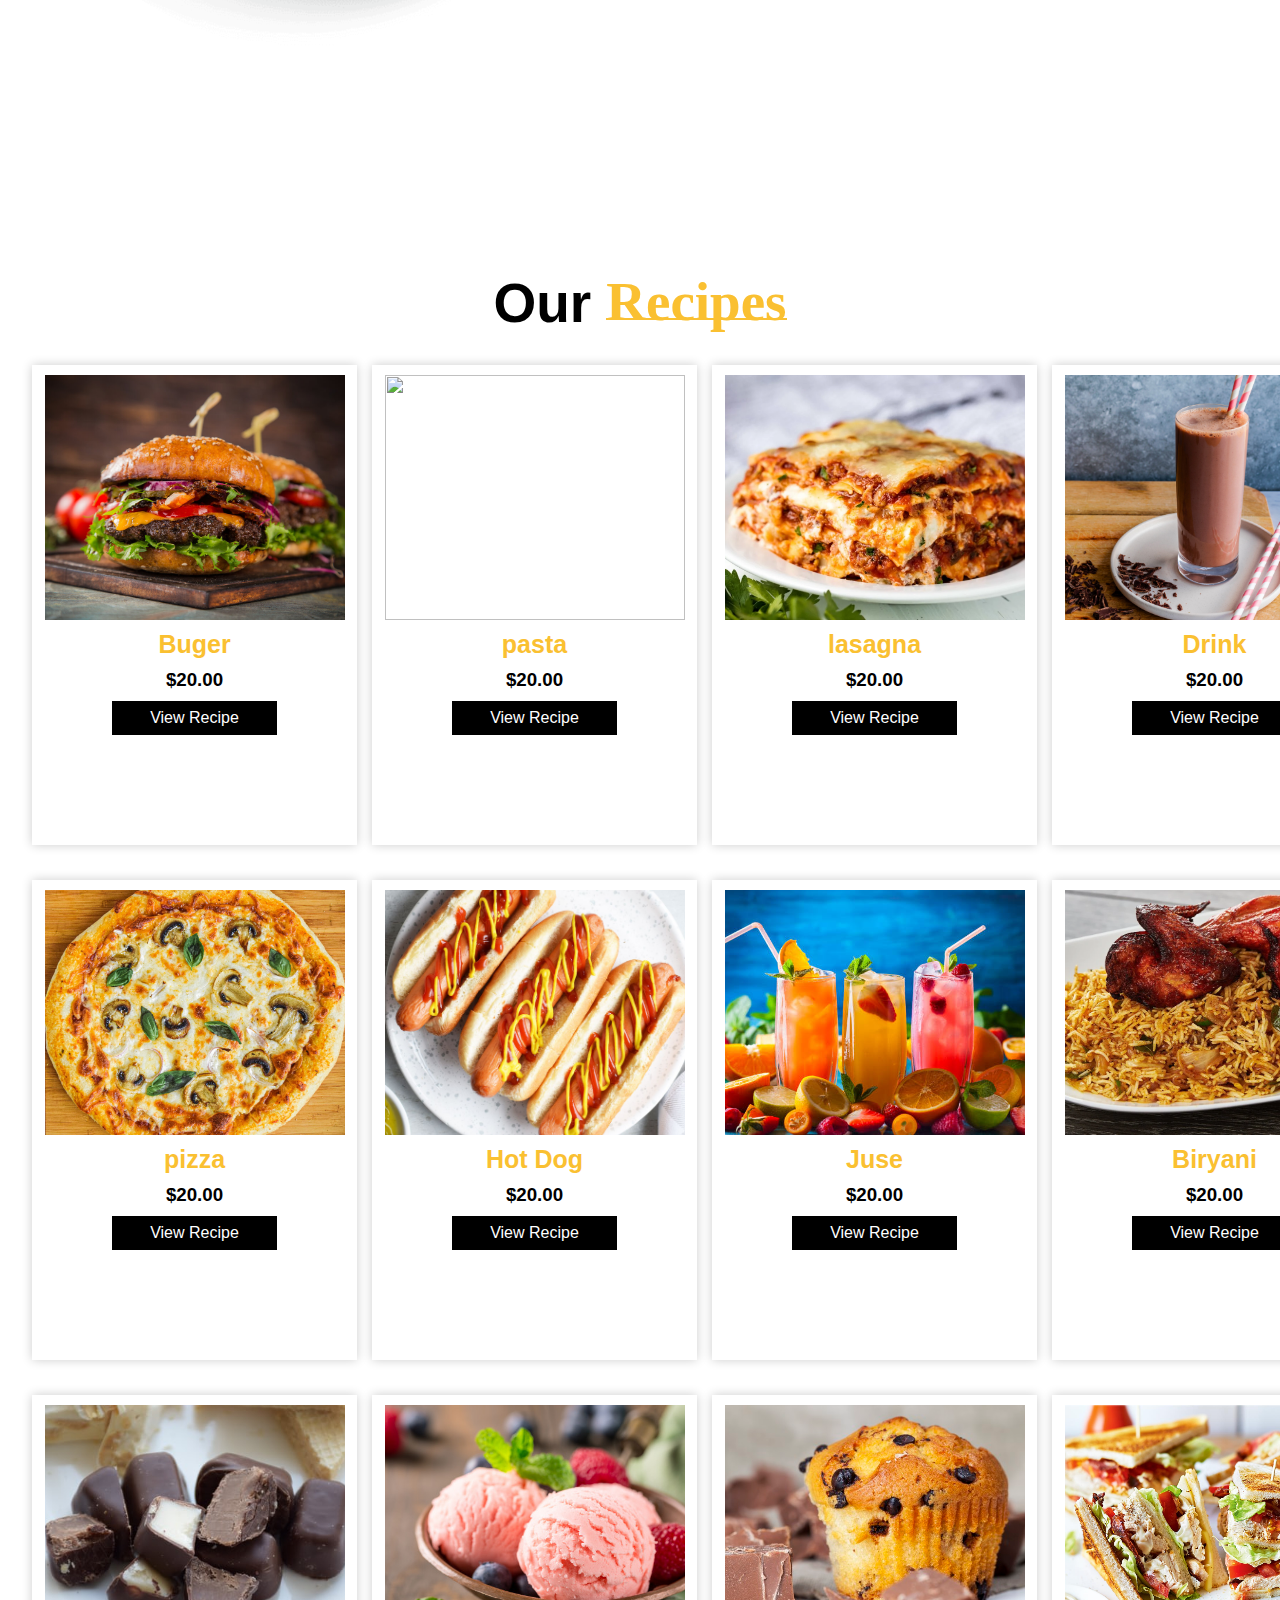
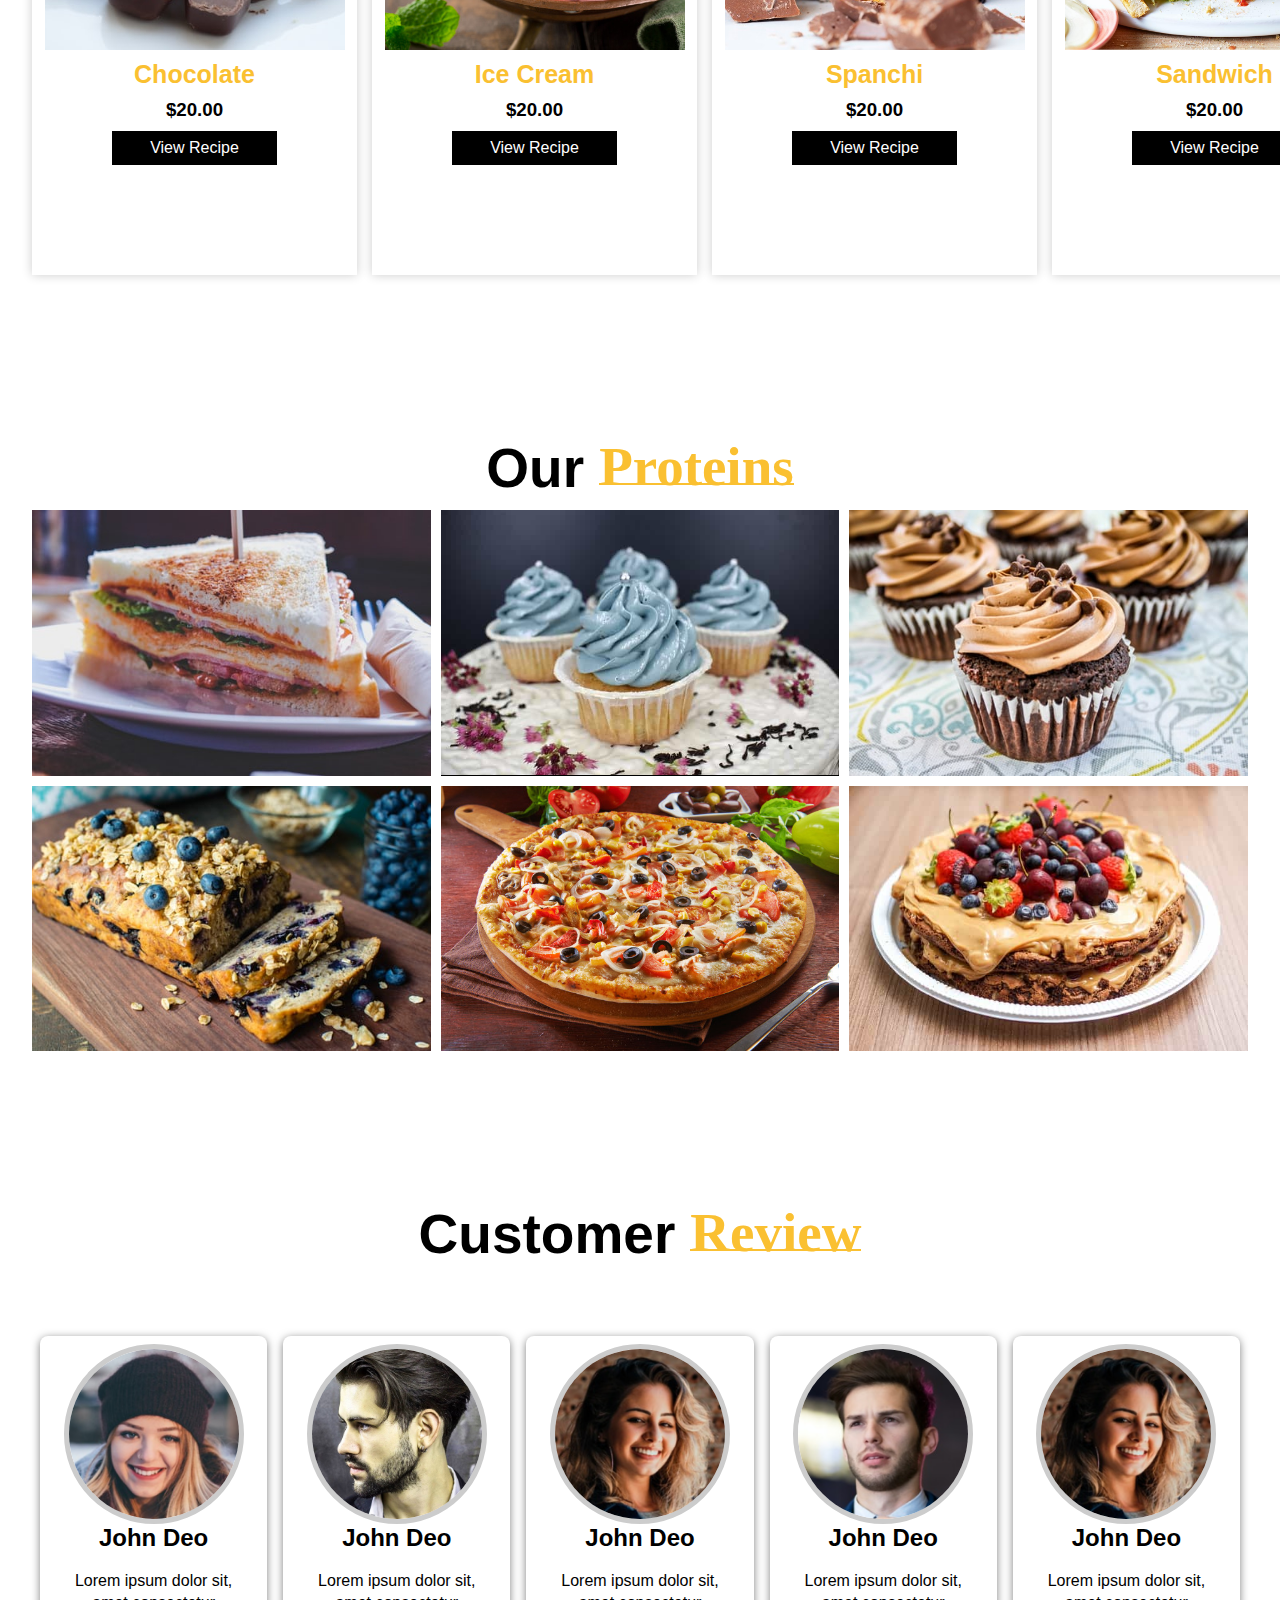
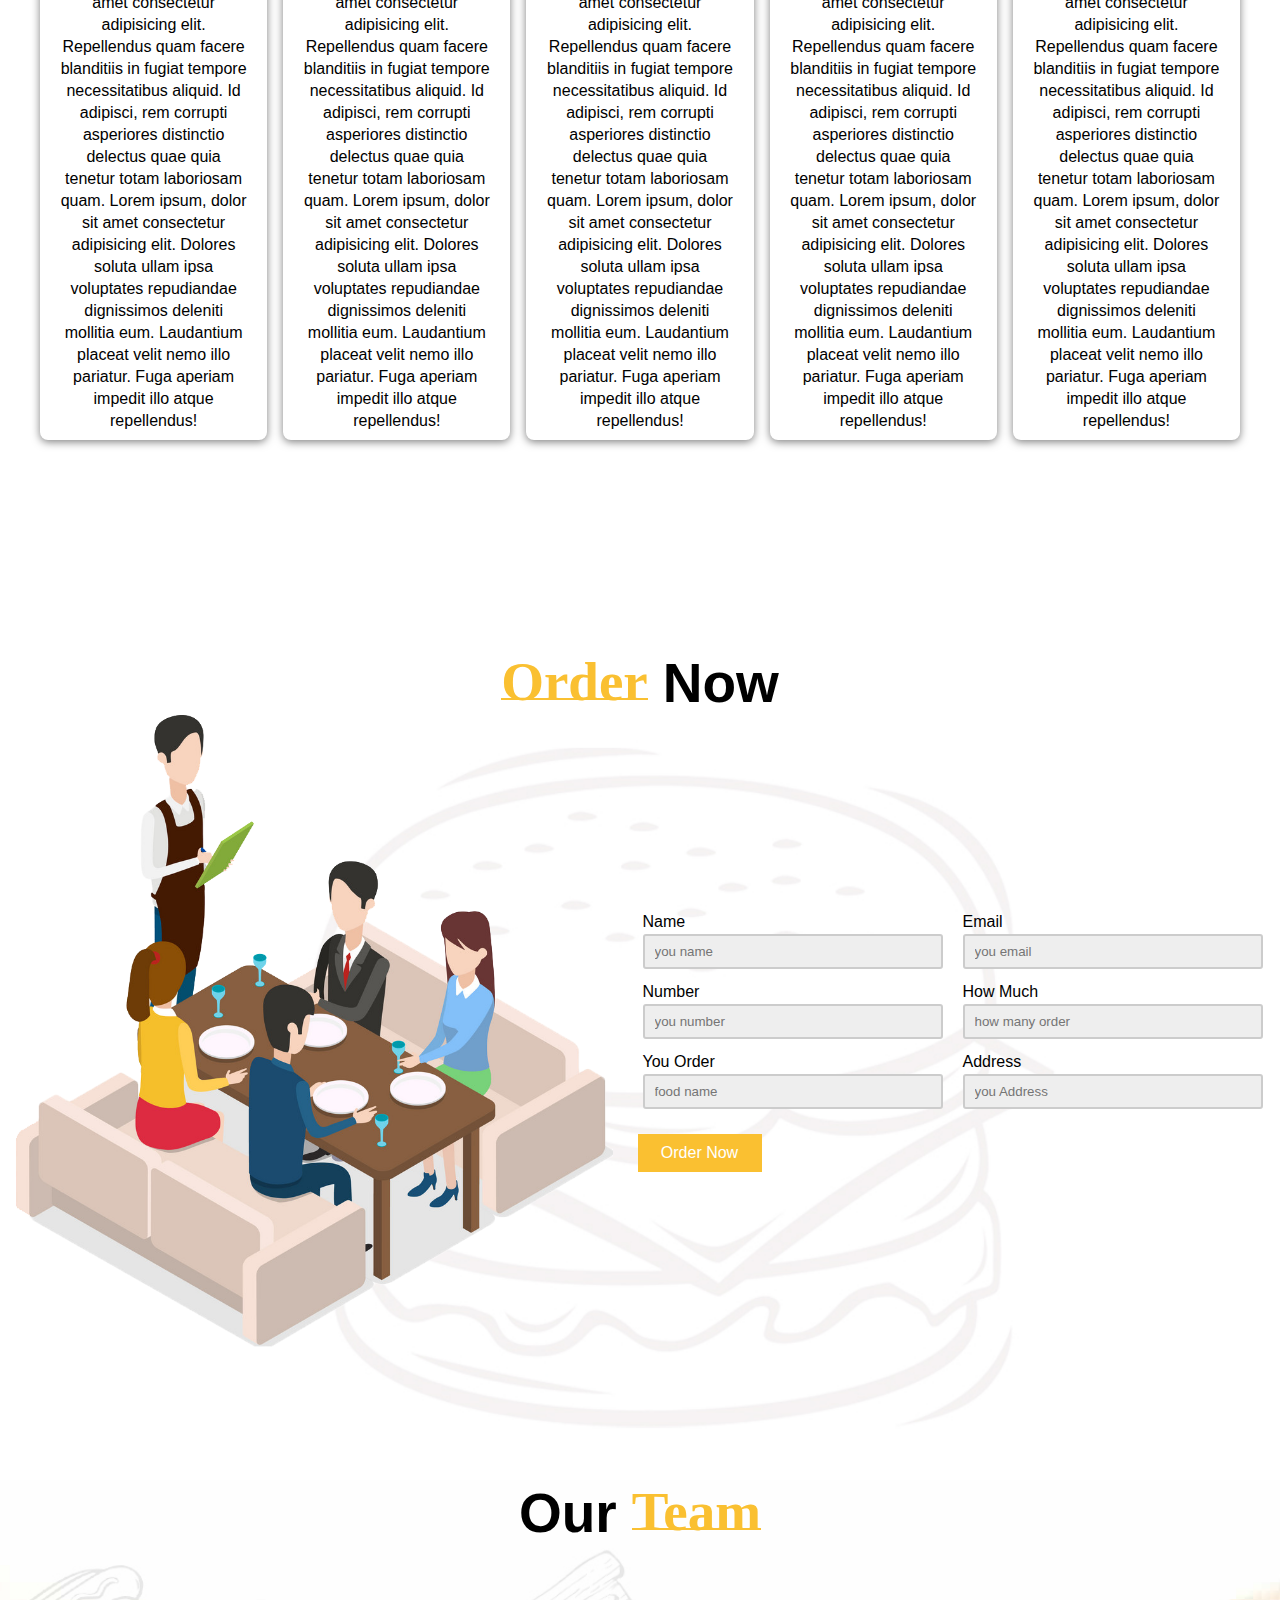
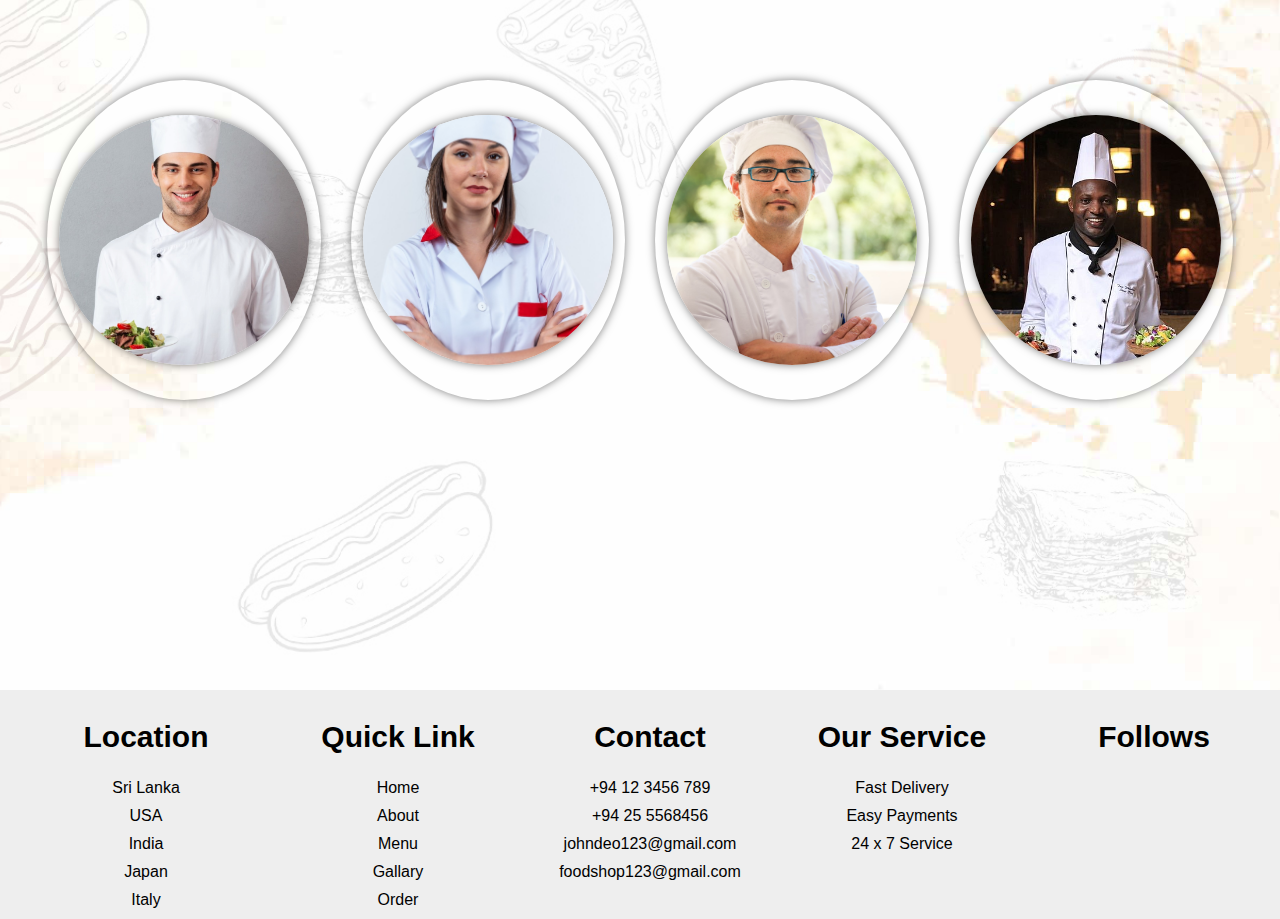
==== commit 429f433a: "Added Api and pushed images and titles" ====
--- a/index.html
+++ b/index.html
@@ -19,16 +19,16 @@
             <ul>
                 <li><a href="#Home">Home</a></li>
                 <li><a href="#About">About</a></li>
-                <li><a href="#Menu">Menu</a></li>
-                <li><a href="#Gallary">Gallary</a></li>
-                <li><a href="#Review">Review</a></li>
+                <li><a href="#Menu">Recipes</a></li>
+                <li><a href="#Gallary">Gallery</a></li>
+                <li><a href="#Review">Reviews</a></li>
                 <li><a href="#Order">Order</a></li>
             </ul>
 
             <div class="icon">
-                <i class="fa-solid fa-magnifying-glass"></i>
+                <!-- <i class="fa-solid fa-magnifying-glass"></i>
                 <i class="fa-solid fa-heart"></i>
-                <i class="fa-solid fa-cart-shopping"></i>
+                <i class="fa-solid fa-cart-shopping"></i> -->
             </div>
 
         </nav>
@@ -95,7 +95,7 @@
     <!--Menu-->
 
     <div class="menu" id="Menu">
-        <h1>Our<span>Menu</span></h1>
+        <h1>Our<span>Recipes</span></h1>
 
         <div class="menu_box">
             <div class="menu_card">
@@ -110,18 +110,16 @@
 
                 <div class="menu_info">
                     <h2>Buger</h2>
-                    <p>
-                        Lorem, ipsum dolor sit amet consectetur adipisicing elit. Laborum assumenda voluptates
-                    </p>
-                    <h3>$20.00</h3>
-                    <div class="menu_icon">
-                        <i class="fa-solid fa-star"></i>
-                        <i class="fa-solid fa-star"></i>
-                        <i class="fa-solid fa-star"></i>
-                        <i class="fa-solid fa-star"></i>
-                        <i class="fa-solid fa-star-half-stroke"></i>
-                    </div>
-                    <a href="#" class="menu_btn">Order Now</a>
+                    
+                    <h3>$20.00</h3>
+                    <div class="menu_icon">
+                        <i class="fa-solid fa-star"></i>
+                        <i class="fa-solid fa-star"></i>
+                        <i class="fa-solid fa-star"></i>
+                        <i class="fa-solid fa-star"></i>
+                        <i class="fa-solid fa-star-half-stroke"></i>
+                    </div>
+                    <a href="#" class="menu_btn">View Recipe</a>
                 </div>
 
             </div> 
@@ -138,18 +136,16 @@
 
                 <div class="menu_info">
                     <h2>pasta</h2>
-                    <p>
-                        Lorem, ipsum dolor sit amet consectetur adipisicing elit. Laborum assumenda voluptates
-                    </p>
-                    <h3>$20.00</h3>
-                    <div class="menu_icon">
-                        <i class="fa-solid fa-star"></i>
-                        <i class="fa-solid fa-star"></i>
-                        <i class="fa-solid fa-star"></i>
-                        <i class="fa-solid fa-star"></i>
-                        <i class="fa-solid fa-star-half-stroke"></i>
-                    </div>
-                    <a href="#" class="menu_btn">Order Now</a>
+                    
+                    <h3>$20.00</h3>
+                    <div class="menu_icon">
+                        <i class="fa-solid fa-star"></i>
+                        <i class="fa-solid fa-star"></i>
+                        <i class="fa-solid fa-star"></i>
+                        <i class="fa-solid fa-star"></i>
+                        <i class="fa-solid fa-star-half-stroke"></i>
+                    </div>
+                    <a href="#" class="menu_btn">View Recipe</a>
                 </div>
 
             </div> 
@@ -166,18 +162,16 @@
 
                 <div class="menu_info">
                     <h2>lasagna</h2>
-                    <p>
-                        Lorem, ipsum dolor sit amet consectetur adipisicing elit. Laborum assumenda voluptates
-                    </p>
-                    <h3>$20.00</h3>
-                    <div class="menu_icon">
-                        <i class="fa-solid fa-star"></i>
-                        <i class="fa-solid fa-star"></i>
-                        <i class="fa-solid fa-star"></i>
-                        <i class="fa-solid fa-star"></i>
-                        <i class="fa-solid fa-star-half-stroke"></i>
-                    </div>
-                    <a href="#" class="menu_btn">Order Now</a>
+                    
+                    <h3>$20.00</h3>
+                    <div class="menu_icon">
+                        <i class="fa-solid fa-star"></i>
+                        <i class="fa-solid fa-star"></i>
+                        <i class="fa-solid fa-star"></i>
+                        <i class="fa-solid fa-star"></i>
+                        <i class="fa-solid fa-star-half-stroke"></i>
+                    </div>
+                    <a href="#" class="menu_btn">View Recipe</a>
                 </div>
 
             </div> 
@@ -194,18 +188,16 @@
 
                 <div class="menu_info">
                     <h2>Drink</h2>
-                    <p>
-                        Lorem, ipsum dolor sit amet consectetur adipisicing elit. Laborum assumenda voluptates
-                    </p>
-                    <h3>$20.00</h3>
-                    <div class="menu_icon">
-                        <i class="fa-solid fa-star"></i>
-                        <i class="fa-solid fa-star"></i>
-                        <i class="fa-solid fa-star"></i>
-                        <i class="fa-solid fa-star"></i>
-                        <i class="fa-solid fa-star-half-stroke"></i>
-                    </div>
-                    <a href="#" class="menu_btn">Order Now</a>
+                    
+                    <h3>$20.00</h3>
+                    <div class="menu_icon">
+                        <i class="fa-solid fa-star"></i>
+                        <i class="fa-solid fa-star"></i>
+                        <i class="fa-solid fa-star"></i>
+                        <i class="fa-solid fa-star"></i>
+                        <i class="fa-solid fa-star-half-stroke"></i>
+                    </div>
+                    <a href="#" class="menu_btn">View Recipe</a>
                 </div>
 
             </div> 
@@ -222,18 +214,16 @@
 
                 <div class="menu_info">
                     <h2>pizza</h2>
-                    <p>
-                        Lorem, ipsum dolor sit amet consectetur adipisicing elit. Laborum assumenda voluptates
-                    </p>
-                    <h3>$20.00</h3>
-                    <div class="menu_icon">
-                        <i class="fa-solid fa-star"></i>
-                        <i class="fa-solid fa-star"></i>
-                        <i class="fa-solid fa-star"></i>
-                        <i class="fa-solid fa-star"></i>
-                        <i class="fa-solid fa-star-half-stroke"></i>
-                    </div>
-                    <a href="#" class="menu_btn">Order Now</a>
+                    
+                    <h3>$20.00</h3>
+                    <div class="menu_icon">
+                        <i class="fa-solid fa-star"></i>
+                        <i class="fa-solid fa-star"></i>
+                        <i class="fa-solid fa-star"></i>
+                        <i class="fa-solid fa-star"></i>
+                        <i class="fa-solid fa-star-half-stroke"></i>
+                    </div>
+                    <a href="#" class="menu_btn">View Recipe</a>
                 </div>
 
             </div> 
@@ -250,18 +240,16 @@
 
                 <div class="menu_info">
                     <h2>Hot Dog</h2>
-                    <p>
-                        Lorem, ipsum dolor sit amet consectetur adipisicing elit. Laborum assumenda voluptates
-                    </p>
-                    <h3>$20.00</h3>
-                    <div class="menu_icon">
-                        <i class="fa-solid fa-star"></i>
-                        <i class="fa-solid fa-star"></i>
-                        <i class="fa-solid fa-star"></i>
-                        <i class="fa-solid fa-star"></i>
-                        <i class="fa-solid fa-star-half-stroke"></i>
-                    </div>
-                    <a href="#" class="menu_btn">Order Now</a>
+                    
+                    <h3>$20.00</h3>
+                    <div class="menu_icon">
+                        <i class="fa-solid fa-star"></i>
+                        <i class="fa-solid fa-star"></i>
+                        <i class="fa-solid fa-star"></i>
+                        <i class="fa-solid fa-star"></i>
+                        <i class="fa-solid fa-star-half-stroke"></i>
+                    </div>
+                    <a href="#" class="menu_btn">View Recipe</a>
                 </div>
 
             </div> 
@@ -278,18 +266,16 @@
 
                 <div class="menu_info">
                     <h2>Juse</h2>
-                    <p>
-                        Lorem, ipsum dolor sit amet consectetur adipisicing elit. Laborum assumenda voluptates
-                    </p>
-                    <h3>$20.00</h3>
-                    <div class="menu_icon">
-                        <i class="fa-solid fa-star"></i>
-                        <i class="fa-solid fa-star"></i>
-                        <i class="fa-solid fa-star"></i>
-                        <i class="fa-solid fa-star"></i>
-                        <i class="fa-solid fa-star-half-stroke"></i>
-                    </div>
-                    <a href="#" class="menu_btn">Order Now</a>
+                    
+                    <h3>$20.00</h3>
+                    <div class="menu_icon">
+                        <i class="fa-solid fa-star"></i>
+                        <i class="fa-solid fa-star"></i>
+                        <i class="fa-solid fa-star"></i>
+                        <i class="fa-solid fa-star"></i>
+                        <i class="fa-solid fa-star-half-stroke"></i>
+                    </div>
+                    <a href="#" class="menu_btn">View Recipe</a>
                 </div>
 
             </div> 
@@ -306,18 +292,16 @@
 
                 <div class="menu_info">
                     <h2>Biryani</h2>
-                    <p>
-                        Lorem, ipsum dolor sit amet consectetur adipisicing elit. Laborum assumenda voluptates
-                    </p>
-                    <h3>$20.00</h3>
-                    <div class="menu_icon">
-                        <i class="fa-solid fa-star"></i>
-                        <i class="fa-solid fa-star"></i>
-                        <i class="fa-solid fa-star"></i>
-                        <i class="fa-solid fa-star"></i>
-                        <i class="fa-solid fa-star-half-stroke"></i>
-                    </div>
-                    <a href="#" class="menu_btn">Order Now</a>
+                    
+                    <h3>$20.00</h3>
+                    <div class="menu_icon">
+                        <i class="fa-solid fa-star"></i>
+                        <i class="fa-solid fa-star"></i>
+                        <i class="fa-solid fa-star"></i>
+                        <i class="fa-solid fa-star"></i>
+                        <i class="fa-solid fa-star-half-stroke"></i>
+                    </div>
+                    <a href="#" class="menu_btn">View Recipe</a>
                 </div>
 
             </div> 
@@ -334,18 +318,16 @@
 
                 <div class="menu_info">
                     <h2>Chocolate</h2>
-                    <p>
-                        Lorem, ipsum dolor sit amet consectetur adipisicing elit. Laborum assumenda voluptates
-                    </p>
-                    <h3>$20.00</h3>
-                    <div class="menu_icon">
-                        <i class="fa-solid fa-star"></i>
-                        <i class="fa-solid fa-star"></i>
-                        <i class="fa-solid fa-star"></i>
-                        <i class="fa-solid fa-star"></i>
-                        <i class="fa-solid fa-star-half-stroke"></i>
-                    </div>
-                    <a href="#" class="menu_btn">Order Now</a>
+                    
+                    <h3>$20.00</h3>
+                    <div class="menu_icon">
+                        <i class="fa-solid fa-star"></i>
+                        <i class="fa-solid fa-star"></i>
+                        <i class="fa-solid fa-star"></i>
+                        <i class="fa-solid fa-star"></i>
+                        <i class="fa-solid fa-star-half-stroke"></i>
+                    </div>
+                    <a href="#" class="menu_btn">View Recipe</a>
                 </div>
 
             </div> 
@@ -362,18 +344,16 @@
 
                 <div class="menu_info">
                     <h2>Ice Cream</h2>
-                    <p>
-                        Lorem, ipsum dolor sit amet consectetur adipisicing elit. Laborum assumenda voluptates
-                    </p>
-                    <h3>$20.00</h3>
-                    <div class="menu_icon">
-                        <i class="fa-solid fa-star"></i>
-                        <i class="fa-solid fa-star"></i>
-                        <i class="fa-solid fa-star"></i>
-                        <i class="fa-solid fa-star"></i>
-                        <i class="fa-solid fa-star-half-stroke"></i>
-                    </div>
-                    <a href="#" class="menu_btn">Order Now</a>
+                    
+                    <h3>$20.00</h3>
+                    <div class="menu_icon">
+                        <i class="fa-solid fa-star"></i>
+                        <i class="fa-solid fa-star"></i>
+                        <i class="fa-solid fa-star"></i>
+                        <i class="fa-solid fa-star"></i>
+                        <i class="fa-solid fa-star-half-stroke"></i>
+                    </div>
+                    <a href="#" class="menu_btn">View Recipe</a>
                 </div>
 
             </div> 
@@ -390,18 +370,16 @@
 
                 <div class="menu_info">
                     <h2>Spanchi</h2>
-                    <p>
-                        Lorem, ipsum dolor sit amet consectetur adipisicing elit. Laborum assumenda voluptates
-                    </p>
-                    <h3>$20.00</h3>
-                    <div class="menu_icon">
-                        <i class="fa-solid fa-star"></i>
-                        <i class="fa-solid fa-star"></i>
-                        <i class="fa-solid fa-star"></i>
-                        <i class="fa-solid fa-star"></i>
-                        <i class="fa-solid fa-star-half-stroke"></i>
-                    </div>
-                    <a href="#" class="menu_btn">Order Now</a>
+                    
+                    <h3>$20.00</h3>
+                    <div class="menu_icon">
+                        <i class="fa-solid fa-star"></i>
+                        <i class="fa-solid fa-star"></i>
+                        <i class="fa-solid fa-star"></i>
+                        <i class="fa-solid fa-star"></i>
+                        <i class="fa-solid fa-star-half-stroke"></i>
+                    </div>
+                    <a href="#" class="menu_btn">View Recipe</a>
                 </div>
 
             </div> 
@@ -418,18 +396,16 @@
 
                 <div class="menu_info">
                     <h2>Sandwich</h2>
-                    <p>
-                        Lorem, ipsum dolor sit amet consectetur adipisicing elit. Laborum assumenda voluptates
-                    </p>
-                    <h3>$20.00</h3>
-                    <div class="menu_icon">
-                        <i class="fa-solid fa-star"></i>
-                        <i class="fa-solid fa-star"></i>
-                        <i class="fa-solid fa-star"></i>
-                        <i class="fa-solid fa-star"></i>
-                        <i class="fa-solid fa-star-half-stroke"></i>
-                    </div>
-                    <a href="#" class="menu_btn">Order Now</a>
+                    
+                    <h3>$20.00</h3>
+                    <div class="menu_icon">
+                        <i class="fa-solid fa-star"></i>
+                        <i class="fa-solid fa-star"></i>
+                        <i class="fa-solid fa-star"></i>
+                        <i class="fa-solid fa-star"></i>
+                        <i class="fa-solid fa-star-half-stroke"></i>
+                    </div>
+                    <a href="#" class="menu_btn">View Recipe</a>
                 </div>
 
             </div> 
@@ -444,7 +420,7 @@
     <!--Gallary-->
 
     <div class="gallary" id="Gallary">
-        <h1>Our<span>Gallary</span></h1>
+        <h1>Our<span>Proteins</span></h1>
 
         <div class="gallary_image_box">
             <div class="gallary_image">
@@ -892,7 +868,7 @@
 
         </div>
 
-        <p class="end">Design by<span><i class="fa-solid fa-face-grin"></i> WT Master Code</span></p>
+        
 
     </footer>
 
--- a/style.css
+++ b/style.css
@@ -111,7 +111,7 @@
     width: 650px;
     text-align: justify;
     position: relative;
-    left: 123px;
+    left: 85px;
     bottom: 120px;
     line-height: 22px;
 }
@@ -119,7 +119,7 @@
 section .main_btn{
     background: #fac031;
     position: relative;
-    left: 123px;
+    left: 85px;
     bottom: 30px;
     width: 150px;
     cursor: pointer;
@@ -448,7 +448,7 @@
 
 .review{
     width: 100%;
-    height: 100vh;
+    height: auto;
     padding: 70px 0;
 }
 
@@ -483,7 +483,7 @@
 
 .review .review_box .review_card{
     width: 350px;
-    height: 535px;
+    height: auto;
     box-shadow: 0 2px 8px rgba(0,0,0,0.5);
     border-radius: 8px;
     padding: 8px 20px;
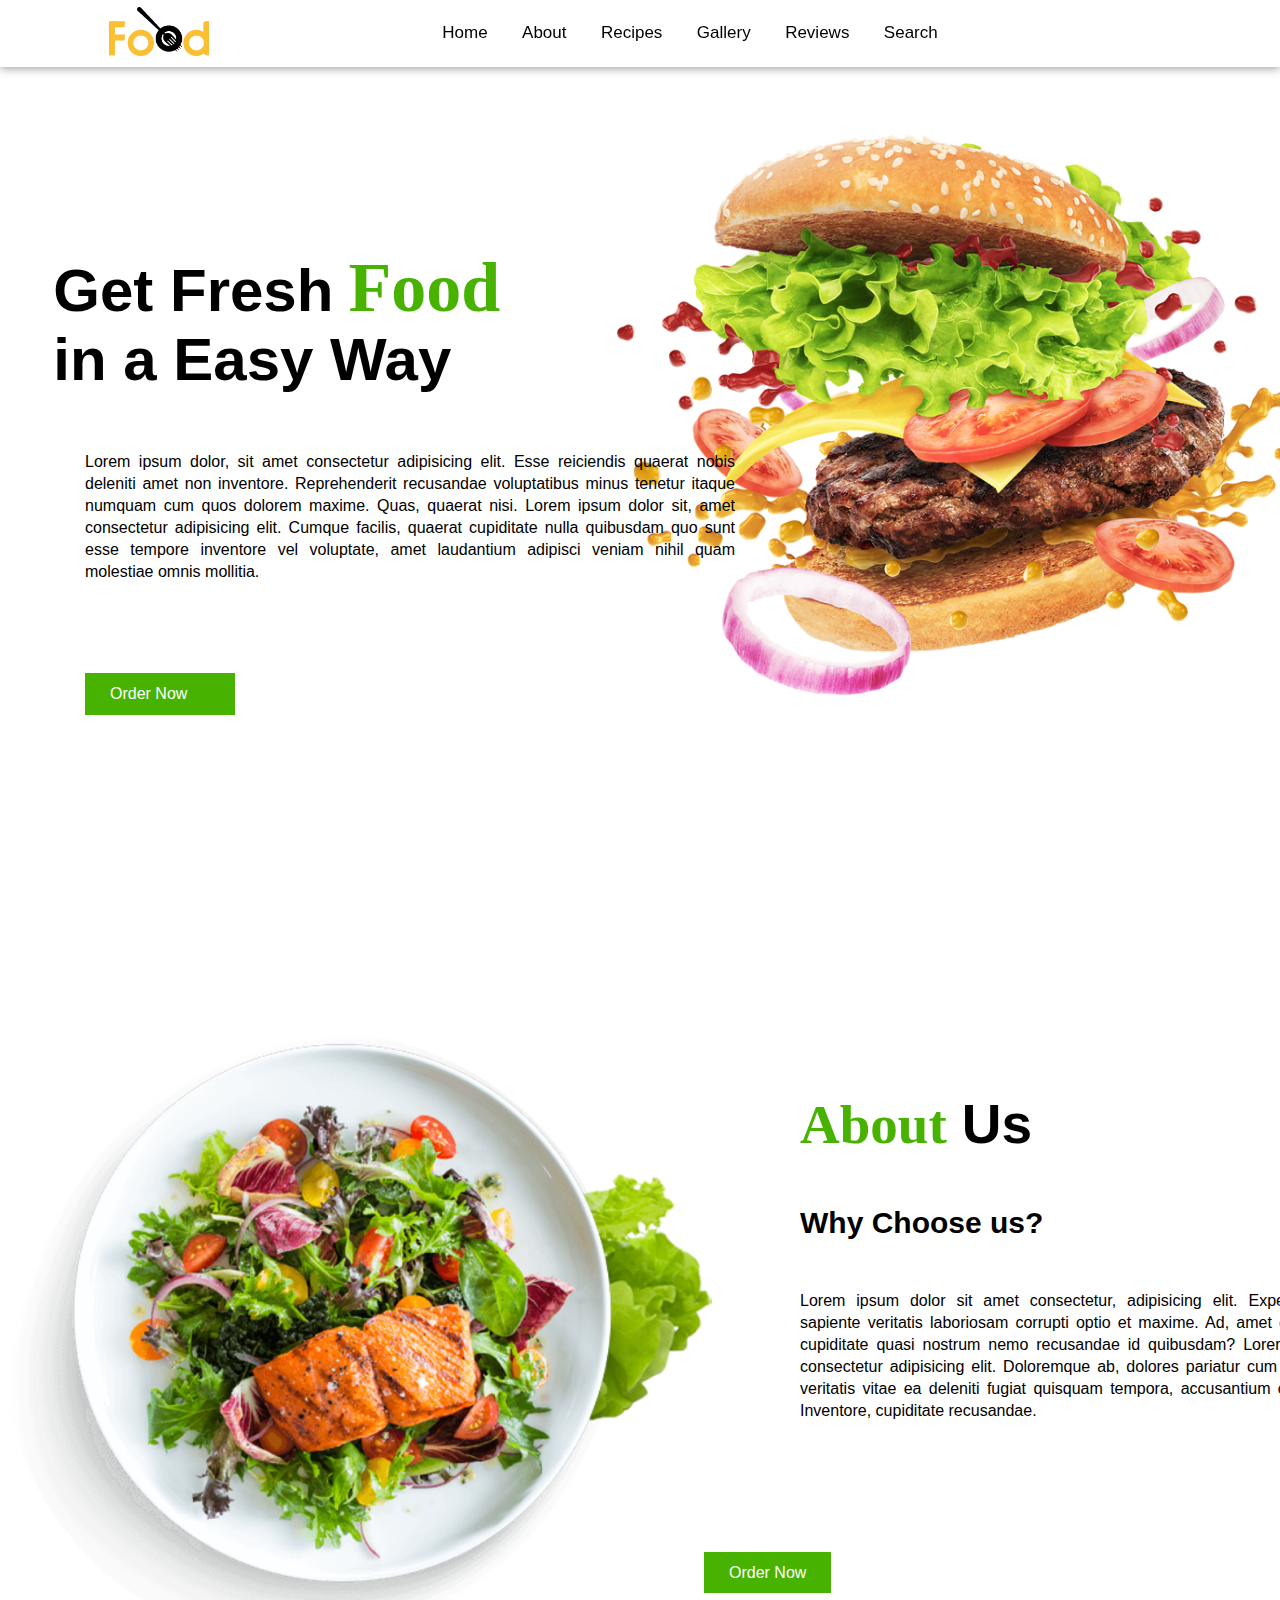
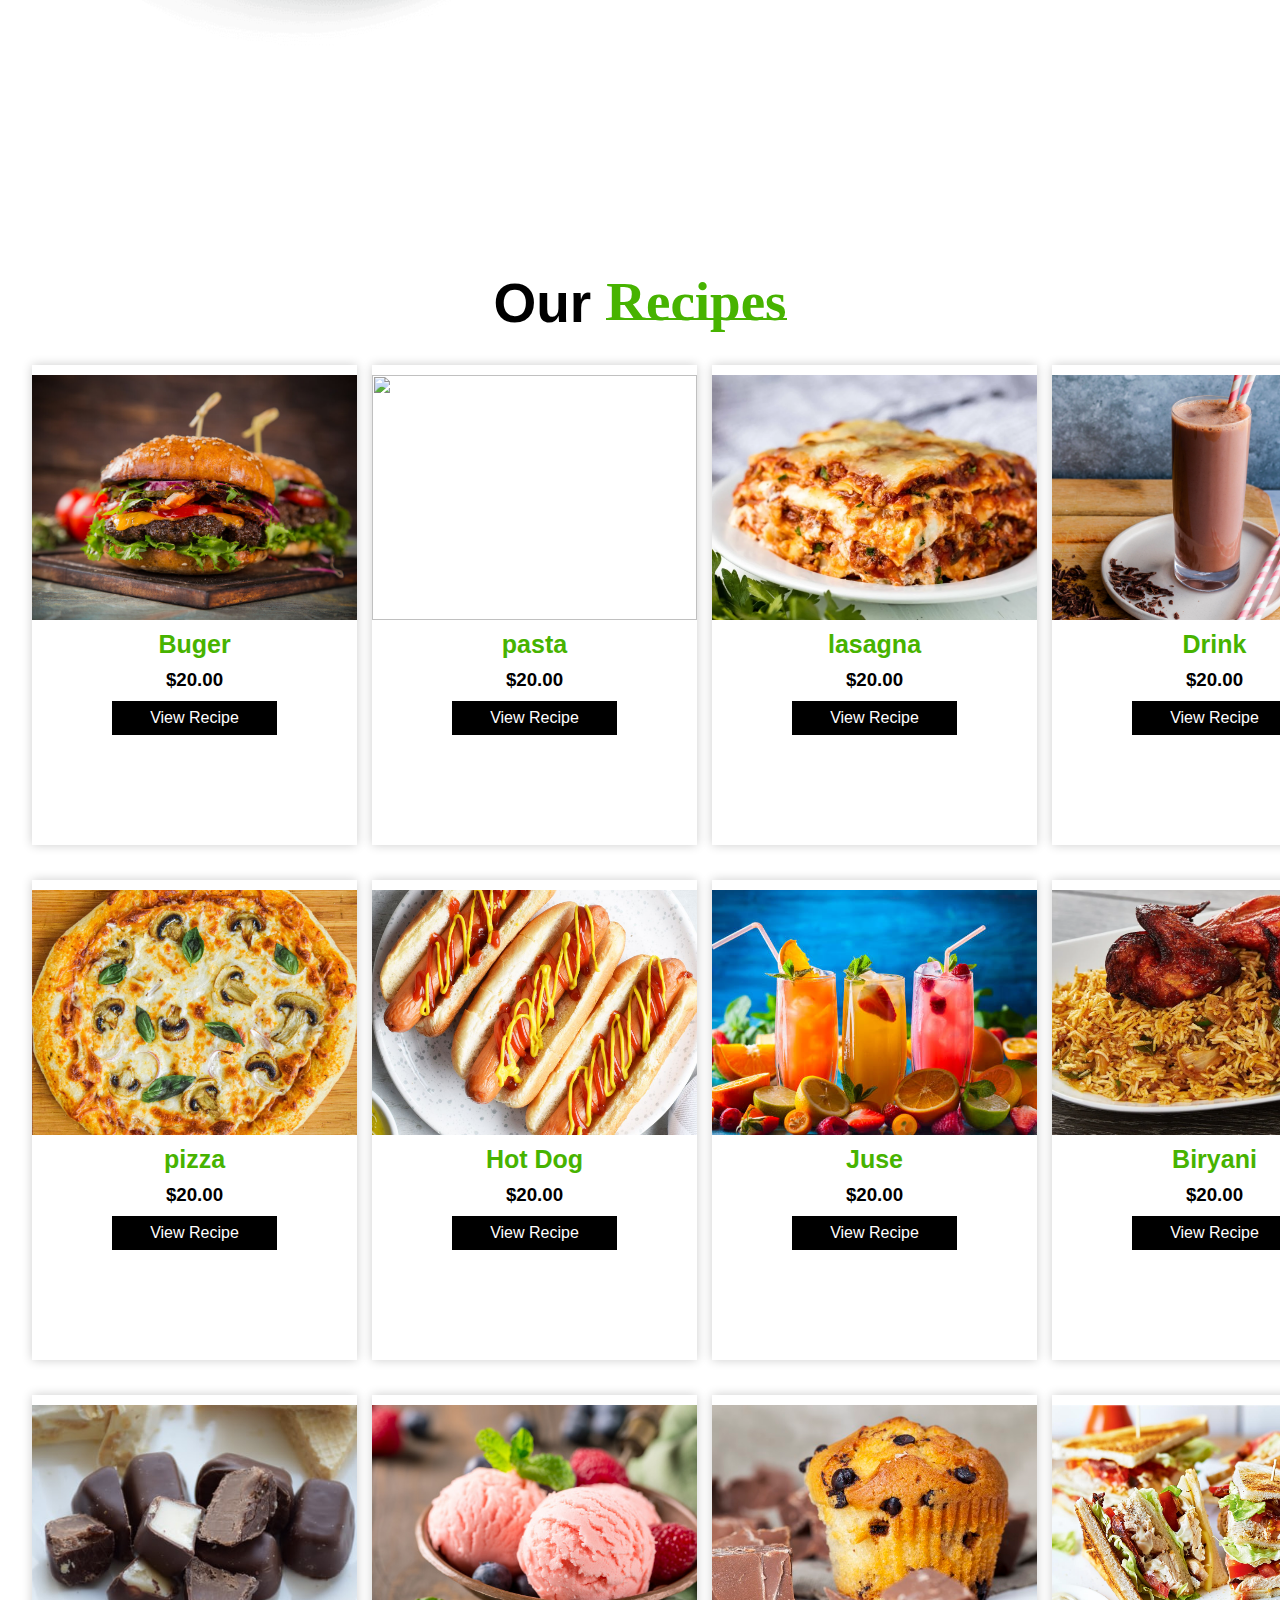
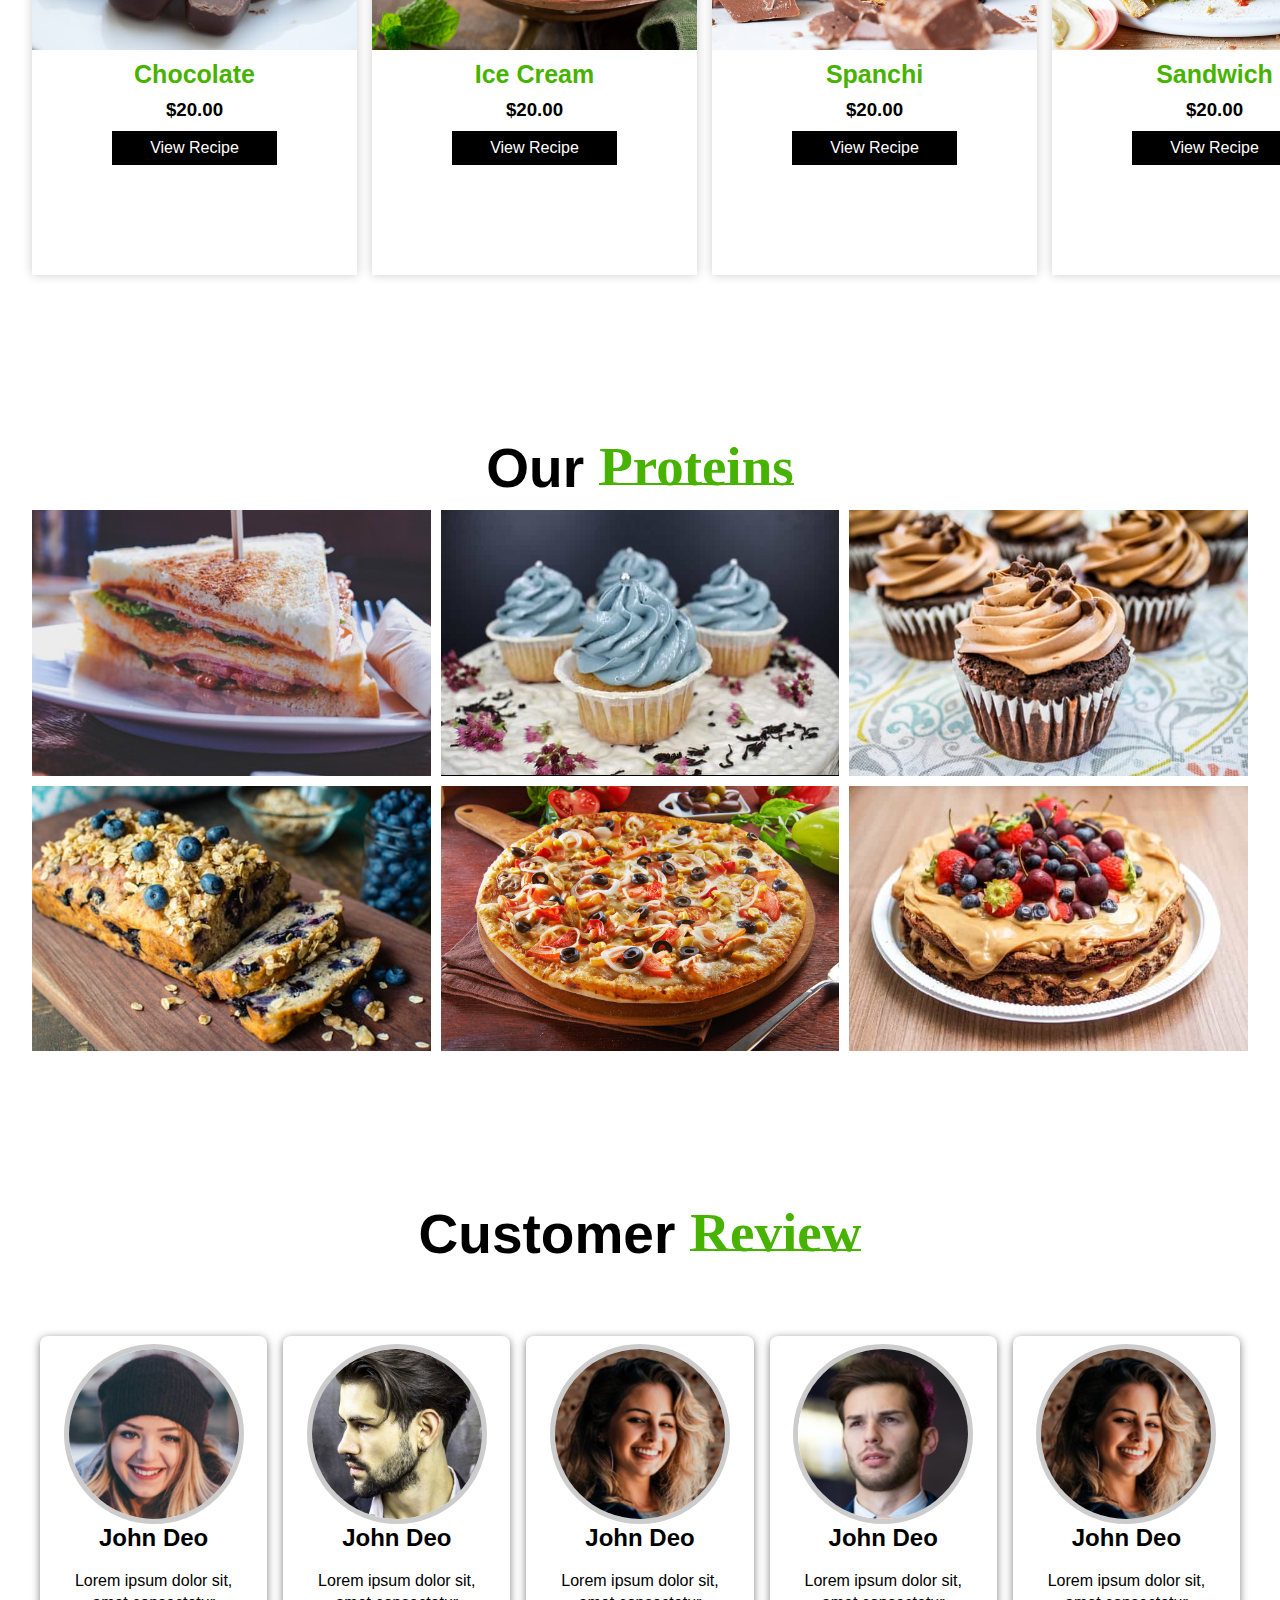
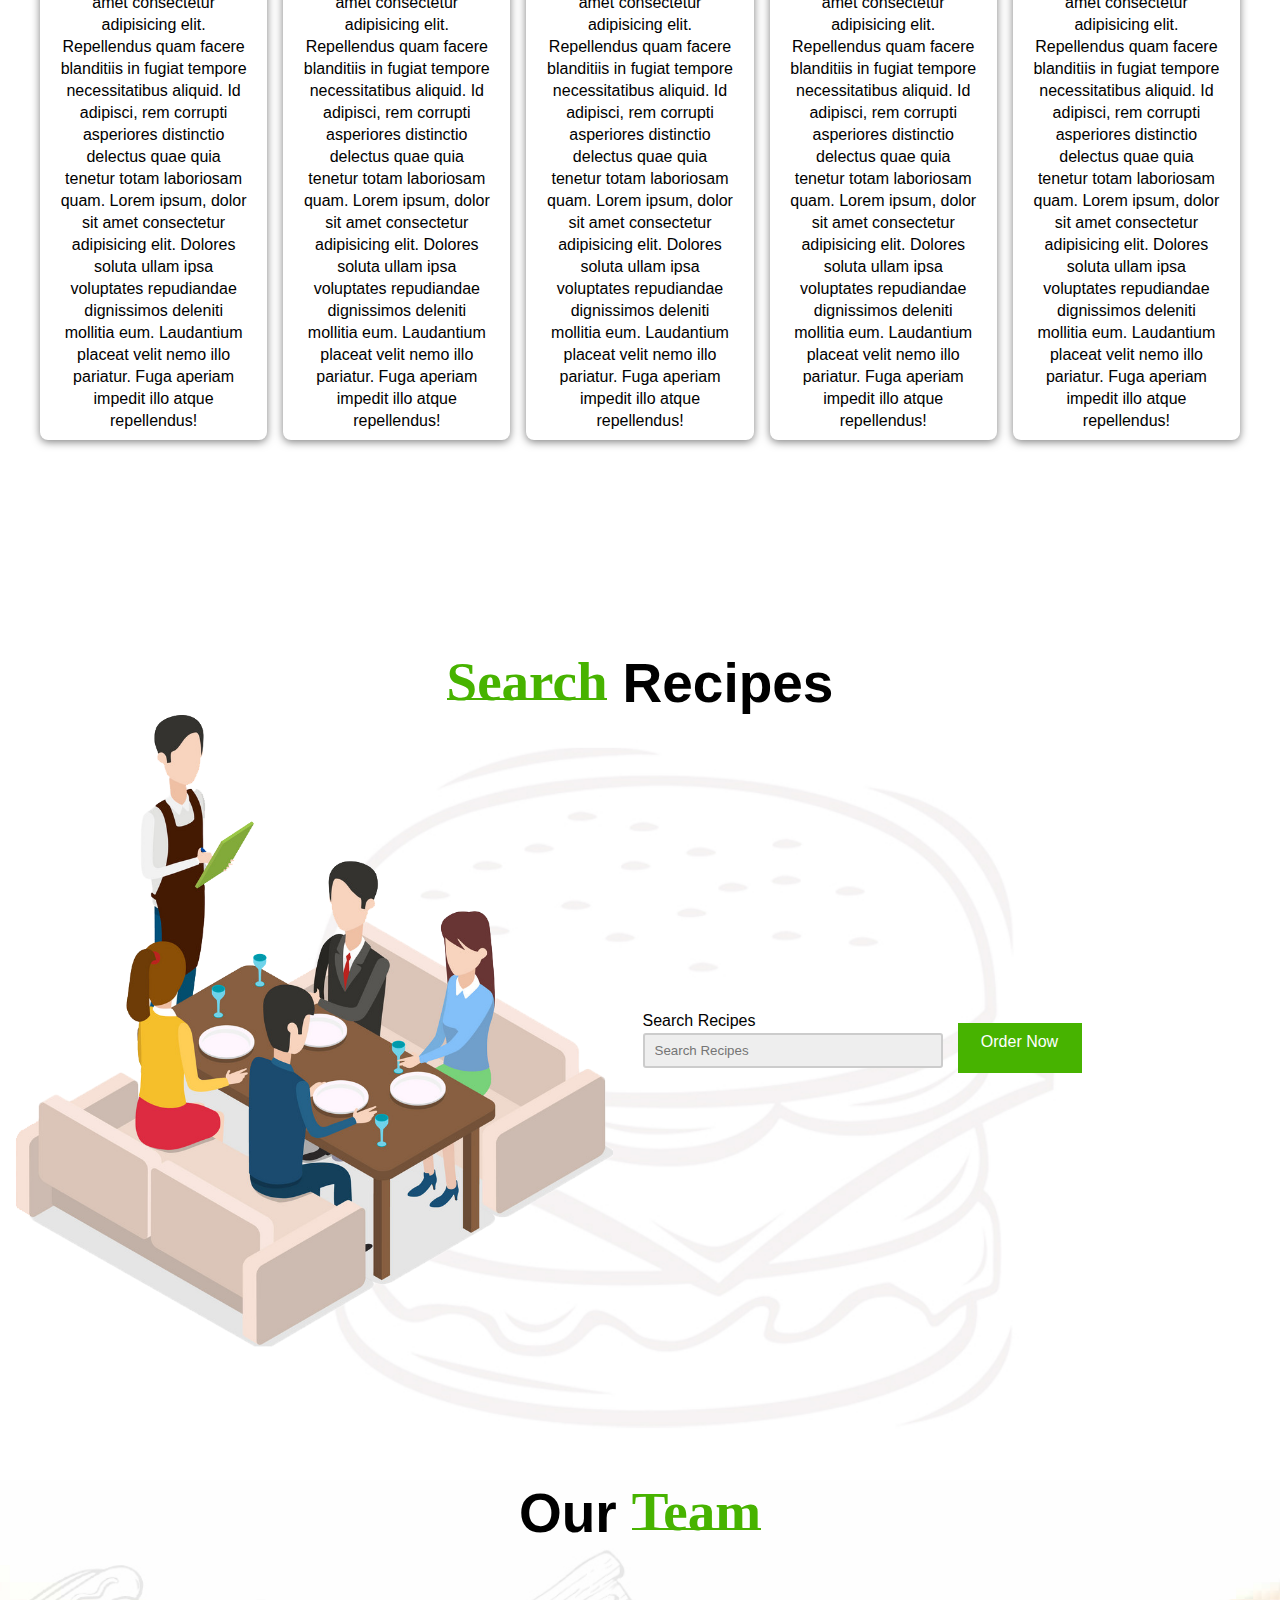
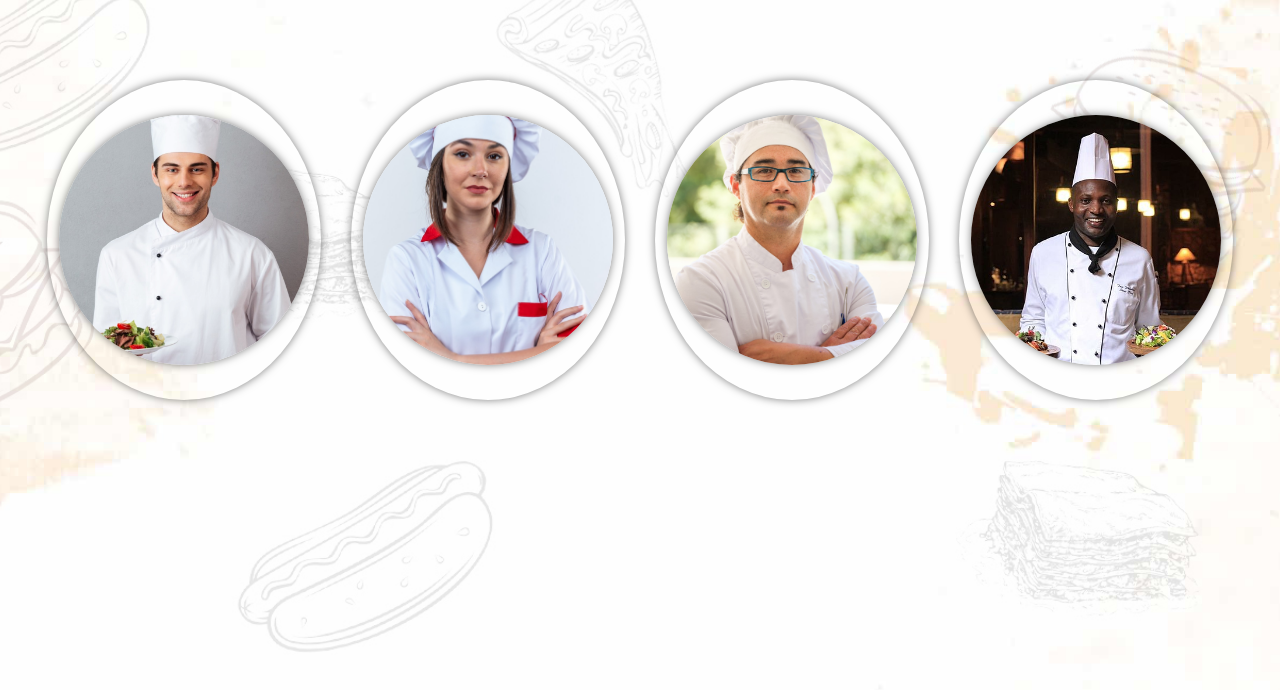
==== commit 5ce709af: "added api images and text" ====
--- a/index.html
+++ b/index.html
@@ -22,7 +22,7 @@
                 <li><a href="#Menu">Recipes</a></li>
                 <li><a href="#Gallary">Gallery</a></li>
                 <li><a href="#Review">Reviews</a></li>
-                <li><a href="#Order">Order</a></li>
+                <li><a href="#Order">Search</a></li>
             </ul>
 
             <div class="icon">
@@ -690,7 +690,7 @@
     <!--Order-->
 
     <div class="order" id="Order">
-        <h1><span>Order</span>Now</h1>
+        <h1><span>Search</span>Recipes</h1>
 
         <div class="order_main">
 
@@ -701,11 +701,11 @@
             <form action="#">
 
                 <div class="input">
-                    <p>Name</p>
-                    <input type="text" placeholder="you name">
-                </div>
-
-                <div class="input">
+                    <p>Search Recipes</p>
+                    <input type="text" placeholder="Search Recipes">
+                </div>
+
+                <!-- <div class="input">
                     <p>Email</p>
                     <input type="email" placeholder="you email">
                 </div>
@@ -728,7 +728,7 @@
                 <div class="input">
                     <p>Address</p>
                     <input placeholder="you Address">
-                </div>
+                </div> -->
 
                 <a href="#" class="order_btn">Order Now</a>
 
@@ -822,7 +822,7 @@
 
     <!--Footer-->
 
-    <footer>
+    <!-- <footer>
         <div class="footer_main">
 
             <div class="footer_tag">
@@ -870,7 +870,7 @@
 
         
 
-    </footer>
+    </footer> -->
 
 
 
--- a/style.css
+++ b/style.css
@@ -53,7 +53,7 @@
     content: '';
     width: 0;
     height: 2px;
-    background: #fac031;
+    background: #47b300;
     display: block;
     transition: 0.2s linear;
 }
@@ -63,7 +63,7 @@
 }
 
 section nav ul li a:hover{
-    color: #fac031;
+    color: #47b300;
 }
 
 section nav .icon i{
@@ -75,7 +75,7 @@
 }
 
 section nav .icon i:hover{
-    color: #fac031;
+    color: #47b300;
 }
 
 section .main{
@@ -95,7 +95,7 @@
 
 section .main .men_text h1 span{
     margin-left: 15px;
-    color: #fac031;
+    color: #47b300;
     font-family: mv boli;
     line-height: 22px;
     font-size: 70px;
@@ -117,7 +117,7 @@
 }
 
 section .main_btn{
-    background: #fac031;
+    background: #47b300;
     position: relative;
     left: 85px;
     bottom: 30px;
@@ -164,7 +164,7 @@
 }
 
 .about .about_main .about_text h1 span{
-    color: #fac031;
+    color: #47b300;
     margin-right: 15px;
     font-family: mv boli;
 }
@@ -188,7 +188,7 @@
 }
 
 .about .about_btn{
-    background: #fac031;
+    background: #47b300;
     padding: 12px 25px;
     text-decoration: none;
     color: #fff;
@@ -215,7 +215,7 @@
 }
 
 .menu h1 span{
-    color: #fac031;
+    color: #47b300;
     margin-left: 15px;
     font-family: mv boli;
 }
@@ -224,7 +224,7 @@
     content: '';
     width: 100%;
     height: 2px;
-    background: #fac031;
+    background: #47b300;
     display: block;
     position: relative;
     bottom: 15px;
@@ -297,7 +297,7 @@
 }
 
 .menu .menu_box .menu_card .small_card i:hover{
-    color: #fac031;
+    color: #47b300;
 }
 
 .menu .menu_box .menu_card .menu_info h2{
@@ -305,7 +305,7 @@
     text-align: center;
     margin: 10px auto 10px auto;
     font-size: 25px;
-    color: #fac031;
+    color: #47b300;
 }
 
 .menu .menu_box .menu_card .menu_info p{
@@ -320,7 +320,7 @@
 }
 
 .menu .menu_box .menu_card .menu_info .menu_icon{
-    color: #fac031;
+    color: #47b300;
     text-align: center;
     margin: 10px 0 10px 0;
 }
@@ -355,7 +355,7 @@
 
 .gallary h1 span{
     margin-left: 15px;
-    color: #fac031;
+    color: #47b300;
     font-family: mv boli;
 }
 
@@ -363,7 +363,7 @@
     content: '';
     width: 100%;
     height: 2px;
-    background: #fac031;
+    background: #47b300;
     display: block;
     position: relative;
     bottom: 15px;
@@ -397,7 +397,7 @@
     position: absolute;
     font-size: 35px;
     margin-bottom: 130px;
-    color: #fac031;
+    color: #47b300;
     font-family: polo;
     z-index: 5;
     opacity: 0;
@@ -428,7 +428,7 @@
     position: absolute;
     margin-top: 180px;
     color: #000;
-    background: #fac031;
+    background: #47b300;
     padding: 7px 25px;
     text-decoration: none;
     opacity: 0;
@@ -461,7 +461,7 @@
 
 .review h1 span{
     margin-left: 15px;
-    color: #fac031;
+    color: #47b300;
     font-family: mv boli;
 }
 
@@ -469,7 +469,7 @@
     content: '';
     width: 100%;
     height: 2px;
-    background: #fac031;
+    background: #47b300;
     position: relative;
     bottom: 15px;
     display: block;
@@ -525,7 +525,7 @@
 }
 
 .review .review_box .review_card .review_text .review_icon{
-    color: #fac031;
+    color: #47b300;
     transition: 0.3s;
 }
 
@@ -578,7 +578,7 @@
 }
 
 .order h1 span{
-    color: #fac031;
+    color: #47b300;
     margin-right: 15px;
     font-family: mv boli;
 }
@@ -587,7 +587,7 @@
     content: '';
     width: 100%;
     height: 2px;
-    background: #fac031;
+    background: #47b300;
     display: block;
     position: relative;
     bottom: 15px;
@@ -628,12 +628,12 @@
 }
 
 .order .order_main form .input input:focus{
-    border: 2px solid #fac031;
+    border: 2px solid #47b300;
 }
 
 .order .order_main form .order_btn{
     padding: 10px 0;
-    background: #fac031;
+    background: #47b300;
     color: white;
     width: 40%;
     text-align: center;
@@ -663,7 +663,7 @@
 }
 
 .team h1 span{
-    color: #fac031;
+    color: #47b300;
     margin-left: 15px;
     font-family: mv boli;
 }
@@ -672,7 +672,7 @@
     content: '';
     width: 100%;
     height: 2px;
-    background: #fac031;
+    background: #47b300;
     display: block;
     position: relative;
     bottom: 15px;
@@ -735,7 +735,7 @@
 }
 
 .team .team_box .profile .info .name{
-    color: #fac031;
+    color: #47b300;
     margin-bottom: 15px;
 }
 
@@ -752,7 +752,7 @@
 }
 
 .team .team_box .profile .info .team_icon i:hover{
-    color: #fac031;
+    color: #47b300;
 }
 
 
@@ -790,7 +790,7 @@
 }
 
 footer .footer_main .footer_tag i:hover{
-    color: #fac031;
+    color: #47b300;
 }
 
 footer .end{
@@ -801,7 +801,7 @@
 }
 
 footer .end span{
-    color: #fac031;
+    color: #47b300;
     margin-left: 10px;
 }
 
@@ -815,6 +815,465 @@
 }
 
 ::-webkit-scrollbar-thumb{
-    background: #fac031;
+    background: #47b300;
     border-radius: 15px;
-}+}
+
+
+.recipe_card{
+    border: 2px solid red;
+    padding: 20%;
+}
+
+.recipe_box{
+    border: 2px solid peru;
+    padding: 20%;
+}
+
+
+
+
+
+
+
+
+@media screen and (max-width: 1024px) {
+section .main .men_text h1 {
+font-size: 50px;
+top: -60px;
+left: 10px;
+}
+
+section .main .men_text h1 span {
+font-size: 60px;
+}
+
+section .main .main_image img {
+width: 500px;
+left: 20px;
+}
+
+section p {
+width: 450px;
+left: 30px;
+bottom: 100px;
+}
+
+section .main_btn {
+left: 30px;
+}
+}
+
+
+
+@media screen and (max-width: 767px) {
+section .main .men_text h1 {
+font-size: 35px;
+top: -30px;
+left: 5px;
+}
+
+section .main .men_text h1 span {
+font-size: 45px;
+}
+
+section .main .main_image img {
+width: 300px;
+left: 0;
+}
+
+section p {
+width: 250px;
+left: 15px;
+bottom: 80px;
+}
+
+section .main_btn {
+left: 15px;
+}
+
+section nav ul li {
+margin: 0 10px;
+}
+
+section nav .logo img {
+width: 70px;
+}
+
+section nav .icon i {
+font-size: 15px;
+margin: 0 3px;
+}
+
+section nav ul li a {
+font-size: 14px;
+}
+}
+
+
+
+
+/* Media query for screens with a maximum width of 991px */
+@media (max-width: 991px) {
+    .about .about_main {
+      flex-direction: column;
+    }
+    .about .about_main .image img {
+      width: 100%;
+      top: 0;
+    }
+    .about .about_main .about_text h1 {
+      font-size: 40px;
+      bottom: 0;
+    }
+    .about .about_main .about_text h3 {
+      font-size: 25px;
+      margin-bottom: 30px;
+    }
+    .about .about_main .about_text p {
+      width: 100%;
+      margin-right: 0;
+    }
+    .about .about_btn {
+      left: 50%;
+      transform: translateX(-50%);
+      bottom: 20px;
+    }
+  }
+  
+  /* Media query for screens with a maximum width of 767px */
+  @media (max-width: 767px) {
+    .about .about_main .about_text h1 {
+      font-size: 35px;
+      bottom: 0;
+    }
+    .about .about_main .about_text h3 {
+      font-size: 22px;
+      margin-bottom: 30px;
+    }
+    .about .about_main .about_text p {
+      width: 100%;
+      margin-right: 0;
+    }
+    .about .about_btn {
+      left: 50%;
+      transform: translateX(-50%);
+      bottom: 20px;
+    }
+  }
+
+  /* Media query for screens smaller than 768px */
+@media screen and (max-width: 767px) {
+
+    .menu h1 {
+      font-size: 35px;
+      margin-bottom: 15px;
+    }
+  
+    .menu h1 span::after {
+      bottom: 10px;
+    }
+  
+    .menu .menu_box {
+      grid-template-columns: 1fr 1fr;
+    }
+  
+    .menu .menu_box .menu_card {
+      width: 100%;
+      height: auto;
+      margin-bottom: 30px;
+    }
+  
+    .menu .menu_box .menu_card .menu_image {
+      width: 100%;
+      height: 200px;
+    }
+  
+    .menu .menu_box .menu_card .small_card {
+      top: -50px;
+      right: 0;
+      opacity: 1;
+    }
+  
+    .menu .menu_box .menu_card .menu_info h2 {
+      font-size: 20px;
+    }
+  
+    .menu .menu_box .menu_card .menu_info p {
+      margin-top: 5px;
+      font-size: 14px;
+    }
+  
+    .menu .menu_box .menu_card .menu_info h3 {
+      font-size: 18px;
+    }
+  
+    .menu .menu_box .menu_card .menu_info .menu_btn {
+      margin: 0 30px;
+      padding: 5px 8px;
+      font-size: 12px;
+    }
+  
+  }
+  
+  /* Media query for screens between 768px and 1024px */
+  @media screen and (min-width: 768px) and (max-width: 1024px) {
+  
+    .menu .menu_box {
+      grid-template-columns: repeat(2, 1fr);
+    }
+  
+    .menu .menu_box .menu_card {
+      width: 48%;
+      height: auto;
+      margin-bottom: 30px;
+    }
+  
+    .menu .menu_box .menu_card .menu_image {
+      width: 100%;
+      height: 200px;
+    }
+  
+    .menu .menu_box .menu_card .small_card {
+      top: -50px;
+      right: 0;
+      opacity: 1;
+    }
+  
+    .menu .menu_box .menu_card .menu_info h2 {
+      font-size: 22px;
+    }
+  
+    .menu .menu_box .menu_card .menu_info p {
+      margin-top: 5px;
+      font-size: 14px;
+    }
+  
+    .menu .menu_box .menu_card .menu_info h3 {
+      font-size: 18px;
+    }
+  
+    .menu .menu_box .menu_card .menu_info .menu_btn {
+      margin: 0 30px;
+      padding: 5px 8px;
+      font-size: 12px;
+    }
+  
+  }
+  
+  /* Media query for screens larger than 1024px */
+  @media screen and (min-width: 1025px) {
+  
+    .menu .menu_box {
+      grid-template-columns: repeat(4, 1fr);
+    }
+  
+    .menu .menu_box .menu_card {
+      width: 325px;
+      height: 480px;
+      margin-bottom: 20px;
+    }
+  
+    .menu .menu_box .menu_card .menu_image {
+      width: 100%;
+      height: 245px;
+    }
+  
+    .menu .menu_box .menu_card .small_card {
+      width: 45px;
+      height: 45px;
+      top: -240px;
+      right: -8px;
+      opacity: 0;
+    }
+}
+
+
+@media only screen and (max-width: 991px) {
+    .gallary h1 {
+      font-size: 40px;
+    }
+    .gallary .gallary_image_box {
+      grid-template-columns: 1fr 1fr;
+    }
+    .gallary .gallary_image_box .gallary_image h3 {
+      font-size: 30px;
+      margin-bottom: 100px;
+    }
+    .gallary .gallary_image_box .gallary_image p {
+      width: 250px;
+      margin-top: 20px;
+      line-height: 20px;
+    }
+    .gallary .gallary_image_box .gallary_image .gallary_btn {
+      margin-top: 130px;
+    }
+  }
+  
+
+
+@media only screen and (max-width: 768px) {
+    .review h1 {
+      font-size: 40px;
+    }
+  
+    .review h1 span::after {
+      bottom: 10px;
+    }
+  
+    .review .review_box {
+      flex-direction: column;
+      margin: 50px auto;
+    }
+  
+    .review .review_box .review_card {
+      width: 90%;
+      margin: 0 auto 30px;
+    }
+  
+    .review .review_box .review_card:hover .review_profile {
+      transform: none;
+    }
+  
+    .review .review_box .review_card .review_profile img {
+      width: 150px;
+      height: 150px;
+      border-width: 3px;
+    }
+  
+    .review .review_box .review_card .review_text .name {
+      transform: none;
+    }
+  
+    .review .review_box .review_card .review_text .review_icon {
+      transform: none;
+    }
+  
+    .review .review_box .review_card:hover .review_text .review_social i {
+      transform: none;
+      opacity: 1;
+    }
+  
+    .review .review_box .review_card:hover .review_text p {
+      margin-top: 10px;
+    }
+  }
+  
+  @media only screen and (max-width: 768px) {
+    .order {
+        height: auto;
+        padding: 50px 0;
+    }
+    .order h1 {
+        font-size: 40px;
+    }
+    .order .order_main {
+        flex-direction: column;
+        align-items: center;
+        justify-content: center;
+    }
+    .order .order_main .order_image img {
+        width: 100%;
+        max-width: 350px;
+        height: auto;
+    }
+    .order .order_main form {
+        grid-template-columns: 1fr;
+    }
+    .order .order_main form .input input {
+        width: 100%;
+    }
+    .order .order_main form .order_btn {
+        width: 80%;
+    }
+}
+
+
+@media screen and (max-width: 768px) {
+    .team h1 {
+      font-size: 35px;
+    }
+    
+    .team .team_box {
+      flex-wrap: wrap;
+      top: 10%;
+    }
+    
+    .team .team_box .profile {
+      margin: 15px;
+    }
+    
+    .team .team_box .profile img {
+      width: 200px;
+      height: 200px;
+    }
+    
+    .team .team_box .profile:hover img {
+      margin-top: -170px;
+    }
+    
+    .team .team_box .profile .info {
+      top: 50%;
+    }
+    
+    .team .team_box .profile .info .name {
+      font-size: 22px;
+      margin-bottom: 10px;
+    }
+    
+    .team .team_box .profile .info .bio {
+      width: 90%;
+      font-size: 14px;
+    }
+    
+    .team .team_box .profile .info .team_icon i {
+      font-size: 20px;
+      margin: 5px 2.5px 2.5px 0;
+    }
+  }
+  
+  /* For tablets and mobile devices with screen sizes up to 767px */
+@media (max-width: 767px) {
+    footer {
+      padding: 15px 0 0 10px;
+    }
+  
+    footer .footer_main {
+      display: flex;
+      flex-wrap: wrap;
+      justify-content: space-between;
+    }
+  
+    footer .footer_main .footer_tag {
+      flex-basis: 100%;
+      text-align: center;
+      margin-bottom: 25px;
+    }
+  
+    footer .footer_main .footer_tag h2 {
+      font-size: 24px;
+      margin-bottom: 20px;
+    }
+  
+    footer .footer_main .footer_tag p {
+      margin: 10px 0;
+      font-size: 14px;
+    }
+  
+    footer .footer_main .footer_tag i {
+      margin: 0 5px;
+      font-size: 18px;
+    }
+  
+    footer .end {
+      padding: 10px;
+      flex-wrap: wrap;
+      text-align: center;
+    }
+  
+    footer .end span {
+      margin-left: 5px;
+      font-size: 14px;
+    }
+  }
+  
